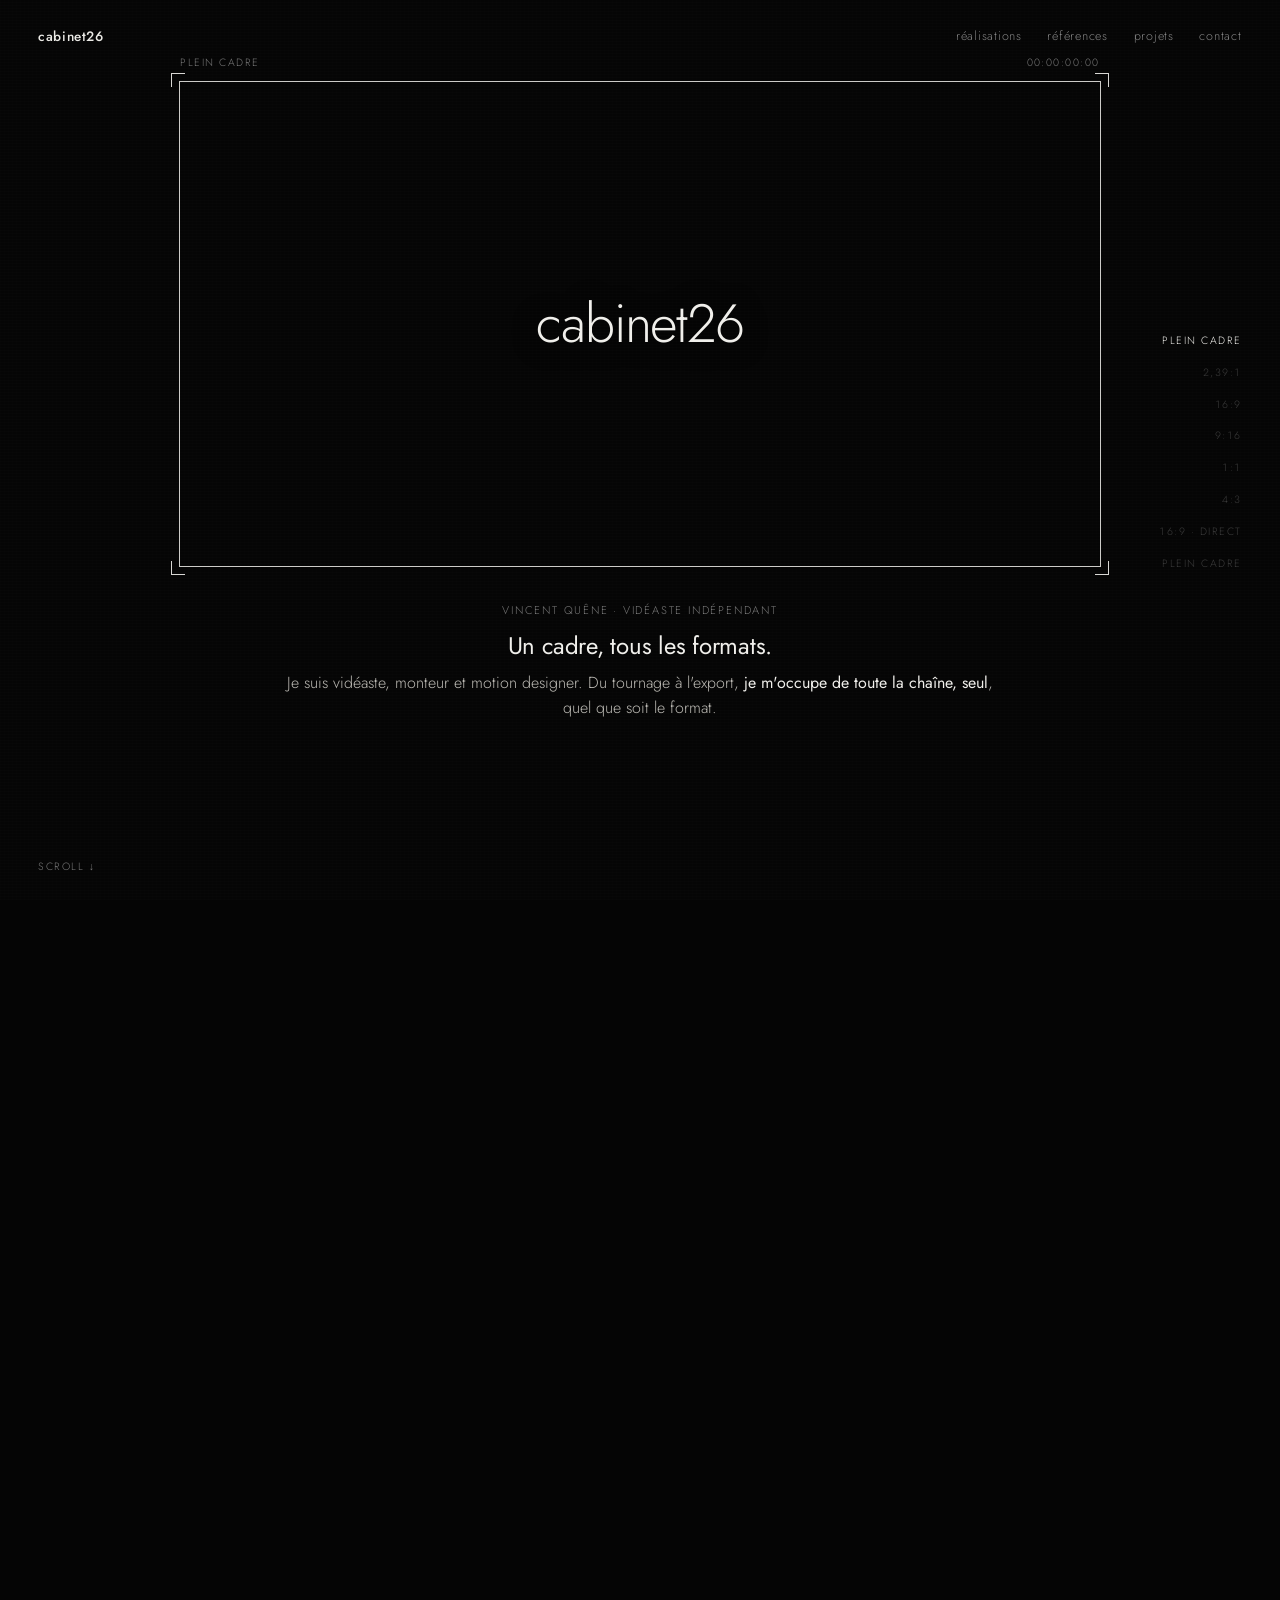
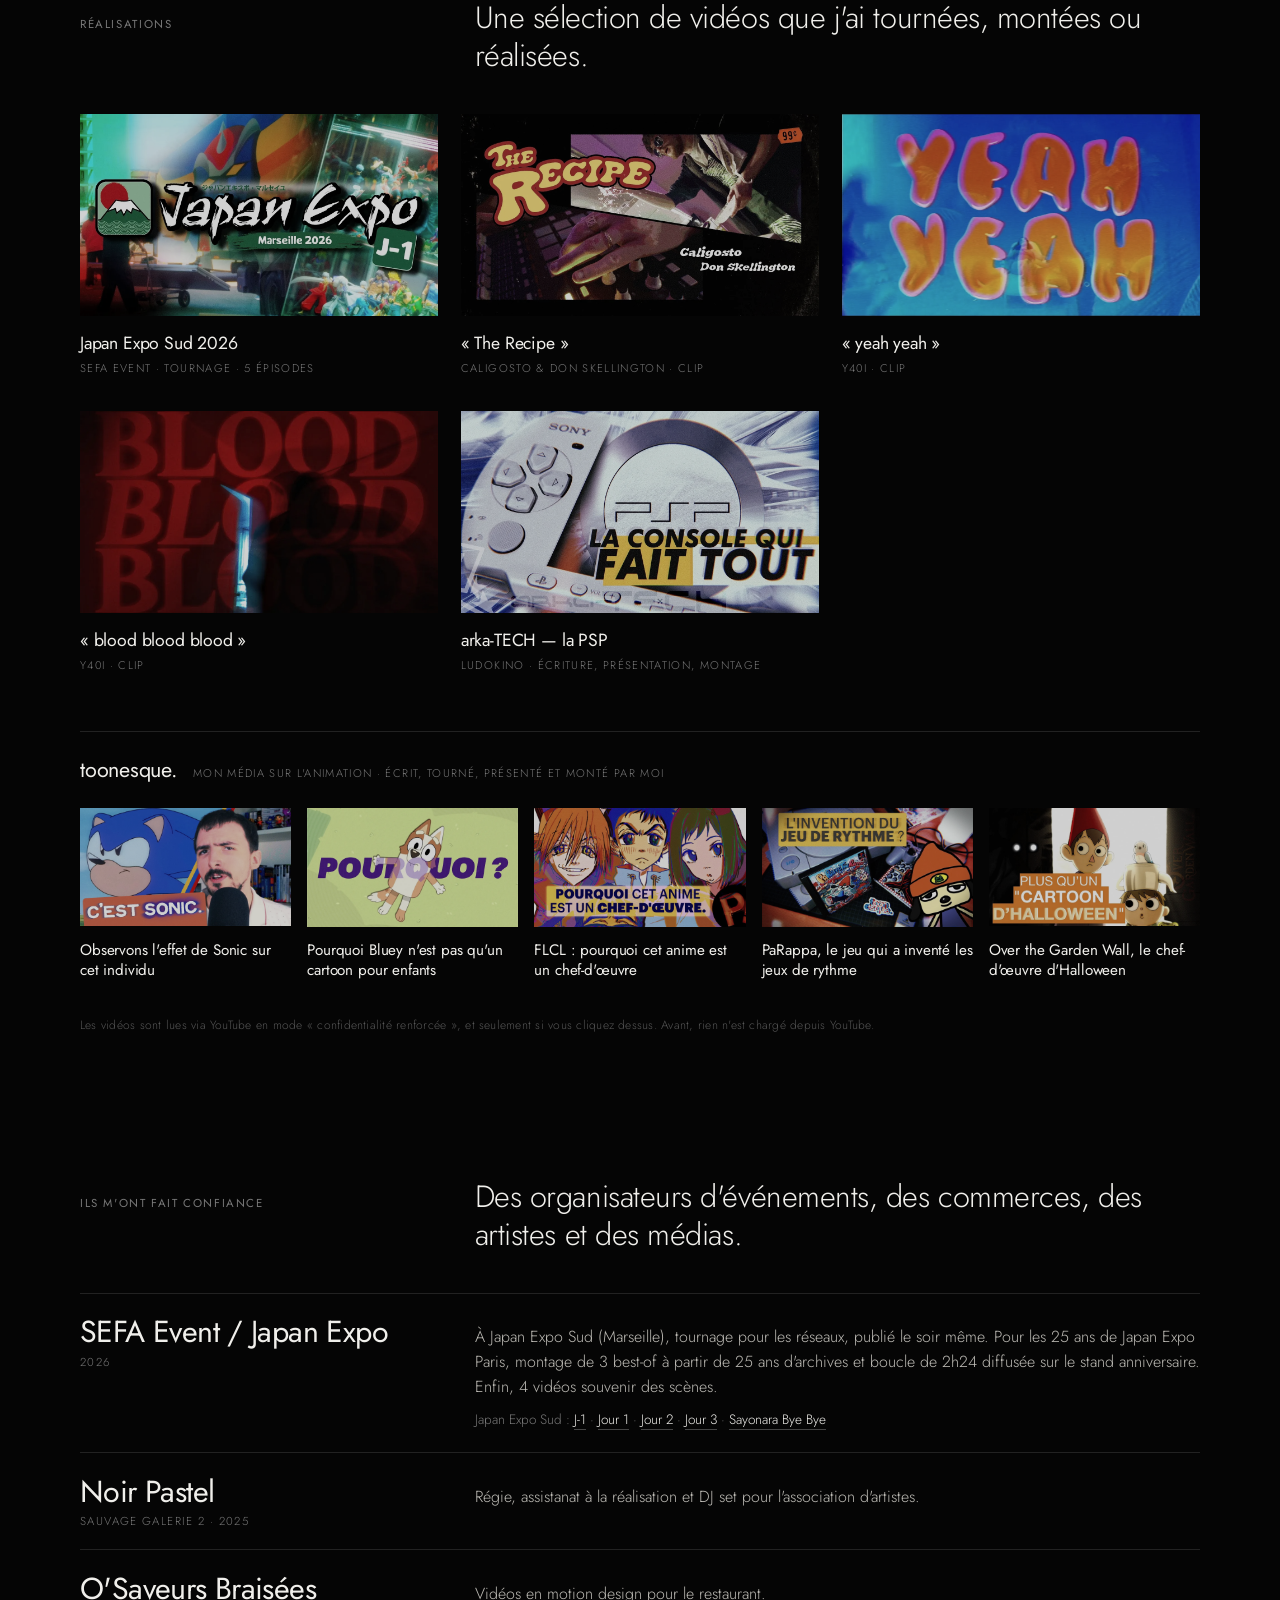
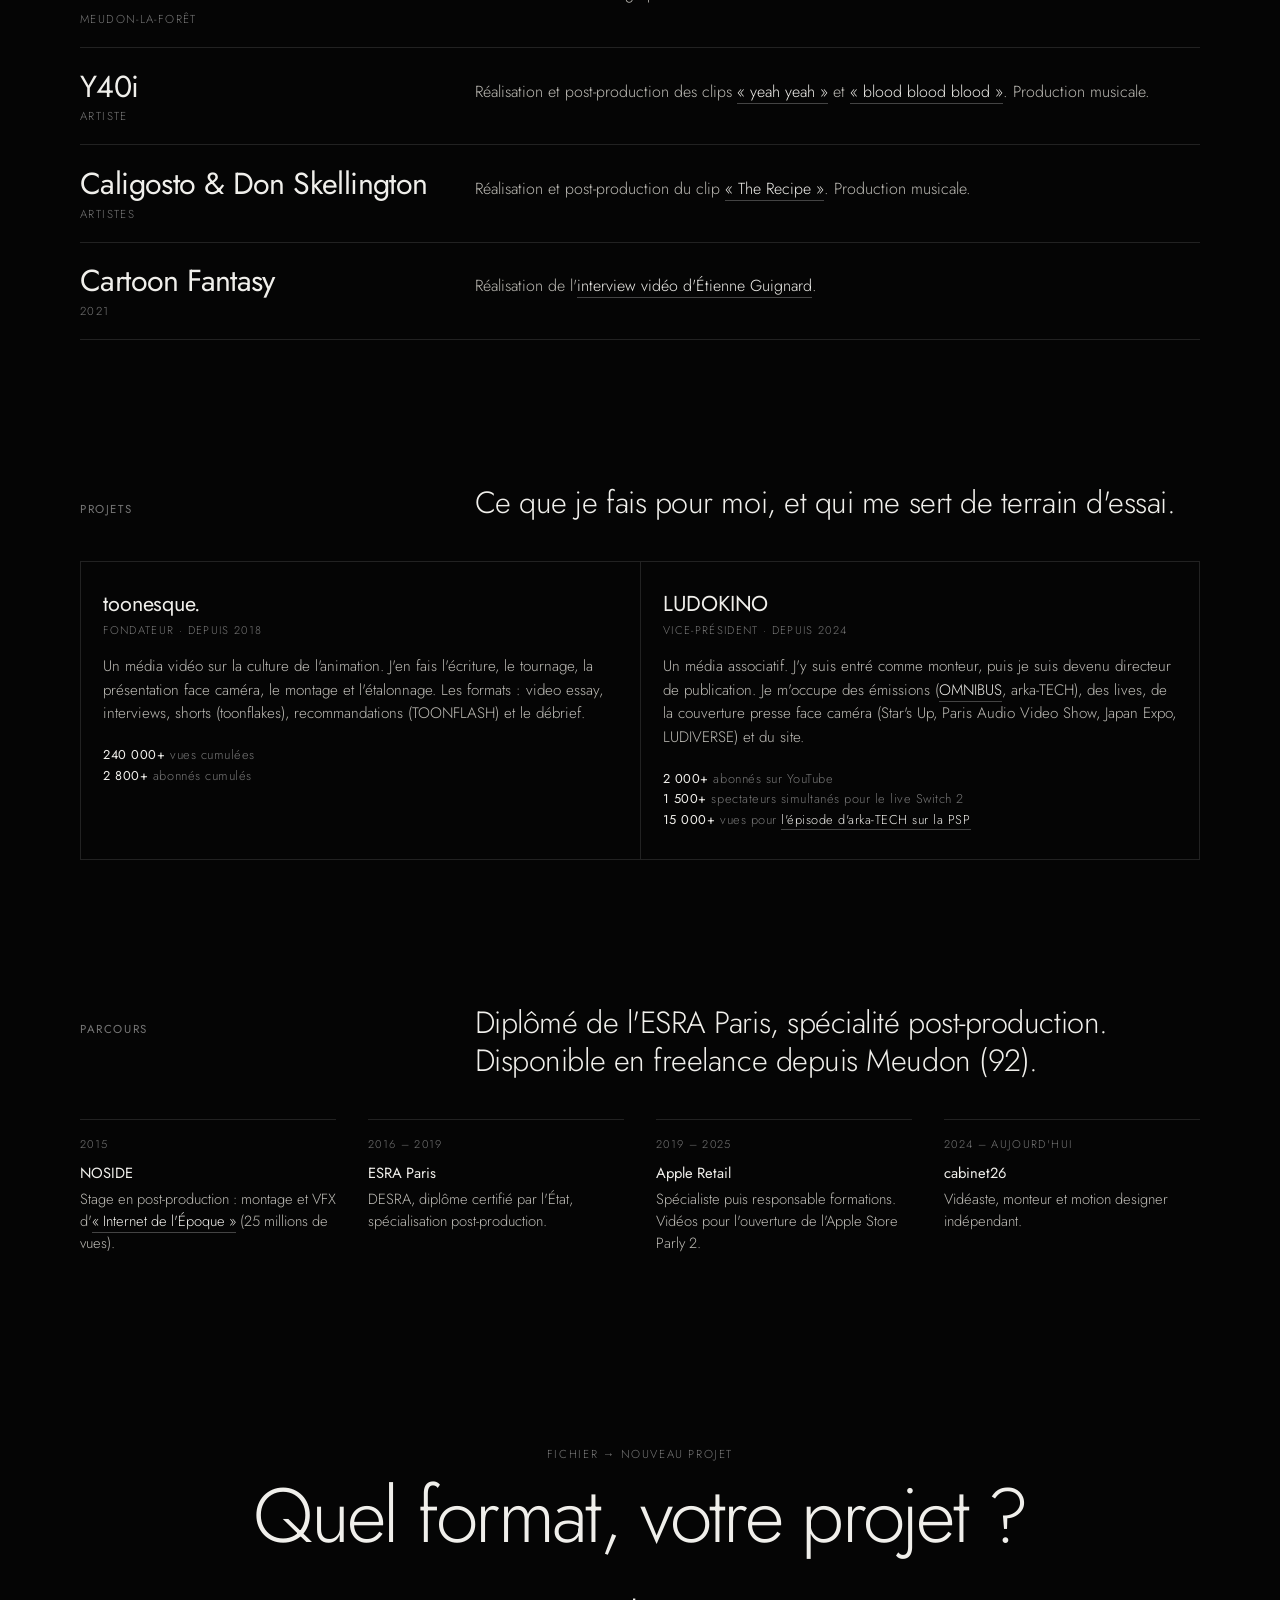
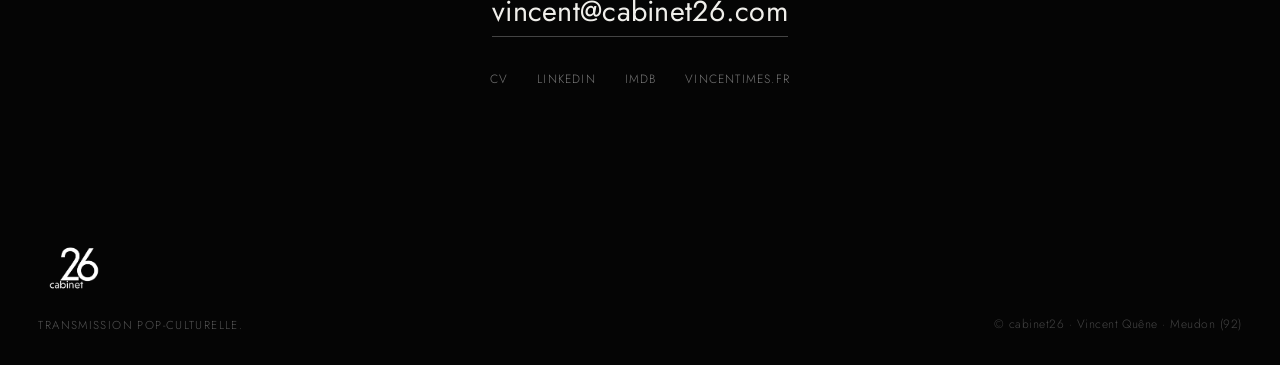
==== index.html @ e019aa06 "Retire « Internet de l'Époque » des réalisations et du cadre animé Vincent ne souhaite pas mettre ce" ====
<!DOCTYPE html>
<html lang="fr">
<head>
  <meta charset="UTF-8" />
  <meta name="viewport" content="width=device-width, initial-scale=1.0"/>
  <title>cabinet26 — Vincent Quêne, vidéaste indépendant</title>
  <meta name="description" content="cabinet26 — l'activité indépendante de Vincent Quêne, vidéaste, monteur et motion designer. Réalisation, montage, étalonnage, réseaux, motion, live, son. Un cadre, tous les formats." />
  <meta name="robots" content="index,follow">
  <link rel="canonical" href="https://cabinet26.com/">

  <meta property="og:type" content="website">
  <meta property="og:site_name" content="cabinet26">
  <meta property="og:title" content="cabinet26 — un cadre, tous les formats">
  <meta property="og:description" content="Vincent Quêne, vidéaste, monteur et motion designer indépendant. Réalisation, montage, réseaux, motion, live, son.">
  <meta property="og:url" content="https://cabinet26.com/">
  <meta property="og:image" content="https://cabinet26.com/og.jpg">
  <meta name="twitter:card" content="summary_large_image">
  <meta name="twitter:title" content="cabinet26 — un cadre, tous les formats">
  <meta name="twitter:description" content="Vincent Quêne, vidéaste, monteur et motion designer indépendant.">
  <meta name="twitter:image" content="https://cabinet26.com/og.jpg">

  <link rel="icon" type="image/png" href="c26_b_txt_background.png" />
  <link rel="preconnect" href="https://fonts.googleapis.com" />
  <link rel="preconnect" href="https://fonts.gstatic.com" crossorigin />
  <link href="https://fonts.googleapis.com/css2?family=Jost:wght@300;400;500&display=swap" rel="stylesheet" />
  <style>
    :root {
      --bg: #050505;
      --txt: #f0efeb;
      --muted: #777;
      --dim: #3a3a3a;
      --line: #222;
      --rec: #ff3b30;
    }
    * { margin: 0; padding: 0; box-sizing: border-box; }
    html { scroll-behavior: smooth; }
    body {
      background: var(--bg); color: var(--txt);
      font-family: 'Jost', 'Helvetica Neue', Helvetica, Arial, sans-serif; font-weight: 300;
      -webkit-font-smoothing: antialiased;
    }
    a { color: inherit; }
    ::selection { background: var(--txt); color: var(--bg); }

    /* grain léger, comme avant */
    body::before {
      content: ""; position: fixed; inset: 0; pointer-events: none; z-index: 100; opacity: .1;
      background-image:
        repeating-linear-gradient(0deg, rgba(255,255,255,.08) 0, rgba(255,255,255,.08) 1px, transparent 1px, transparent 3px),
        repeating-linear-gradient(90deg, rgba(255,255,255,.03) 0, rgba(255,255,255,.03) 1px, transparent 1px, transparent 4px);
      mix-blend-mode: screen; animation: grain 2.5s steps(4) infinite;
    }
    @keyframes grain { 25% { transform: translate(-3px,-4px); } 50% { transform: translate(2px,3px); } 75% { transform: translate(-2px,2px); } }

    /* ─── HEADER ─── */
    header {
      position: fixed; top: 0; left: 0; right: 0; z-index: 50;
      display: flex; justify-content: space-between; align-items: center;
      padding: 1.6rem clamp(1rem, 3vw, 2.5rem);
      mix-blend-mode: difference;
    }
    header .name { font-weight: 500; font-size: .85rem; letter-spacing: .04em; text-decoration: none; }
    header nav { display: flex; gap: 1.6rem; }
    header nav a { font-size: .78rem; letter-spacing: .06em; color: #888; text-decoration: none; transition: color .2s; }
    header nav a:hover { color: var(--txt); }

    /* ─── REEL ─── */
    #reel { position: relative; }
    .stage { position: sticky; top: 0; height: 100vh; height: 100svh; overflow: hidden; }
    .frame-zone { position: absolute; left: 0; right: 0; top: 9vh; height: 54vh; display: grid; place-items: center; }
    .frame {
      position: relative; border: 1px solid rgba(240,239,235,.85);
      will-change: width, height;
    }
    /* repères de coupe */
    .frame i { position: absolute; width: 14px; height: 14px; border-color: var(--txt); border-style: solid; opacity: .9; }
    .frame i:nth-of-type(1) { left: -9px; top: -9px; border-width: 1px 0 0 1px; }
    .frame i:nth-of-type(2) { right: -9px; top: -9px; border-width: 1px 1px 0 0; }
    .frame i:nth-of-type(3) { left: -9px; bottom: -9px; border-width: 0 0 1px 1px; }
    .frame i:nth-of-type(4) { right: -9px; bottom: -9px; border-width: 0 1px 1px 0; }
    .frame .ratio, .frame .tc, .frame .rec {
      position: absolute; font-size: .66rem; letter-spacing: .14em; text-transform: uppercase; color: var(--muted); white-space: nowrap;
    }
    .frame .ratio { left: 0; top: -1.7rem; }
    .frame .tc { right: 0; top: -1.7rem; font-variant-numeric: tabular-nums; }
    .frame .rec { right: .7rem; top: .6rem; color: var(--rec); opacity: 0; transition: opacity .3s; display: flex; align-items: center; gap: .4rem; }
    .frame .rec::before { content: ""; width: 7px; height: 7px; border-radius: 50%; background: var(--rec); animation: blink 1s steps(2) infinite; }
    .frame.live .rec { opacity: 1; }
    .frame.live { border-color: var(--rec); }
    @keyframes blink { 50% { opacity: 0; } }
    .frame .ttl {
      position: absolute; inset: 0; display: grid; place-items: center; text-align: center; padding: 0 1rem;
      font-weight: 300; font-size: clamp(1.4rem, 4.2vw, 3.6rem); letter-spacing: -.02em; line-height: 1;
      transition: opacity .35s; text-shadow: 0 2px 24px rgba(0,0,0,.6); z-index: 2;
    }
    .frame .shots { position: absolute; inset: 0; overflow: hidden; }
    .frame .shots img {
      position: absolute; inset: 0; width: 100%; height: 100%; object-fit: cover;
      opacity: 0; transform: scale(1.04); transition: opacity .6s, transform 1.2s cubic-bezier(.2,.8,.2,1);
    }
    .frame .shots img.on { opacity: .42; transform: none; }
    .frame .credit {
      position: absolute; left: 0; bottom: -1.6rem; font-size: .66rem; letter-spacing: .12em; text-transform: uppercase; color: var(--muted);
      white-space: nowrap;
    }

    /* ─── RÉALISATIONS ─── */
    .works { display: grid; grid-template-columns: repeat(3, 1fr); gap: 2.2rem 1.4rem; }
    .work { display: block; width: 100%; text-align: left; background: none; border: 0; color: inherit; font: inherit; cursor: pointer; }
    .work .pic { position: relative; display: block; aspect-ratio: 16 / 9; overflow: hidden; background: #111; }
    .work .pic img { width: 100%; height: 100%; object-fit: cover; display: block; filter: grayscale(.35) brightness(.82); transition: filter .4s, transform .6s cubic-bezier(.2,.8,.2,1); }
    .work .pic::after {
      content: "▶"; position: absolute; left: 50%; top: 50%; width: 3.2rem; height: 3.2rem; translate: -50% -50%; border: 1px solid rgba(240,239,235,.8); border-radius: 50%;
      display: grid; place-items: center; font-size: .8rem; padding-left: .2rem; opacity: 0; transition: opacity .3s; background: rgba(5,5,5,.35);
    }
    .work:hover .pic img, .work:focus-visible .pic img { filter: none; transform: scale(1.03); }
    .work:hover .pic::after, .work:focus-visible .pic::after { opacity: 1; }
    .work:focus-visible { outline: 1px solid var(--txt); outline-offset: 6px; }
    .work .t { display: block; margin-top: .9rem; font-size: 1.1rem; font-weight: 400; letter-spacing: -.01em; }
    .work .m { display: block; margin-top: .25rem; font-size: .7rem; letter-spacing: .12em; text-transform: uppercase; color: var(--muted); }
    .sub { display: flex; align-items: baseline; gap: 1rem; margin: 3.6rem 0 1.4rem; padding-top: 1.4rem; border-top: 1px solid var(--line); }
    .sub b { font-weight: 400; font-size: 1.35rem; letter-spacing: -.01em; }
    .sub span { font-size: .7rem; letter-spacing: .12em; text-transform: uppercase; color: var(--muted); }
    .works.toon { grid-template-columns: repeat(5, 1fr); gap: 1.6rem 1rem; }
    .works.toon .t { font-size: .95rem; line-height: 1.3; }
    .yt-note { margin-top: 2.2rem; font-size: .75rem; color: #555; letter-spacing: .02em; }

    dialog.player { margin: auto; width: min(1100px, calc(100vw - 2rem)); background: transparent; border: 0; color: var(--txt); overflow: visible; }
    dialog.player::backdrop { background: rgba(5,5,5,.94); }
    .player .screen { position: relative; aspect-ratio: 16 / 9; background: #000; border: 1px solid #333; }
    .player iframe { position: absolute; inset: 0; width: 100%; height: 100%; border: 0; }
    .player .bar { display: flex; justify-content: space-between; align-items: baseline; gap: 1rem; flex-wrap: wrap; margin-top: 1rem; }
    .player .bar b { font-weight: 400; font-size: 1.1rem; }
    .player .bar span { font-size: .7rem; letter-spacing: .12em; text-transform: uppercase; color: var(--muted); margin-left: .8rem; }
    .player .eps { display: flex; flex-wrap: wrap; gap: .4rem; margin-top: .9rem; }
    .player .eps button { font: inherit; font-size: .75rem; letter-spacing: .06em; color: #999; background: none; border: 1px solid #333; padding: .35rem .8rem; cursor: pointer; }
    .player .eps button.on, .player .eps button:hover { color: var(--txt); border-color: var(--txt); }
    .player .x { font: inherit; font-size: .75rem; letter-spacing: .12em; text-transform: uppercase; color: var(--muted); background: none; border: 0; cursor: pointer; }
    .player .x:hover { color: var(--txt); }
    .player .ext { font-size: .75rem; color: var(--muted); }

    .caps { position: absolute; left: 0; right: 0; top: calc(9vh + 54vh + 2.2rem); bottom: 2rem; padding: 0 clamp(1rem, 4vw, 2.5rem); }
    .cap {
      position: absolute; left: 50%; top: 0; width: min(46rem, calc(100% - 2rem)); transform: translate(-50%, 10px);
      text-align: center; opacity: 0; transition: opacity .45s, transform .45s; pointer-events: none;
    }
    .cap.on { opacity: 1; transform: translate(-50%, 0); pointer-events: auto; }
    .cap .k { font-size: .7rem; letter-spacing: .16em; text-transform: uppercase; color: var(--muted); }
    .cap h2 { font-weight: 400; font-size: clamp(1.15rem, 2vw, 1.5rem); letter-spacing: -.01em; margin: .55rem 0 .5rem; }
    .cap p { font-size: clamp(.92rem, 1.25vw, 1.05rem); line-height: 1.55; color: #bdbbb5; }
    .cap p b { color: var(--txt); font-weight: 400; }

    .index {
      position: absolute; right: clamp(1rem, 3vw, 2.5rem); top: 50%; transform: translateY(-50%);
      list-style: none; display: flex; flex-direction: column; gap: .55rem; text-align: right;
    }
    .index a { font-size: .66rem; letter-spacing: .14em; text-transform: uppercase; color: var(--dim); text-decoration: none; transition: color .2s; font-variant-numeric: tabular-nums; }
    .index a:hover { color: #aaa; }
    .index a.on { color: var(--txt); }
    .hint { position: absolute; left: clamp(1rem, 3vw, 2.5rem); bottom: 1.6rem; font-size: .66rem; letter-spacing: .14em; text-transform: uppercase; color: var(--muted); transition: opacity .4s; }

    /* ─── SECTIONS ─── */
    section.s { padding: clamp(5rem, 12vw, 9rem) clamp(1rem, 4vw, 2.5rem) 0; max-width: 1200px; margin: 0 auto; }
    .s-h { display: grid; grid-template-columns: 1fr 2fr; gap: 2rem; margin-bottom: 2.4rem; align-items: baseline; }
    .s-h h3 { font-size: .72rem; font-weight: 400; letter-spacing: .14em; text-transform: uppercase; color: var(--muted); }
    .s-h p { font-size: clamp(1.3rem, 2.4vw, 2rem); line-height: 1.25; letter-spacing: -.015em; }
    .list { list-style: none; border-top: 1px solid var(--line); }
    .list li {
      display: grid; grid-template-columns: 1fr 2fr; gap: 2rem; padding: 1.35rem 0; border-bottom: 1px solid var(--line); align-items: baseline;
      transition: padding-left .3s;
    }
    .list li:hover { padding-left: .6rem; }
    .list .who { font-size: clamp(1.25rem, 2.4vw, 1.9rem); font-weight: 400; letter-spacing: -.02em; line-height: 1.1; }
    .list .who small { display: block; font-size: .72rem; font-weight: 300; letter-spacing: .12em; text-transform: uppercase; color: var(--muted); margin-top: .45rem; }
    .list .what { font-size: 1rem; line-height: 1.55; color: #bdbbb5; }
    .list .what a { color: var(--txt); text-decoration: none; border-bottom: 1px solid #444; }
    .list .what a:hover { border-color: var(--txt); }
    .list .what .watch { display: block; margin-top: .6rem; font-size: .85rem; color: var(--muted); }
    .cols p a, .path a { color: var(--txt); text-decoration: none; border-bottom: 1px solid #444; transition: border-color .2s; }
    .cols p a:hover, .path a:hover { border-color: var(--txt); }

    .cols { display: grid; grid-template-columns: repeat(2, 1fr); gap: 1px; background: var(--line); border: 1px solid var(--line); }
    .cols > div { background: var(--bg); padding: 1.6rem 1.4rem 1.8rem; }
    .cols h4 { font-weight: 400; font-size: 1.35rem; letter-spacing: -.01em; margin-bottom: .2rem; }
    .cols h4 a { text-decoration: none; }
    .cols h4 a:hover { text-decoration: underline; text-underline-offset: 4px; text-decoration-thickness: 1px; }
    .cols .role { font-size: .7rem; letter-spacing: .12em; text-transform: uppercase; color: var(--muted); margin-bottom: 1rem; }
    .cols p { font-size: .95rem; line-height: 1.55; color: #bdbbb5; }
    .cols .n { margin-top: 1.2rem; font-size: .8rem; letter-spacing: .04em; color: var(--muted); line-height: 1.6; }
    .cols .n b { color: var(--txt); font-weight: 400; }

    .path { list-style: none; display: grid; grid-template-columns: repeat(4, 1fr); gap: 2rem; }
    .path li { font-size: .92rem; line-height: 1.5; color: #bdbbb5; border-top: 1px solid var(--line); padding-top: 1rem; }
    .path b { display: block; color: var(--txt); font-weight: 400; margin-bottom: .2rem; }
    .path span { display: block; font-size: .7rem; letter-spacing: .12em; text-transform: uppercase; color: var(--muted); margin-bottom: .6rem; }

    /* ─── CONTACT ─── */
    .contact { padding: clamp(7rem, 16vw, 12rem) clamp(1rem, 4vw, 2.5rem) 0; text-align: center; }
    .contact .k { font-size: .72rem; letter-spacing: .14em; text-transform: uppercase; color: var(--muted); }
    .contact h3 { font-weight: 300; font-size: clamp(2rem, 6vw, 5rem); letter-spacing: -.035em; line-height: 1; margin: 1rem 0 2.2rem; }
    .contact .mail {
      font-weight: 400; font-size: clamp(1.1rem, 2.6vw, 1.8rem); letter-spacing: .01em; text-decoration: none;
      border-bottom: 1px solid #444; padding-bottom: 4px; transition: border-color .2s;
    }
    .contact .mail:hover { border-color: var(--txt); }
    .contact .links { display: flex; justify-content: center; flex-wrap: wrap; gap: .6rem 1.8rem; margin-top: 2.4rem; }
    .contact .links a { font-size: .75rem; letter-spacing: .1em; text-transform: uppercase; color: var(--muted); text-decoration: none; transition: color .2s; }
    .contact .links a:hover { color: var(--txt); }

    footer {
      display: flex; justify-content: space-between; align-items: flex-end; gap: 1rem; flex-wrap: wrap;
      padding: clamp(6rem, 12vw, 9rem) clamp(1rem, 3vw, 2.5rem) 2rem;
    }
    footer img { height: 72px; display: block; margin-bottom: .8rem; }
    footer .manifesto { font-size: .72rem; letter-spacing: .12em; text-transform: uppercase; color: #555; }
    footer .copy { font-size: .75rem; letter-spacing: .04em; color: #444; }

    @media (max-width: 1000px) and (min-width: 761px) {
      .works { grid-template-columns: 1fr 1fr; }
      .works.toon { grid-template-columns: repeat(3, 1fr); }
    }
    @media (max-width: 760px) {
      .frame-zone { top: 11vh; height: 46vh; }
      .caps { top: calc(11vh + 46vh + 2rem); }
      .index { display: none; }
      .hint { display: none; }
      .s-h, .list li { grid-template-columns: 1fr; gap: .6rem; }
      .cols { grid-template-columns: 1fr; }
      .works { grid-template-columns: 1fr; }
      .works.toon { grid-template-columns: 1fr 1fr; }
      .path { grid-template-columns: 1fr 1fr; gap: 1.4rem; }
      header nav a.opt { display: none; }
    }
    @media (max-height: 640px) and (min-width: 761px) {
      .cap p { font-size: .9rem; }
    }
    @media (prefers-reduced-motion: reduce) {
      body::before { animation: none; }
      .cap { transition: none; }
    }
  </style>
</head>
<body>

<header>
  <a class="name" href="#reel">cabinet26</a>
  <nav>
    <a class="opt" href="#travaux">réalisations</a>
    <a class="opt" href="#confiance">références</a>
    <a class="opt" href="#projets">projets</a>
    <a href="#contact">contact</a>
  </nav>
</header>

<main>
  <section id="reel" aria-label="Services">
    <div class="stage">
      <div class="frame-zone">
        <div class="frame" id="frame">
          <i></i><i></i><i></i><i></i>
          <span class="ratio" id="ratio">plein cadre</span>
          <span class="tc" id="tc">00:00:00:00</span>
          <span class="rec">rec</span>
          <div class="shots" id="shots"></div>
          <div class="ttl" id="ttl">cabinet26</div>
          <span class="credit" id="credit"></span>
        </div>
      </div>

      <div class="caps" id="caps"></div>
      <ul class="index" id="index"></ul>
      <span class="hint" id="hint">scroll ↓</span>
    </div>
  </section>

  <section class="s" id="travaux">
    <div class="s-h">
      <h3>Réalisations</h3>
      <p>Une sélection de vidéos que j'ai tournées, montées ou réalisées.</p>
    </div>
    <div class="works" id="works"></div>
    <div class="sub"><b>toonesque.</b><span>Mon média sur l'animation · écrit, tourné, présenté et monté par moi</span></div>
    <div class="works toon" id="toon"></div>
    <p class="yt-note">Les vidéos sont lues via YouTube en mode « confidentialité renforcée », et seulement si vous cliquez dessus. Avant, rien n'est chargé depuis YouTube.</p>
  </section>

  <dialog class="player" id="player" aria-label="Lecteur vidéo">
    <div class="screen" id="pScreen"></div>
    <div class="bar">
      <div><b id="pTitle"></b><span id="pMeta"></span></div>
      <div><a class="ext" id="pExt" href="#" target="_blank" rel="noopener">Ouvrir sur YouTube ↗</a> &nbsp; <button class="x" id="pClose">Fermer ✕</button></div>
    </div>
    <div class="eps" id="pEps"></div>
  </dialog>

  <section class="s" id="confiance">
    <div class="s-h">
      <h3>Ils m'ont fait confiance</h3>
      <p>Des organisateurs d'événements, des commerces, des artistes et des médias.</p>
    </div>
    <ul class="list">
      <li>
        <div class="who">SEFA Event / Japan Expo<small>2026</small></div>
        <div class="what">À Japan Expo Sud (Marseille), tournage pour les réseaux, publié le soir même. Pour les 25 ans de Japan Expo Paris, montage de 3 best-of à partir de 25 ans d'archives et boucle de 2h24 diffusée sur le stand anniversaire. Enfin, 4 vidéos souvenir des scènes.<span class="watch">Japan Expo Sud : <a href="https://youtu.be/3GyMe6xj9gU" target="_blank" rel="noopener">J-1</a> · <a href="https://youtu.be/GbVbN_Lsc2M" target="_blank" rel="noopener">Jour 1</a> · <a href="https://youtu.be/HmaIM-DWOHw" target="_blank" rel="noopener">Jour 2</a> · <a href="https://youtu.be/q0Na3Ldtmdk" target="_blank" rel="noopener">Jour 3</a> · <a href="https://youtu.be/JsCOMHe0b8E" target="_blank" rel="noopener">Sayonara Bye Bye</a></span></div>
      </li>
      <li>
        <div class="who">Noir Pastel<small>Sauvage Galerie 2 · 2025</small></div>
        <div class="what">Régie, assistanat à la réalisation et DJ set pour l'association d'artistes.</div>
      </li>
      <li>
        <div class="who">O'Saveurs Braisées<small>Meudon-la-Forêt</small></div>
        <div class="what">Vidéos en motion design pour le restaurant.</div>
      </li>
      <li>
        <div class="who">Y40i<small>Artiste</small></div>
        <div class="what">Réalisation et post-production des clips <a href="https://youtu.be/fTHX7NXVaVY" target="_blank" rel="noopener">« yeah yeah »</a> et <a href="https://youtu.be/mA5rBViqyx8" target="_blank" rel="noopener">« blood blood blood »</a>. Production musicale.</div>
      </li>
      <li>
        <div class="who">Caligosto &amp; Don Skellington<small>Artistes</small></div>
        <div class="what">Réalisation et post-production du clip <a href="https://youtu.be/pw9u5-dUlKU" target="_blank" rel="noopener">« The Recipe »</a>. Production musicale.</div>
      </li>
      <li>
        <div class="who">Cartoon Fantasy<small>2021</small></div>
        <div class="what">Réalisation de l'<a href="https://beta.cartoon-fantasy.net/studio/interviews/etienne-guignard" target="_blank" rel="noopener">interview vidéo d'Étienne Guignard</a>.</div>
      </li>
    </ul>
  </section>

  <section class="s" id="projets">
    <div class="s-h">
      <h3>Projets</h3>
      <p>Ce que je fais pour moi, et qui me sert de terrain d'essai.</p>
    </div>
    <div class="cols">
      <div>
        <h4><a href="https://toonesque.com" target="_blank" rel="noopener">toonesque.</a></h4>
        <p class="role">Fondateur · depuis 2018</p>
        <p>Un média vidéo sur la culture de l'animation. J'en fais l'écriture, le tournage, la présentation face caméra, le montage et l'étalonnage. Les formats : video essay, interviews, shorts (toonflakes), recommandations (TOONFLASH) et le débrief.</p>
        <p class="n"><b>240 000+</b> vues cumulées<br><b>2 800+</b> abonnés cumulés</p>
      </div>
      <div>
        <h4><a href="https://ludokino.net" target="_blank" rel="noopener">LUDOKINO</a></h4>
        <p class="role">Vice-président · depuis 2024</p>
        <p>Un média associatif. J'y suis entré comme monteur, puis je suis devenu directeur de publication. Je m'occupe des émissions (<a href="https://www.youtube.com/playlist?list=PL13-SWMvlfiwijmK3dQ_rHY67bJj6rJ3P" target="_blank" rel="noopener">OMNIBUS</a>, arka-TECH), des lives, de la couverture presse face caméra (Star's Up, Paris Audio Video Show, Japan Expo, LUDIVERSE) et du site.</p>
        <p class="n"><b>2 000+</b> abonnés sur YouTube<br><b>1 500+</b> spectateurs simultanés pour le live Switch 2<br><b>15 000+</b> vues pour <a href="https://youtu.be/EWIgJvGY6nE" target="_blank" rel="noopener">l'épisode d'arka-TECH sur la PSP</a></p>
      </div>
    </div>
  </section>

  <section class="s" id="parcours">
    <div class="s-h">
      <h3>Parcours</h3>
      <p>Diplômé de l'ESRA Paris, spécialité post-production. Disponible en freelance depuis Meudon (92).</p>
    </div>
    <ul class="path">
      <li><span>2015</span><b>NOSIDE</b>Stage en post-production : montage et VFX d'<a href="https://youtu.be/G5OicZrhkHg" target="_blank" rel="noopener">« Internet de l'Époque »</a> (25 millions de vues).</li>
      <li><span>2016 – 2019</span><b>ESRA Paris</b>DESRA, diplôme certifié par l'État, spécialisation post-production.</li>
      <li><span>2019 – 2025</span><b>Apple Retail</b>Spécialiste puis responsable formations. Vidéos pour l'ouverture de l'Apple Store Parly 2.</li>
      <li><span>2024 – aujourd'hui</span><b>cabinet26</b>Vidéaste, monteur et motion designer indépendant.</li>
    </ul>
  </section>

  <section class="contact" id="contact">
    <p class="k">Fichier → Nouveau projet</p>
    <h3>Quel format, votre projet ?</h3>
    <a class="mail" href="mailto:vincent@cabinet26.com">vincent@cabinet26.com</a>
    <div class="links">
      <a href="https://vincentimes.fr/cv/" target="_blank" rel="noopener">CV</a>
      <a href="https://www.linkedin.com/in/vincentimes" target="_blank" rel="noopener">LinkedIn</a>
      <a href="https://www.imdb.com/fr/name/nm9590204/" target="_blank" rel="noopener">IMDb</a>
      <a href="https://vincentimes.fr" target="_blank" rel="noopener">vincentimes.fr</a>
    </div>
  </section>
</main>

<footer>
  <div>
    <img src="c26_w_txt.png" alt="cabinet26" />
    <p class="manifesto">transmission pop-culturelle.</p>
  </div>
  <span class="copy">© cabinet26 · Vincent Quêne · Meudon (92)</span>
</footer>

<script>
/* Chaque format de cadre correspond à un métier. r = ratio (largeur / hauteur), null = plein cadre. */
const STEPS = [
  { r: null, label: 'plein cadre', ttl: 'cabinet26', k: 'Vincent Quêne · vidéaste indépendant',
    h: 'Un cadre, tous les formats.',
    p: 'Je suis vidéaste, monteur et motion designer. Du tournage à l\'export, <b>je m\'occupe de toute la chaîne, seul</b>, quel que soit le format.' },
  { r: 2.39, label: '2,39:1', ttl: 'Réalisation', k: '01 — Cinémascope', img: 'the-recipe', credit: '« The Recipe » — Caligosto & Don Skellington',
    h: 'Réaliser, cadrer, diriger.',
    p: 'Clips musicaux, bandes-annonces, interviews. J\'ai réalisé et post-produit des clips pour <b>Y40i</b> et pour <b>Caligosto &amp; Don Skellington</b>, et l\'interview d\'Étienne Guignard pour <b>Cartoon Fantasy</b>.' },
  { r: 16 / 9, label: '16:9', ttl: 'Montage', k: '02 — Format écran', img: 'blood-blood-blood', credit: '« blood blood blood » — Y40i',
    h: 'Monter, étalonner, mixer.',
    p: 'Mon cœur de métier, sur DaVinci Resolve Studio et Premiere Pro, avec un mixage propre. Pour les 25 ans de <b>Japan Expo Paris</b>, j\'ai monté 3 best-of à partir de 25 ans d\'archives et une boucle de 2h24 diffusée sur le stand.' },
  { r: 9 / 16, label: '9:16', ttl: 'Réseaux', k: '03 — Vertical', img: 'japan-expo-sud-jour-2', pos: '86% 50%', credit: 'Japan Expo Sud — Jour 2',
    h: 'Tourné le jour, publié le soir.',
    p: 'À <b>Japan Expo Sud</b> (Marseille), j\'ai tourné les images des vidéos réseaux, publiées le soir même. Shorts, sous-titrage, déclinaisons. Je produis et monétise aussi mes contenus sur YouTube, Instagram et TikTok.' },
  { r: 1, label: '1:1', ttl: 'Motion', k: '04 — Carré', img: 'yeah-yeah', credit: '« yeah yeah » — Y40i',
    h: 'Faire bouger l\'image.',
    p: 'Motion design, titres, habillages, visuels. J\'ai fait des vidéos en motion design pour <b>O\'Saveurs Braisées</b> (Meudon-la-Forêt) et j\'habille mes propres émissions.' },
  { r: 4 / 3, label: '4:3', ttl: 'Archives', k: '05 — Format d\'origine', img: 'arka-tech-psp', credit: 'arka-TECH — la PSP',
    h: 'Faire revivre ce qui dort.',
    p: 'Numérisation de cassettes miniDV en FireWire, capture de jeux vidéo, tri et montage d\'archives. Pour Japan Expo, j\'ai repris <b>25 ans d\'images</b>.' },
  { r: 16 / 9, label: '16:9 · direct', ttl: 'En direct', k: '06 — Live & face caméra', live: true,
    h: 'Pas de deuxième prise.',
    p: 'Lives, régie OBS et présentation face caméra. Le live de LUDOKINO pour la sortie de la Switch 2 a réuni <b>plus de 1 500 spectateurs simultanés</b> et s\'est retrouvé en page d\'accueil de Twitch.' },
  { r: null, label: 'plein cadre', ttl: 'Toute la chaîne', k: 'Fin de séquence',
    h: 'Un seul interlocuteur.',
    p: 'Écriture, tournage, montage, étalonnage, mixage, motion, live, diffusion. <a href="#travaux">Voir les réalisations ↓</a>' },
];

const $ = id => document.getElementById(id);
const reel = $('reel'), frame = $('frame'), zone = document.querySelector('.frame-zone');
const N = STEPS.length;
reel.style.height = (N * 85 + 15) + 'vh';

$('shots').innerHTML = STEPS.map((s, i) => s.img ? `<img data-i="${i}" src="img/${s.img}.webp" alt="" decoding="async"${s.pos ? ` style="object-position:${s.pos}"` : ''}>` : '').join('');
const shots = [...document.querySelectorAll('#shots img')];
$('caps').innerHTML = STEPS.map((s, i) => `<div class="cap" data-i="${i}"><p class="k">${s.k}</p><h2>${s.h}</h2><p>${s.p}</p></div>`).join('');
$('index').innerHTML = STEPS.map((s, i) => `<li><a href="#" data-i="${i}">${s.label}</a></li>`).join('');
const caps = [...document.querySelectorAll('.cap')], idx = [...document.querySelectorAll('.index a')];

const ease = x => x < .5 ? 4 * x * x * x : 1 - Math.pow(-2 * x + 2, 3) / 2;
const clamp = (v, a, b) => Math.max(a, Math.min(b, v));
const tc = s => { const f = Math.floor(s * 25); return [Math.floor(f / 90000), Math.floor(f / 1500) % 60, Math.floor(f / 25) % 60, f % 25].map(n => String(n).padStart(2, '0')).join(':'); };

let cur = -1, prog = 0;
function geom() {
  const W = zone.clientWidth * (innerWidth < 761 ? .9 : .72), H = zone.clientHeight;
  return { W, H, full: W / H };
}
function sizeFor(r, g) {
  r = r ?? g.full;
  let w = Math.min(g.W, g.H * r), h = w / r;
  return [w, h];
}
function render() {
  const rect = reel.getBoundingClientRect();
  const total = reel.offsetHeight - innerHeight;
  prog = clamp(-rect.top / total, 0, 1);
  const s = prog * (N - 1);
  const i = Math.min(N - 2, Math.floor(s)), f = s - i;
  // tient le format 55 % du temps, puis glisse vers le suivant
  const m = ease(clamp((f - .55) / .45, 0, 1));
  const g = geom();
  const [w1, h1] = sizeFor(STEPS[i].r, g), [w2, h2] = sizeFor(STEPS[i + 1].r, g);
  // interpolation en log pour un mouvement régulier entre formats extrêmes
  const w = Math.exp(Math.log(w1) + (Math.log(w2) - Math.log(w1)) * m);
  const h = Math.exp(Math.log(h1) + (Math.log(h2) - Math.log(h1)) * m);
  frame.style.width = w + 'px'; frame.style.height = h + 'px';

  const a = prog >= 1 ? N - 1 : (m > .5 ? i + 1 : i);
  if (a !== cur) {
    cur = a; const st = STEPS[a];
    caps.forEach((c, k) => c.classList.toggle('on', k === a));
    idx.forEach((c, k) => c.classList.toggle('on', k === a));
    $('ratio').textContent = st.label;
    $('ttl').textContent = st.ttl;
    frame.classList.toggle('live', !!st.live);
    shots.forEach(im => im.classList.toggle('on', +im.dataset.i === a));
    $('credit').textContent = st.credit || '';
  }
  $('tc').textContent = tc(prog * 128);
  $('hint').style.opacity = prog > .02 ? 0 : 1;
}


document.getElementById('index').addEventListener('click', e => {
  const a = e.target.closest('a'); if (!a) return; e.preventDefault();
  const k = +a.dataset.i, total = reel.offsetHeight - innerHeight;
  // vise le milieu de la phase de maintien du format
  const p = k === 0 ? 0 : k === N - 1 ? 1 : (k + .25) / (N - 1);
  scrollTo({ top: reel.offsetTop + p * total, behavior: 'smooth' });
});

/* Réalisations : la vidéo YouTube n'est chargée qu'au clic (youtube-nocookie). */
const WORKS = [
  { img: 'japan-expo-sud-j-1', t: 'Japan Expo Sud 2026', m: 'SEFA Event · tournage', eps: [
    ['3GyMe6xj9gU', 'J-1'], ['GbVbN_Lsc2M', 'Jour 1'], ['HmaIM-DWOHw', 'Jour 2'], ['q0Na3Ldtmdk', 'Jour 3'], ['JsCOMHe0b8E', 'Sayonara Bye Bye']] },
  { img: 'the-recipe', t: '« The Recipe »', m: 'Caligosto & Don Skellington · clip', eps: [['pw9u5-dUlKU']] },
  { img: 'yeah-yeah', t: '« yeah yeah »', m: 'Y40i · clip', eps: [['fTHX7NXVaVY']] },
  { img: 'blood-blood-blood', t: '« blood blood blood »', m: 'Y40i · clip', eps: [['mA5rBViqyx8']] },
  { img: 'arka-tech-psp', t: 'arka-TECH — la PSP', m: 'LUDOKINO · écriture, présentation, montage', eps: [['EWIgJvGY6nE']] },
  { toon: 1, img: 'toonesque-sonic', t: 'Observons l\'effet de Sonic sur cet individu', m: 'toonesque.', eps: [['dG3NYwPIhZ4']] },
  { toon: 1, img: 'toonesque-bluey', t: 'Pourquoi Bluey n\'est pas qu\'un cartoon pour enfants', m: 'toonesque.', eps: [['TYJdYJiw23A']] },
  { toon: 1, img: 'toonesque-flcl', t: 'FLCL : pourquoi cet anime est un chef-d\'œuvre', m: 'toonesque.', eps: [['IEKdNtuIxe0']] },
  { toon: 1, img: 'toonesque-parappa', t: 'PaRappa, le jeu qui a inventé les jeux de rythme', m: 'toonesque.', eps: [['ar6qSb8skdY']] },
  { toon: 1, img: 'toonesque-over-the-garden-wall', t: 'Over the Garden Wall, le chef-d\'œuvre d\'Halloween', m: 'toonesque.', eps: [['xpJjlingy0k']] },
];
const tile = (w, i) => `<button class="work" data-w="${i}">
  <span class="pic"><img src="img/${w.img}.webp" alt="" loading="lazy" decoding="async"></span>
  <span class="t">${w.t}</span>${w.toon ? '' : `<span class="m">${w.m}${w.eps.length > 1 ? ` · ${w.eps.length} épisodes` : ''}</span>`}</button>`;
$('works').innerHTML = WORKS.map((w, i) => w.toon ? '' : tile(w, i)).join('');
$('toon').innerHTML = WORKS.map((w, i) => w.toon ? tile(w, i) : '').join('');

const player = $('player');
function play(w, e = 0) {
  const W = WORKS[w], [id] = W.eps[e];
  $('pScreen').innerHTML = `<iframe src="https://www.youtube-nocookie.com/embed/${id}?autoplay=1&rel=0" title="${W.t}" allow="autoplay; encrypted-media; picture-in-picture; fullscreen" allowfullscreen></iframe>`;
  $('pTitle').textContent = W.t;
  $('pMeta').textContent = W.m;
  $('pExt').href = `https://youtu.be/${id}`;
  $('pEps').innerHTML = W.eps.length > 1 ? W.eps.map(([, l], k) => `<button data-e="${k}" class="${k === e ? 'on' : ''}">${l}</button>`).join('') : '';
  $('pEps').onclick = ev => { const b = ev.target.closest('[data-e]'); if (b) play(w, +b.dataset.e); };
  if (!player.open) player.showModal();
}
$('travaux').addEventListener('click', e => { const b = e.target.closest('.work'); if (b) play(+b.dataset.w); });
$('pClose').addEventListener('click', () => player.close());
player.addEventListener('click', e => { if (e.target === player) player.close(); });
player.addEventListener('close', () => { $('pScreen').innerHTML = ''; });

addEventListener('scroll', render, { passive: true });
addEventListener('resize', render);
render();
</script>
</body>
</html>
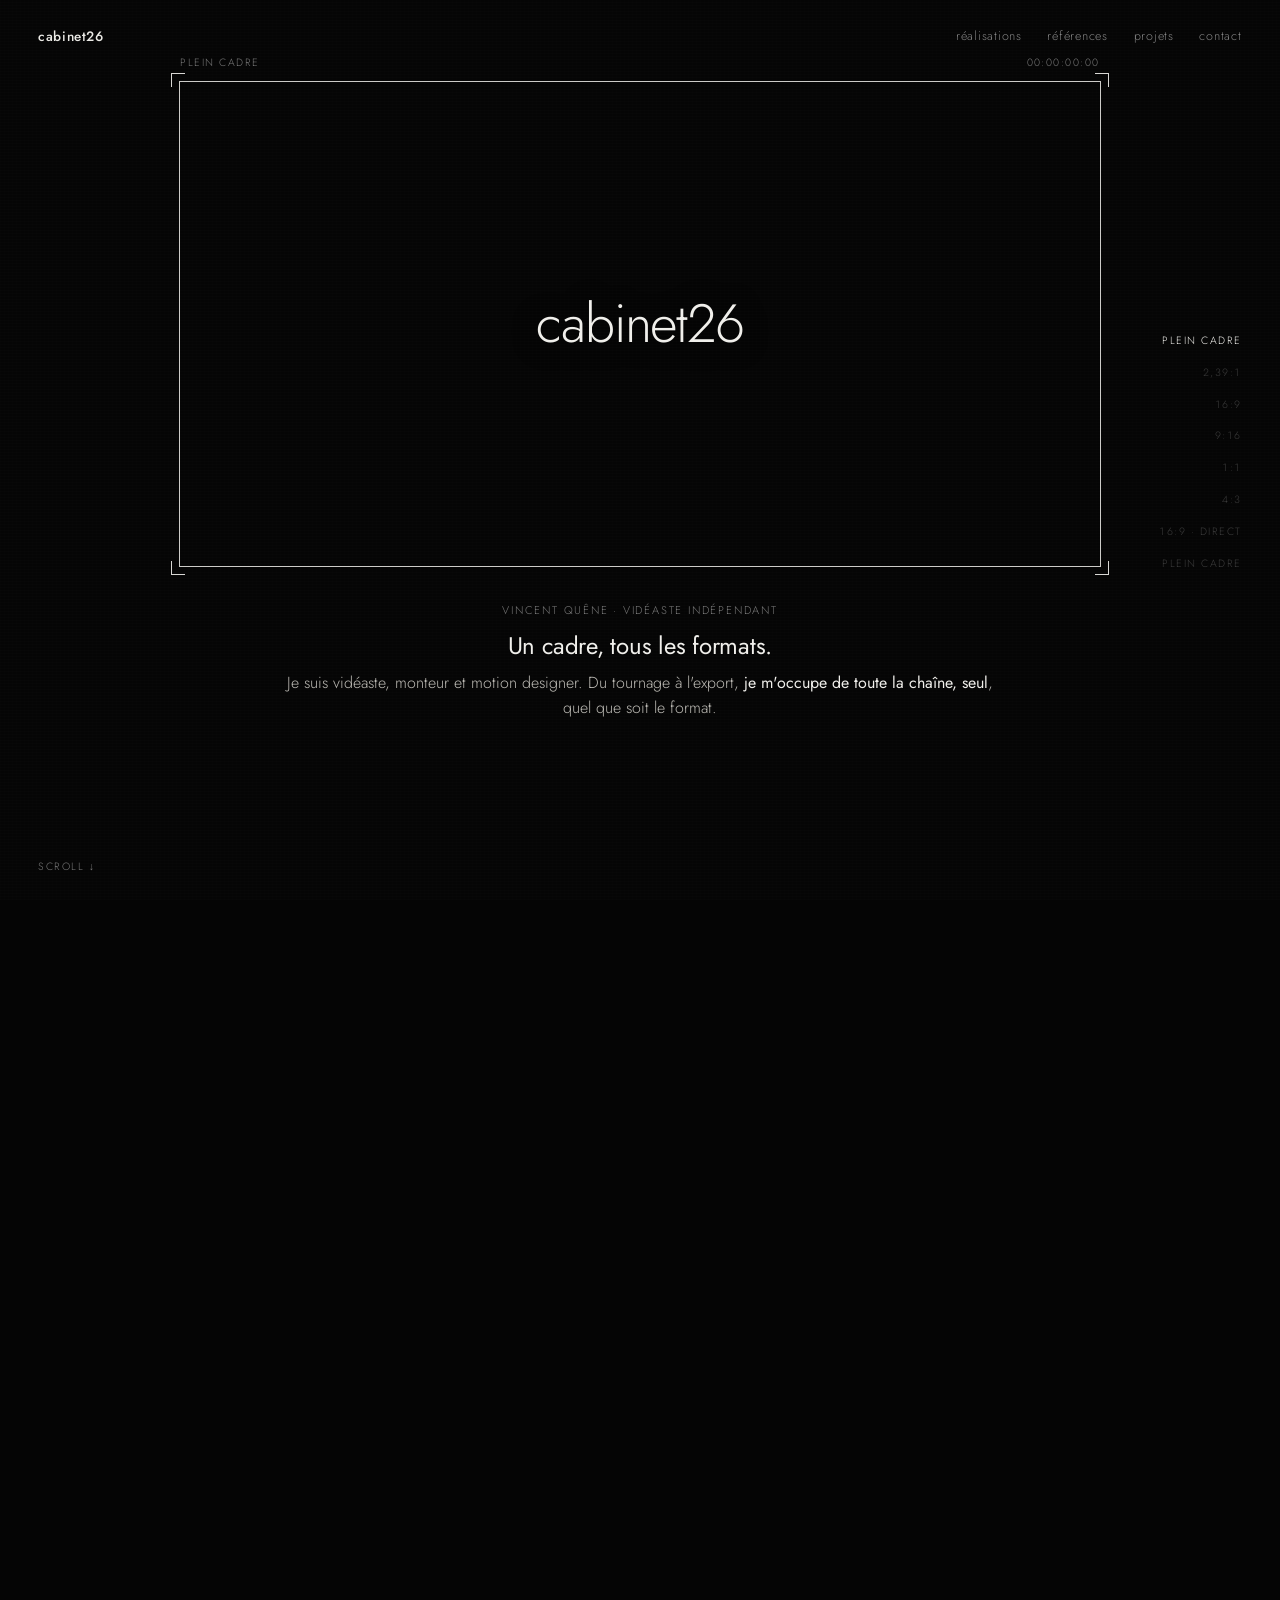
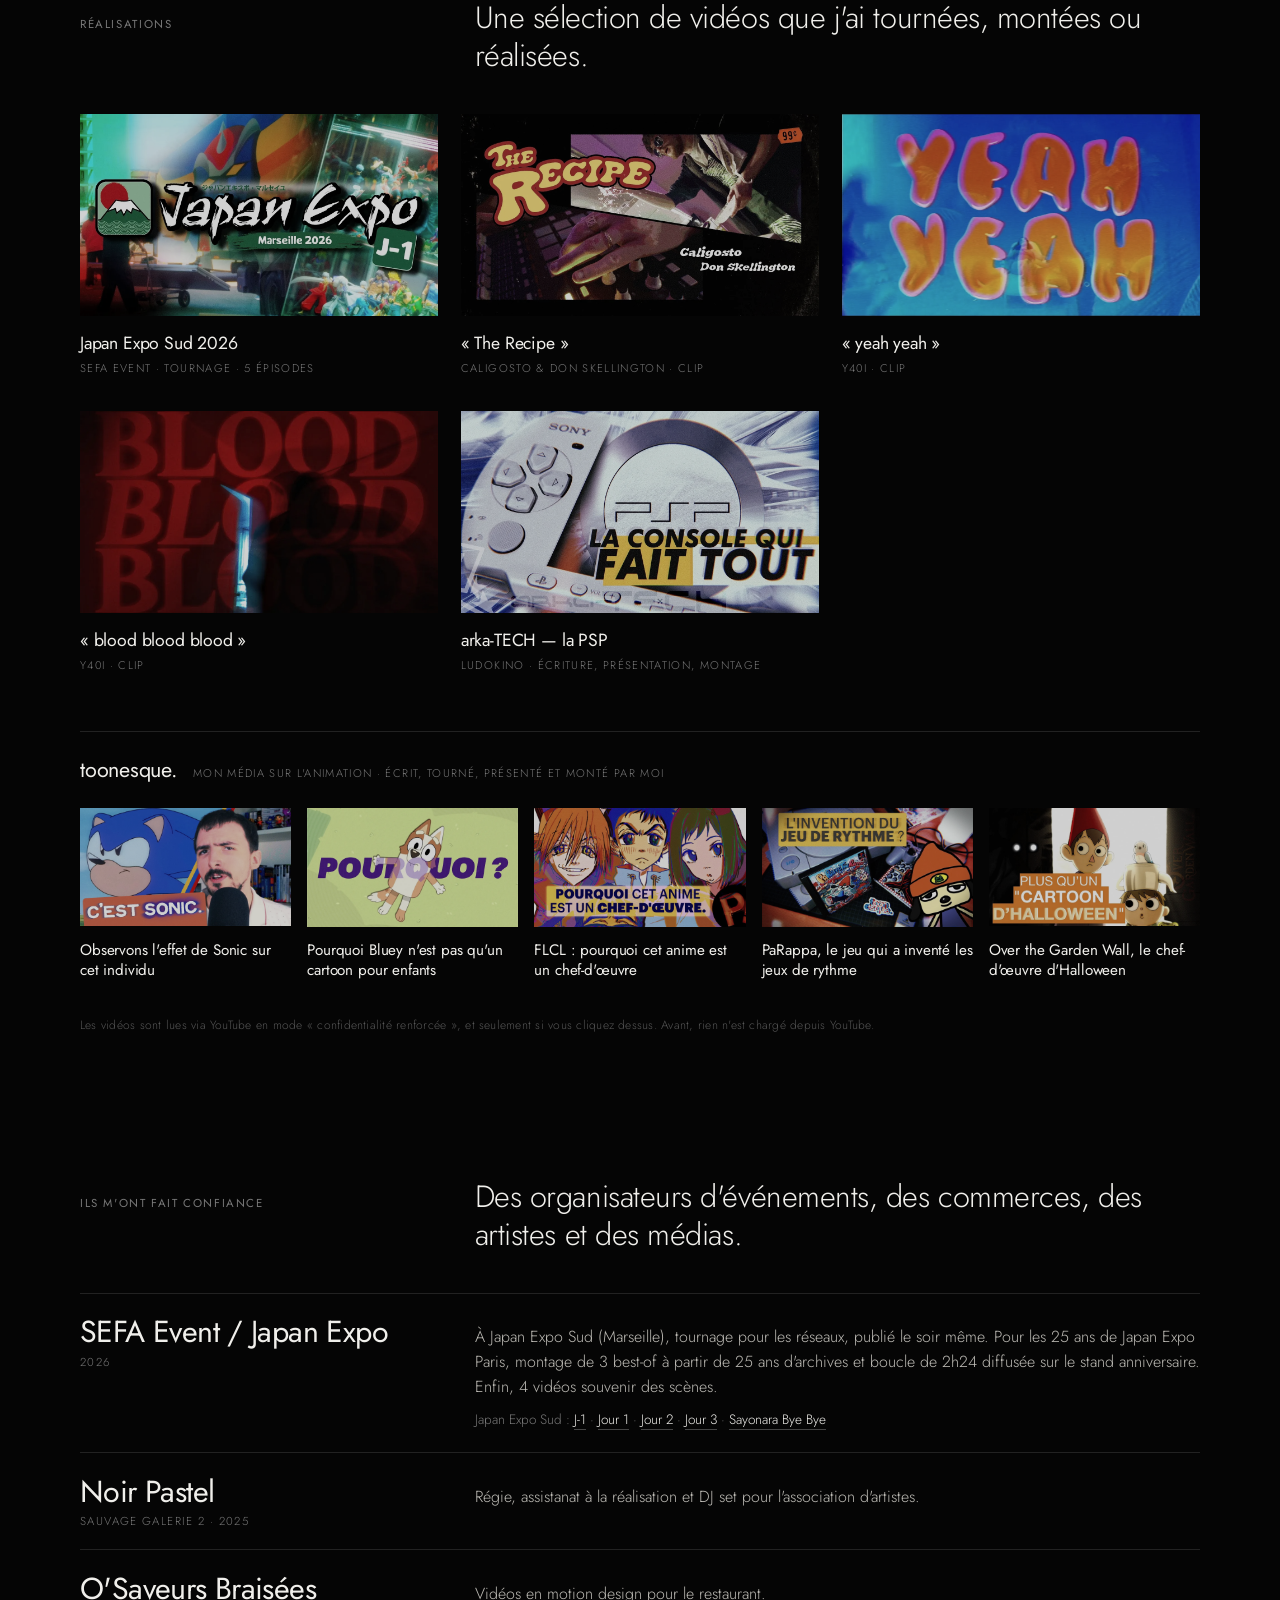
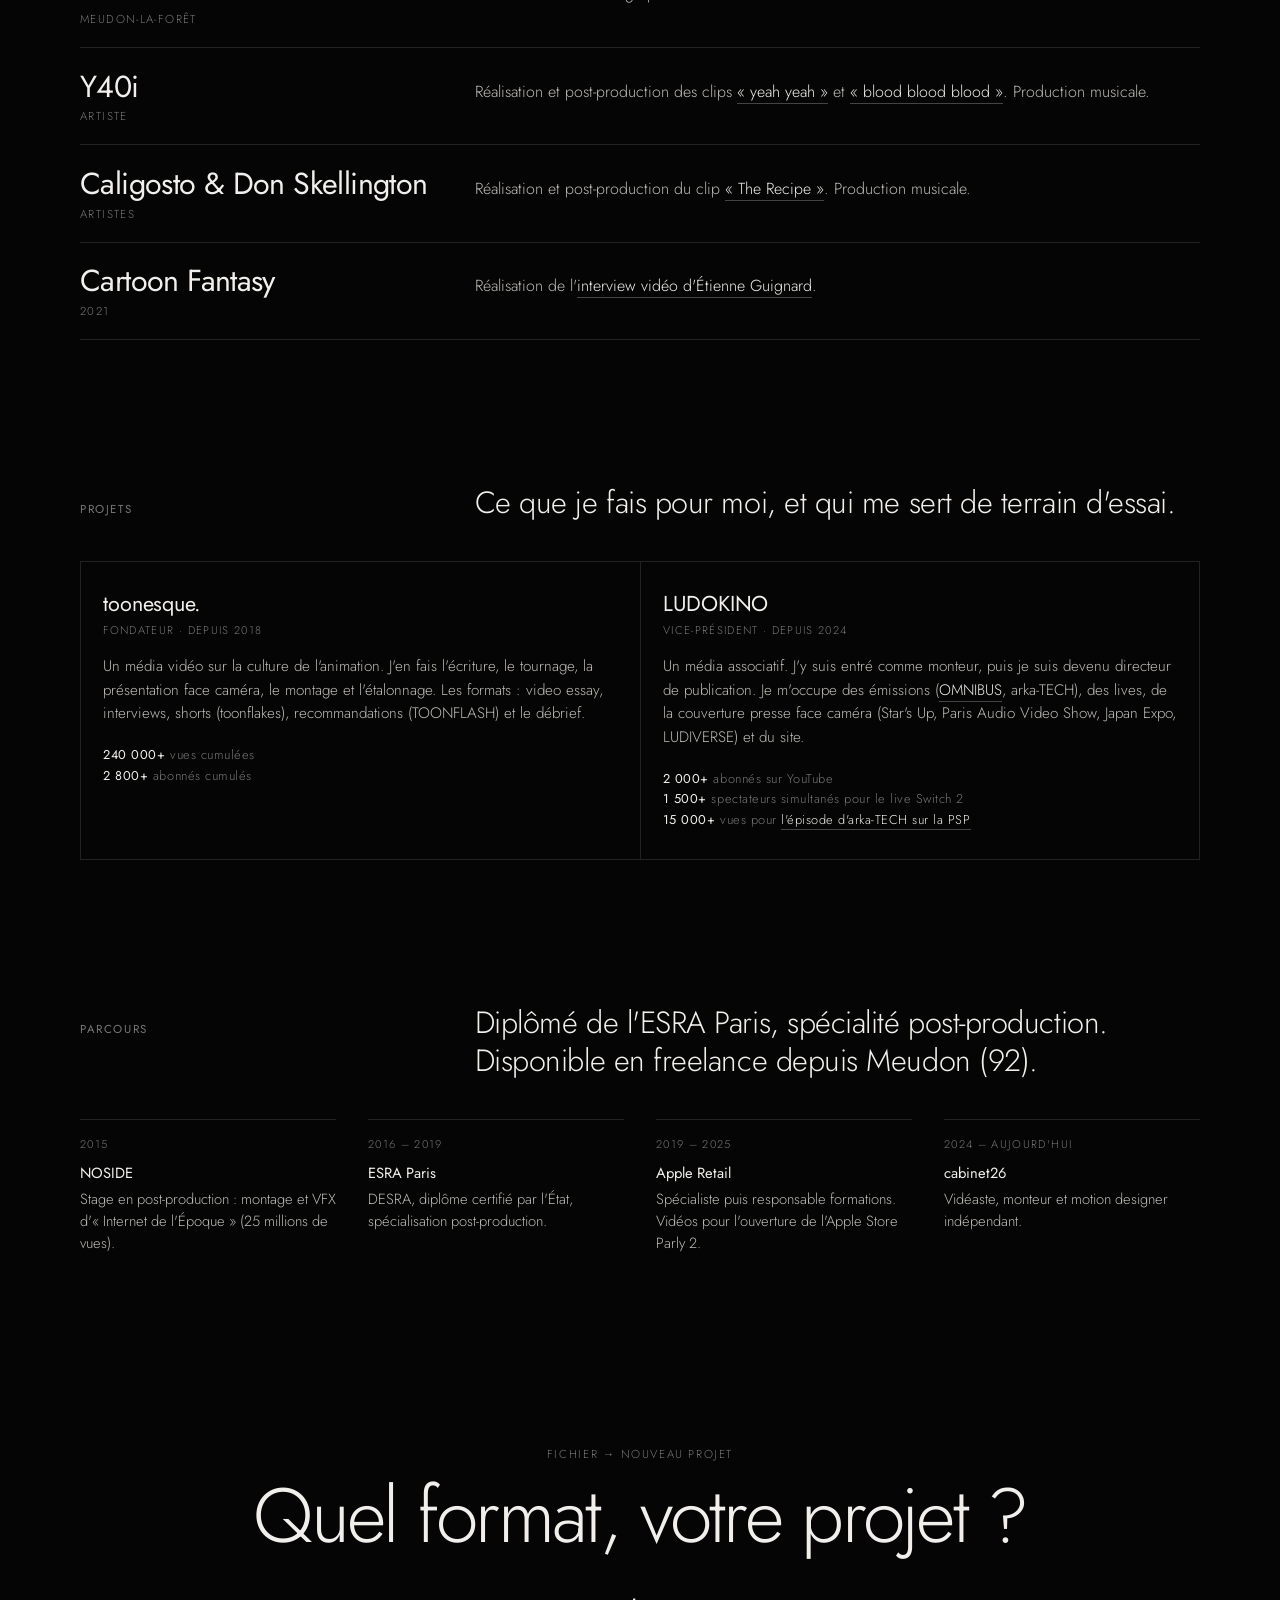
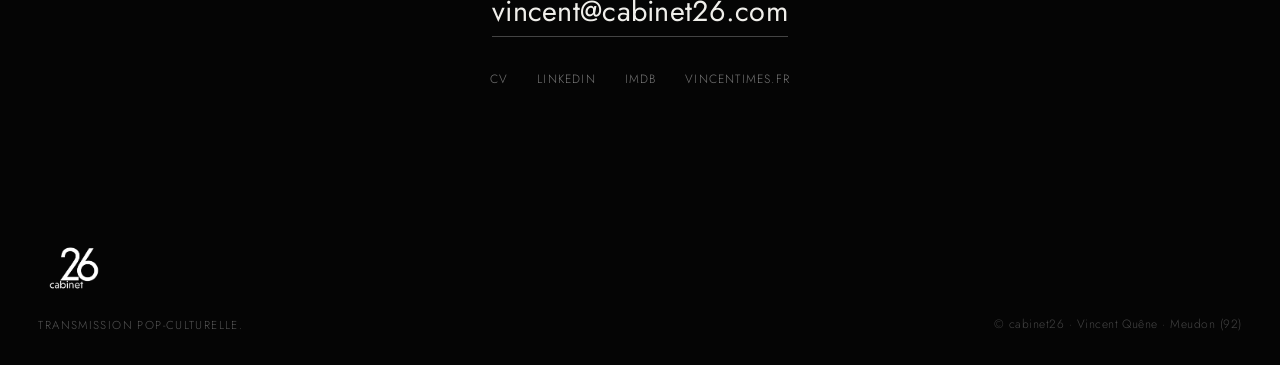
==== commit f9ed8120: "Mentionne « Internet de l'Époque » en texte seul dans le parcours Co-Authored-By: Claude Opus 5.5 <n" ====
--- a/index.html
+++ b/index.html
@@ -353,7 +353,7 @@
       <p>Diplômé de l'ESRA Paris, spécialité post-production. Disponible en freelance depuis Meudon (92).</p>
     </div>
     <ul class="path">
-      <li><span>2015</span><b>NOSIDE</b>Stage en post-production : montage et VFX d'<a href="https://youtu.be/G5OicZrhkHg" target="_blank" rel="noopener">« Internet de l'Époque »</a> (25 millions de vues).</li>
+      <li><span>2015</span><b>NOSIDE</b>Stage en post-production : montage et VFX d'« Internet de l'Époque » (25 millions de vues).</li>
       <li><span>2016 – 2019</span><b>ESRA Paris</b>DESRA, diplôme certifié par l'État, spécialisation post-production.</li>
       <li><span>2019 – 2025</span><b>Apple Retail</b>Spécialiste puis responsable formations. Vidéos pour l'ouverture de l'Apple Store Parly 2.</li>
       <li><span>2024 – aujourd'hui</span><b>cabinet26</b>Vidéaste, monteur et motion designer indépendant.</li>
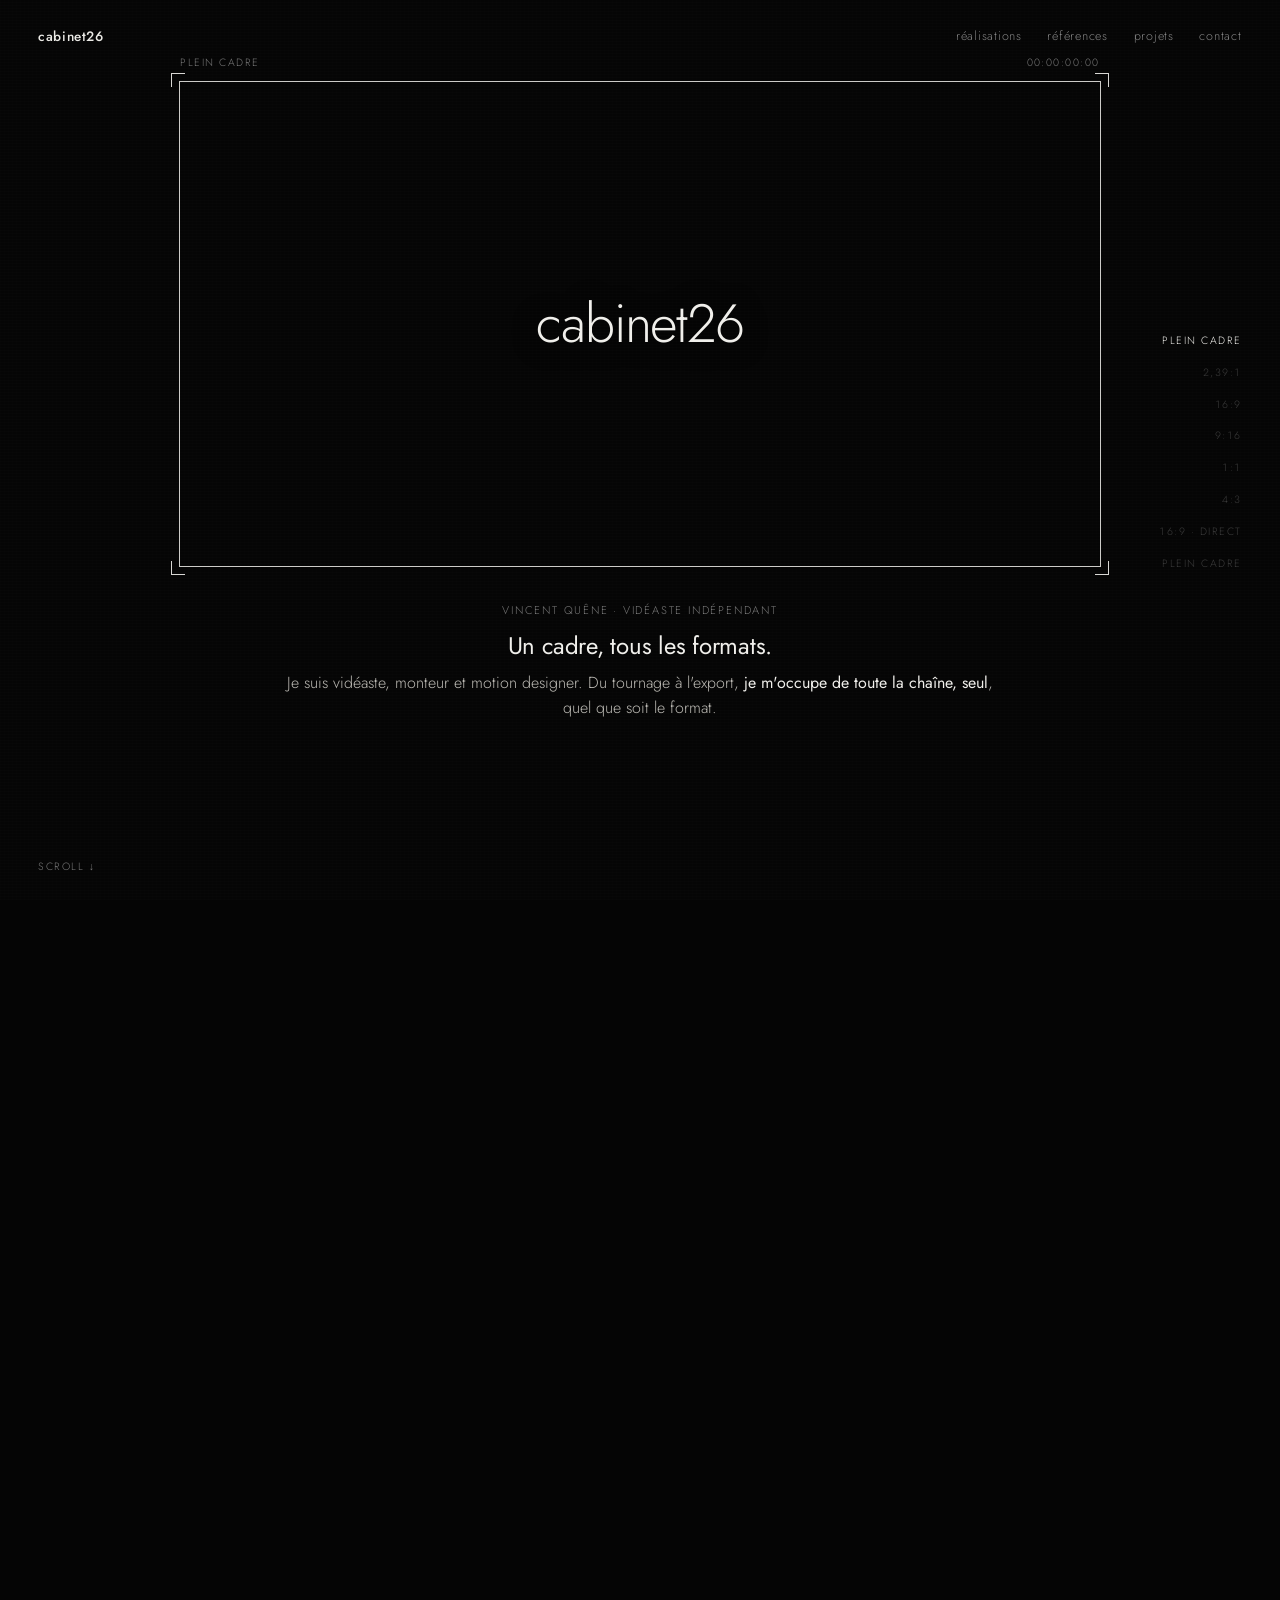
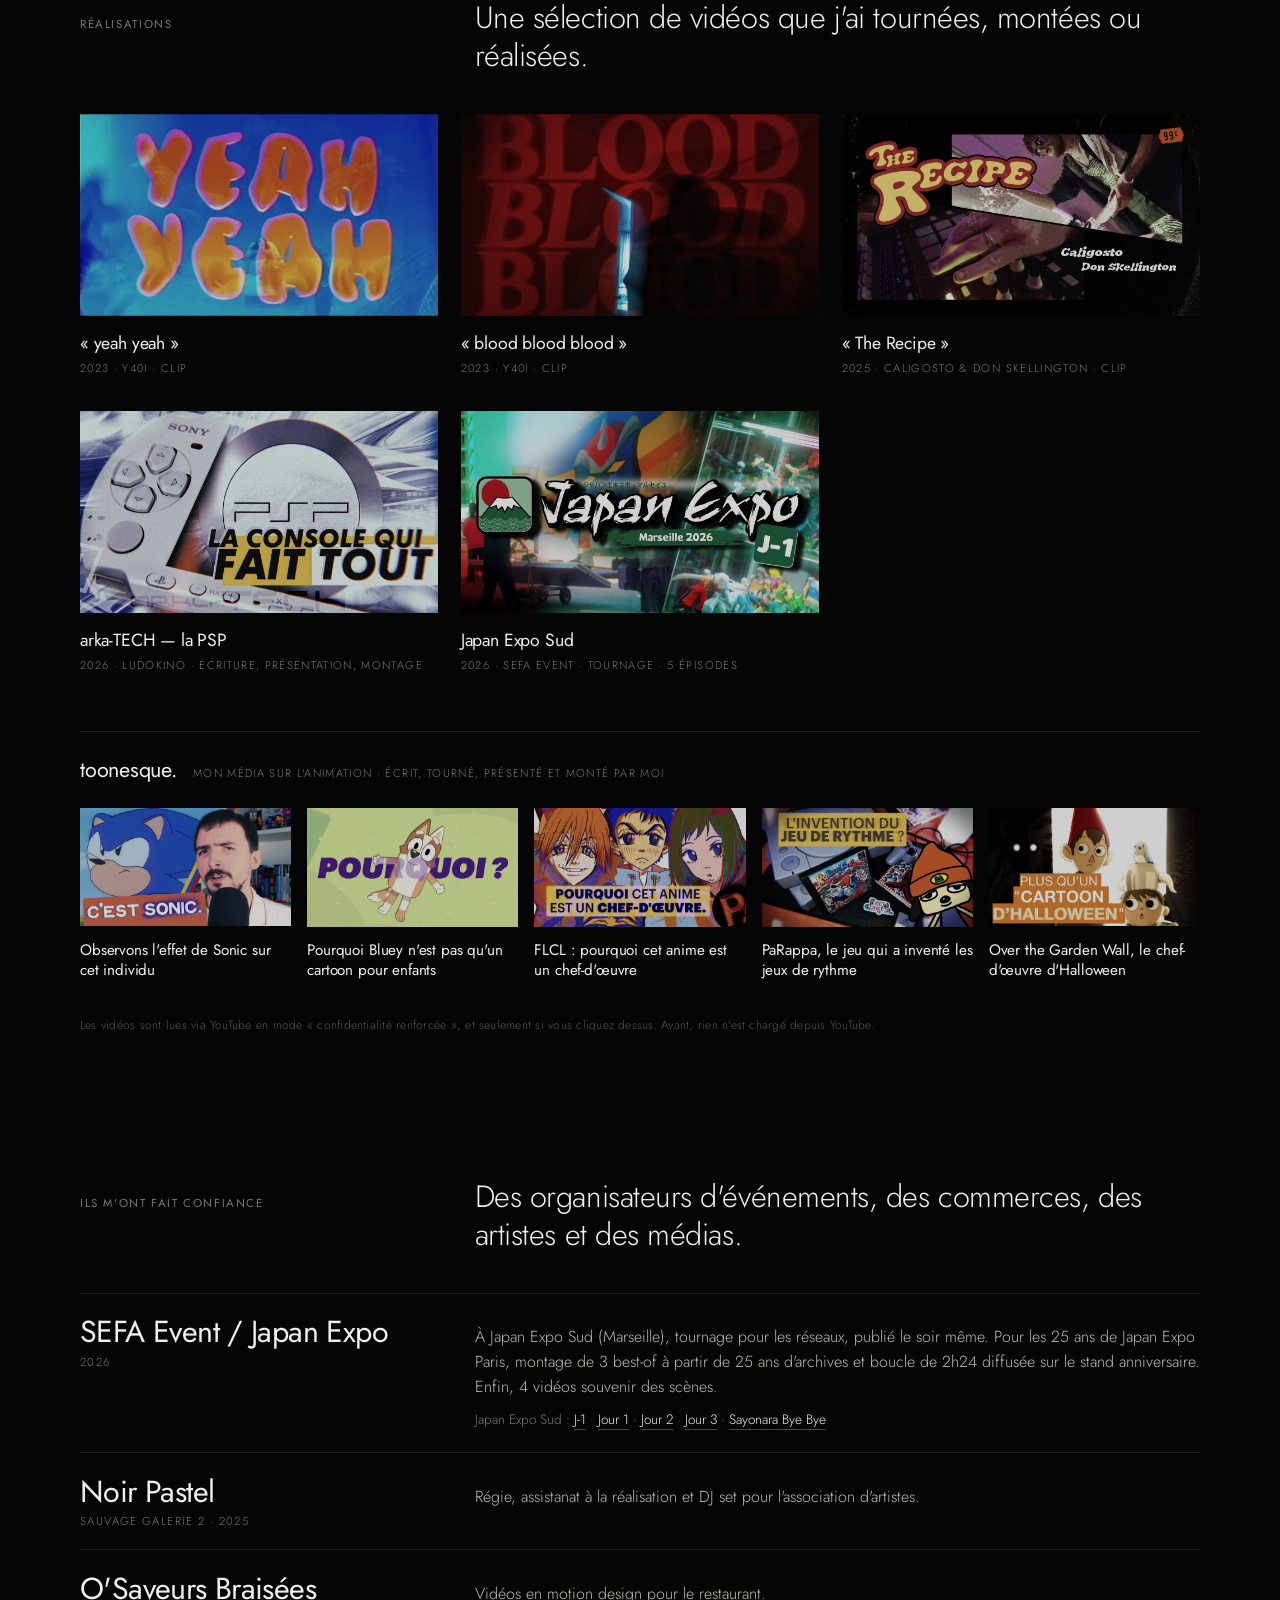
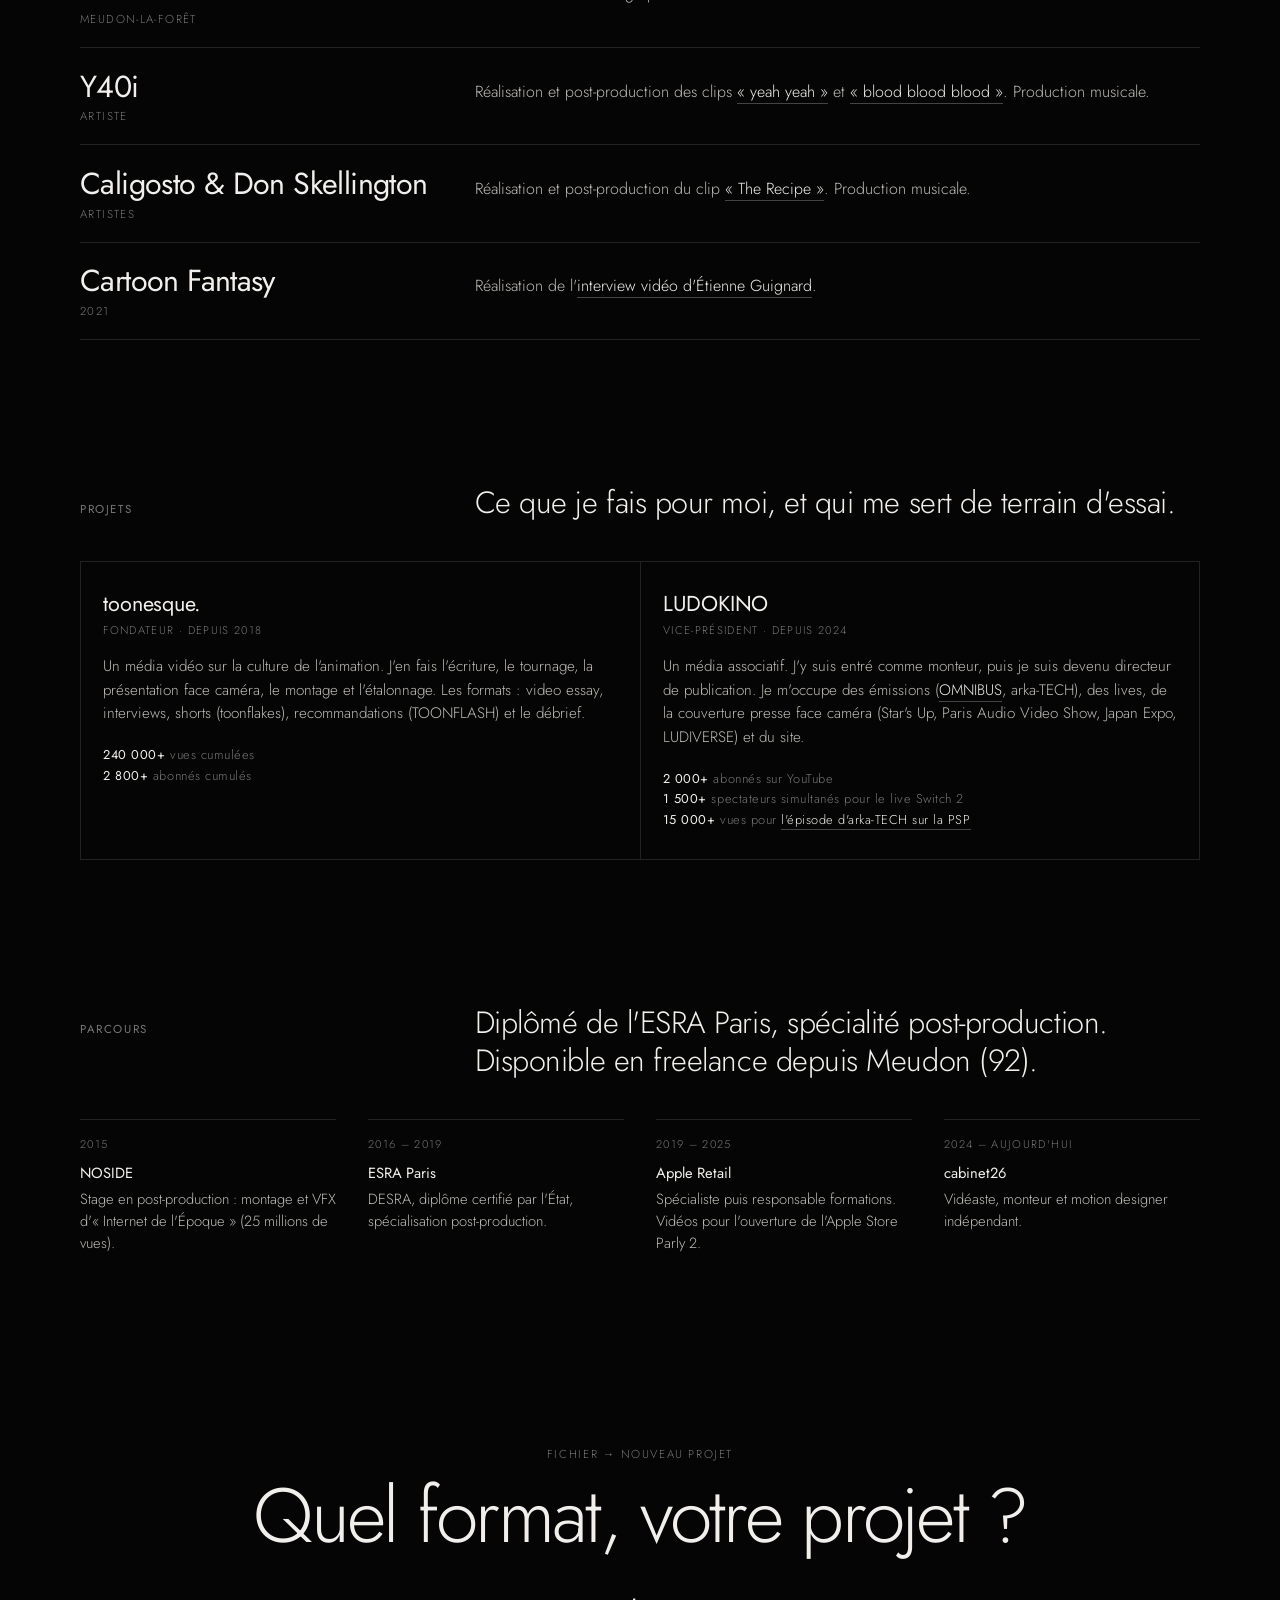
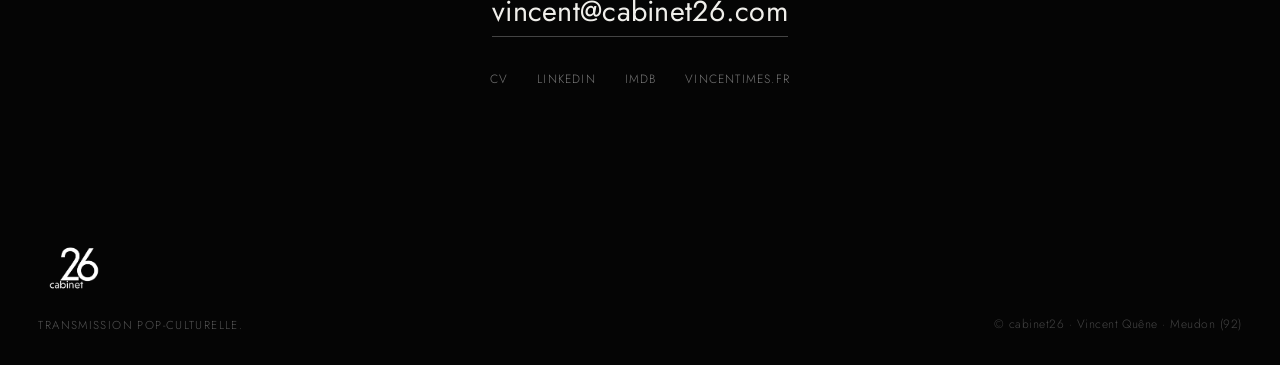
==== commit e3ca4101: "Classe les réalisations dans l'ordre chronologique Grille principale triée par date de publication, " ====
--- a/index.html
+++ b/index.html
@@ -474,14 +474,15 @@
   scrollTo({ top: reel.offsetTop + p * total, behavior: 'smooth' });
 });
 
-/* Réalisations : la vidéo YouTube n'est chargée qu'au clic (youtube-nocookie). */
+/* Réalisations (ordre chronologique) : la vidéo YouTube n'est chargée qu'au clic (youtube-nocookie). */
 const WORKS = [
-  { img: 'japan-expo-sud-j-1', t: 'Japan Expo Sud 2026', m: 'SEFA Event · tournage', eps: [
+  { y: 2023, img: 'yeah-yeah', t: '« yeah yeah »', m: 'Y40i · clip', eps: [['fTHX7NXVaVY']] },
+  { y: 2023, img: 'blood-blood-blood', t: '« blood blood blood »', m: 'Y40i · clip', eps: [['mA5rBViqyx8']] },
+  { y: 2025, img: 'the-recipe', t: '« The Recipe »', m: 'Caligosto & Don Skellington · clip', eps: [['pw9u5-dUlKU']] },
+  { y: 2026, img: 'arka-tech-psp', t: 'arka-TECH — la PSP', m: 'LUDOKINO · écriture, présentation, montage', eps: [['EWIgJvGY6nE']] },
+  { y: 2026, img: 'japan-expo-sud-j-1', t: 'Japan Expo Sud', m: 'SEFA Event · tournage', eps: [
     ['3GyMe6xj9gU', 'J-1'], ['GbVbN_Lsc2M', 'Jour 1'], ['HmaIM-DWOHw', 'Jour 2'], ['q0Na3Ldtmdk', 'Jour 3'], ['JsCOMHe0b8E', 'Sayonara Bye Bye']] },
-  { img: 'the-recipe', t: '« The Recipe »', m: 'Caligosto & Don Skellington · clip', eps: [['pw9u5-dUlKU']] },
-  { img: 'yeah-yeah', t: '« yeah yeah »', m: 'Y40i · clip', eps: [['fTHX7NXVaVY']] },
-  { img: 'blood-blood-blood', t: '« blood blood blood »', m: 'Y40i · clip', eps: [['mA5rBViqyx8']] },
-  { img: 'arka-tech-psp', t: 'arka-TECH — la PSP', m: 'LUDOKINO · écriture, présentation, montage', eps: [['EWIgJvGY6nE']] },
+  /* toonesque. : dans l'ordre choisi par Vincent */
   { toon: 1, img: 'toonesque-sonic', t: 'Observons l\'effet de Sonic sur cet individu', m: 'toonesque.', eps: [['dG3NYwPIhZ4']] },
   { toon: 1, img: 'toonesque-bluey', t: 'Pourquoi Bluey n\'est pas qu\'un cartoon pour enfants', m: 'toonesque.', eps: [['TYJdYJiw23A']] },
   { toon: 1, img: 'toonesque-flcl', t: 'FLCL : pourquoi cet anime est un chef-d\'œuvre', m: 'toonesque.', eps: [['IEKdNtuIxe0']] },
@@ -490,7 +491,7 @@
 ];
 const tile = (w, i) => `<button class="work" data-w="${i}">
   <span class="pic"><img src="img/${w.img}.webp" alt="" loading="lazy" decoding="async"></span>
-  <span class="t">${w.t}</span>${w.toon ? '' : `<span class="m">${w.m}${w.eps.length > 1 ? ` · ${w.eps.length} épisodes` : ''}</span>`}</button>`;
+  <span class="t">${w.t}</span>${w.toon ? '' : `<span class="m">${w.y} · ${w.m}${w.eps.length > 1 ? ` · ${w.eps.length} épisodes` : ''}</span>`}</button>`;
 $('works').innerHTML = WORKS.map((w, i) => w.toon ? '' : tile(w, i)).join('');
 $('toon').innerHTML = WORKS.map((w, i) => w.toon ? tile(w, i) : '').join('');
 
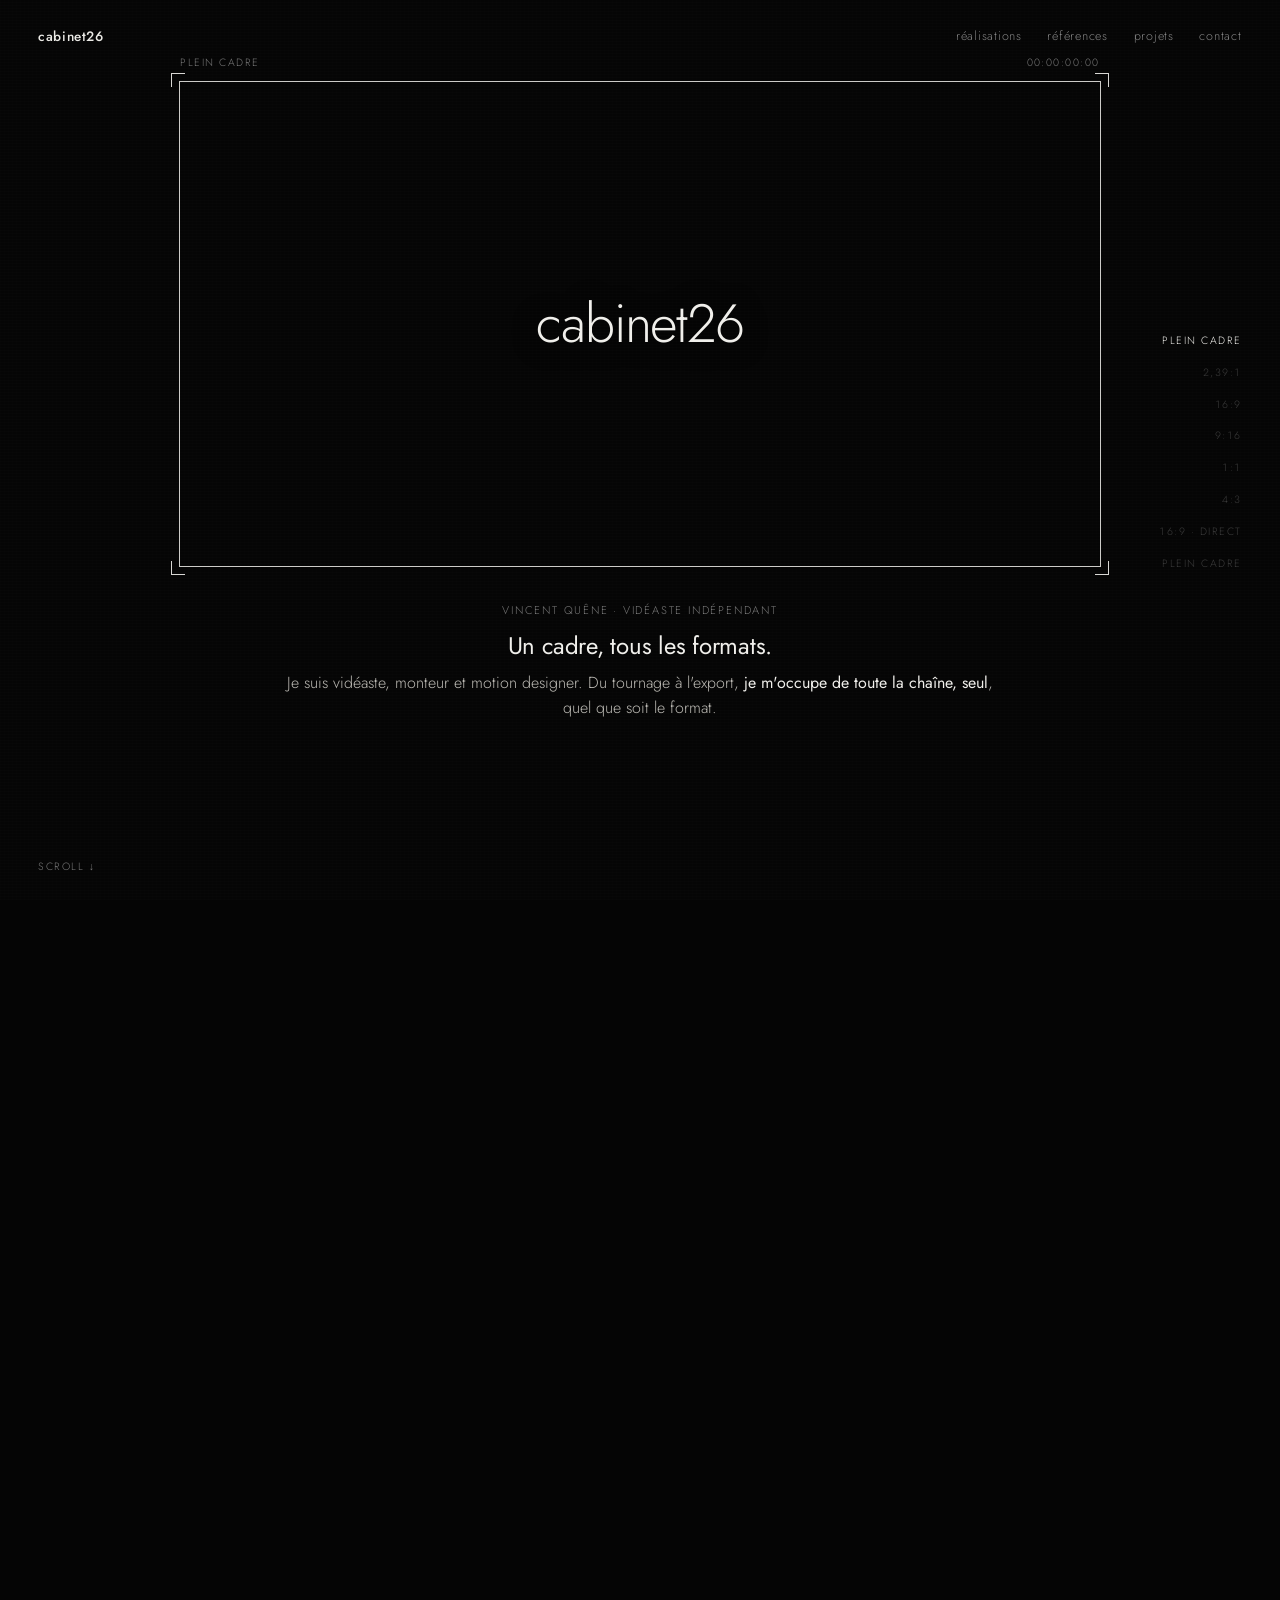
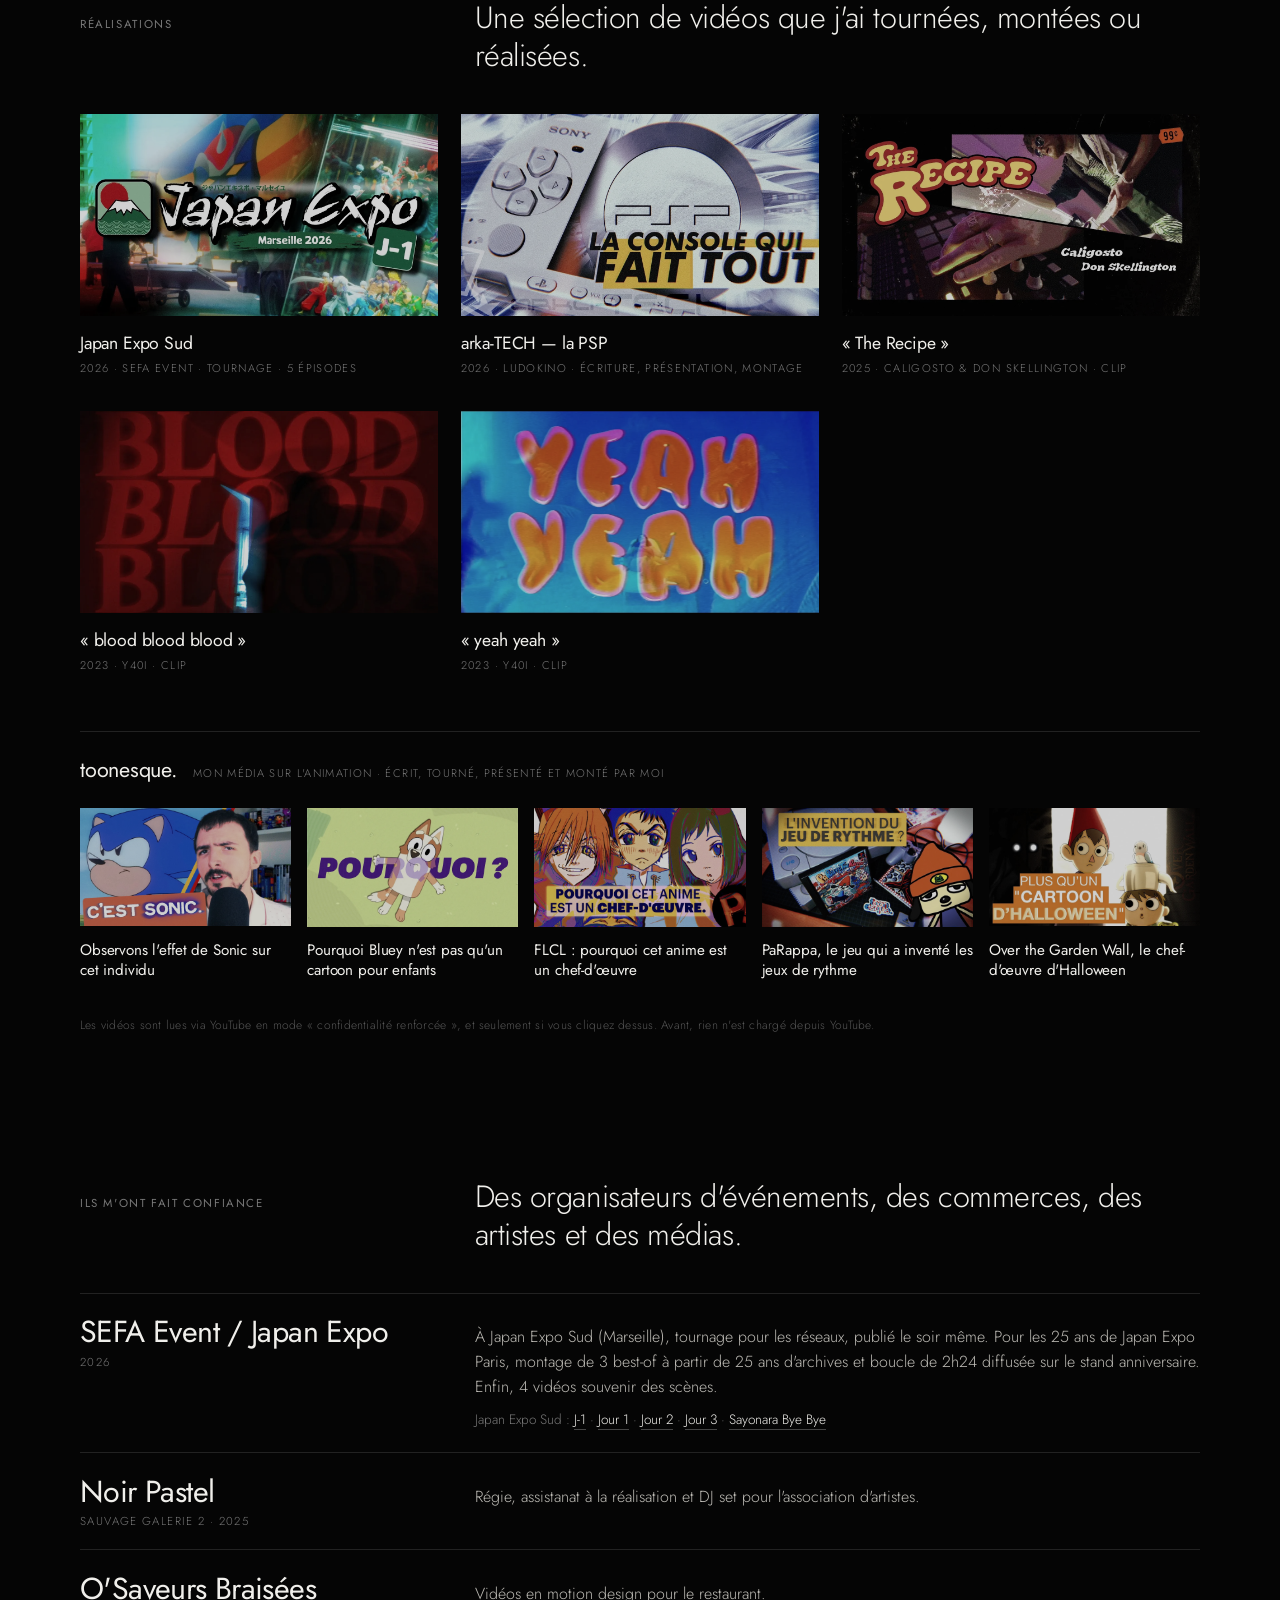
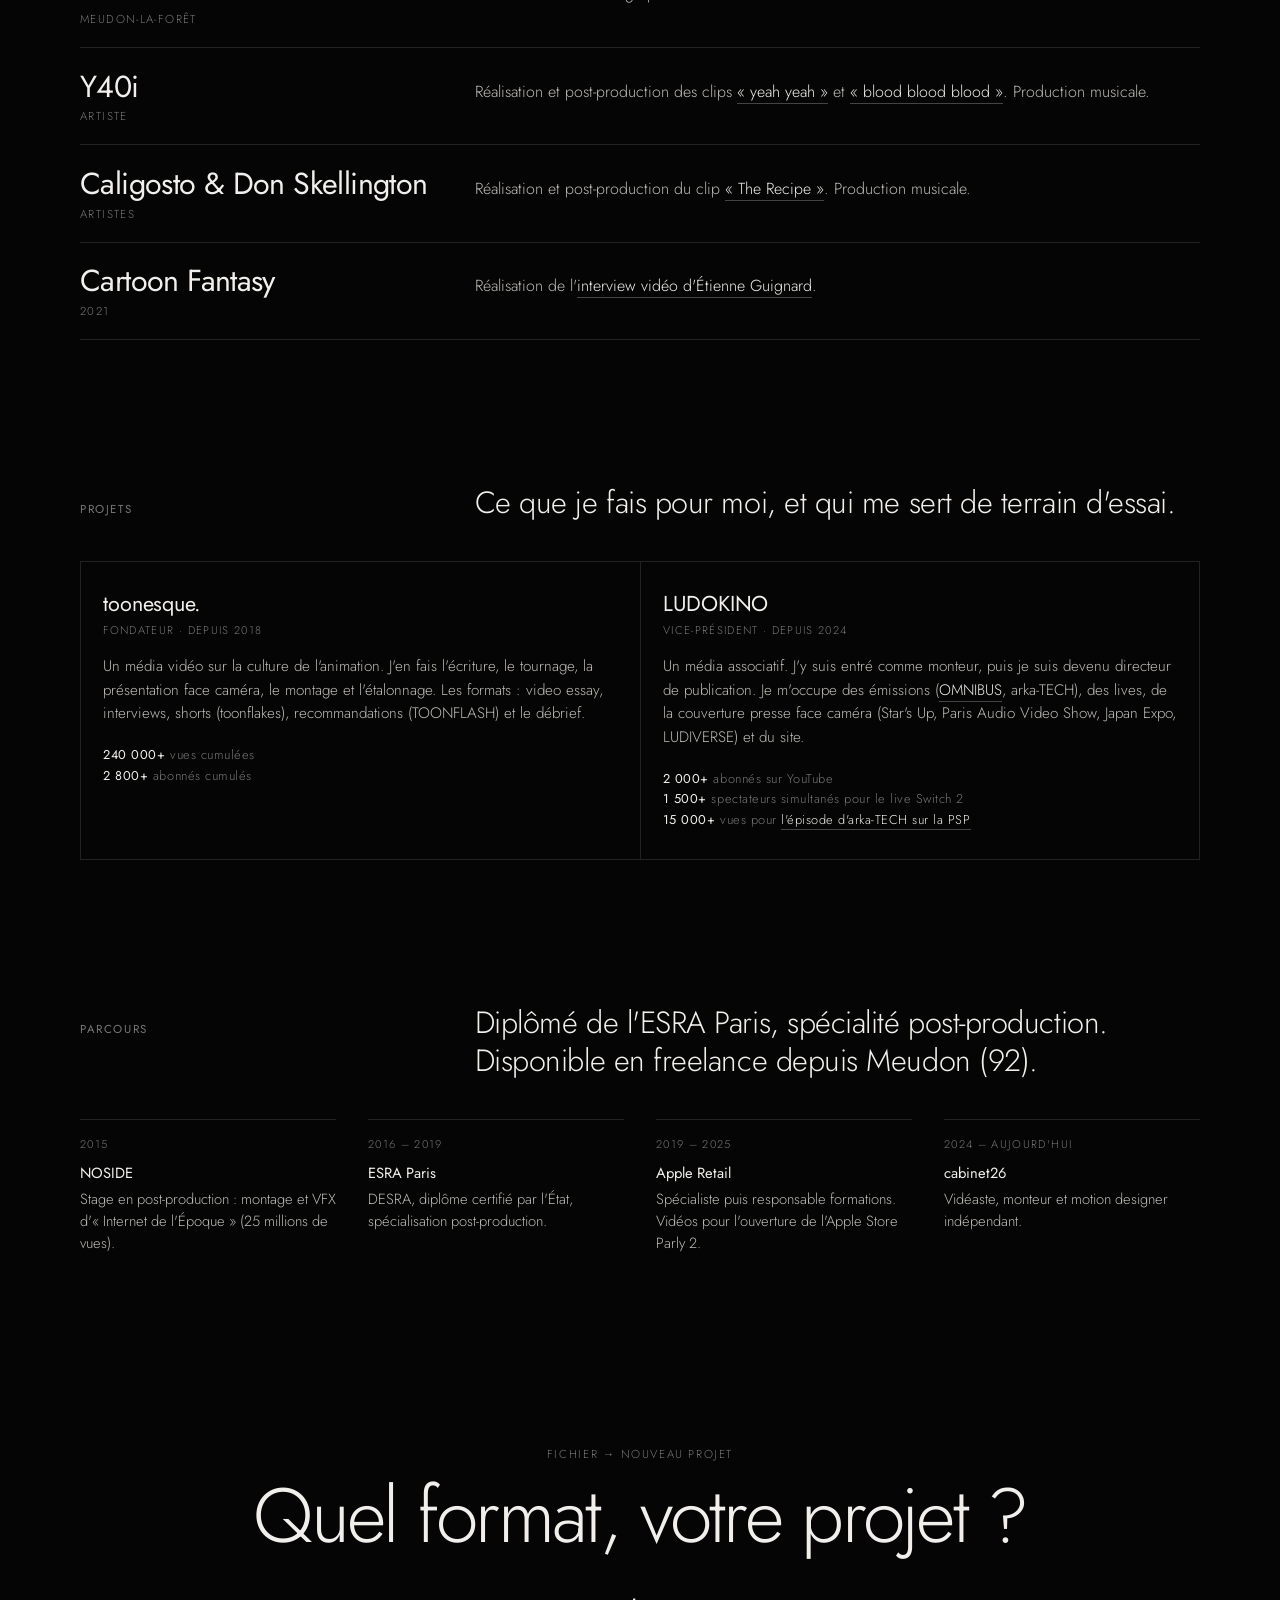
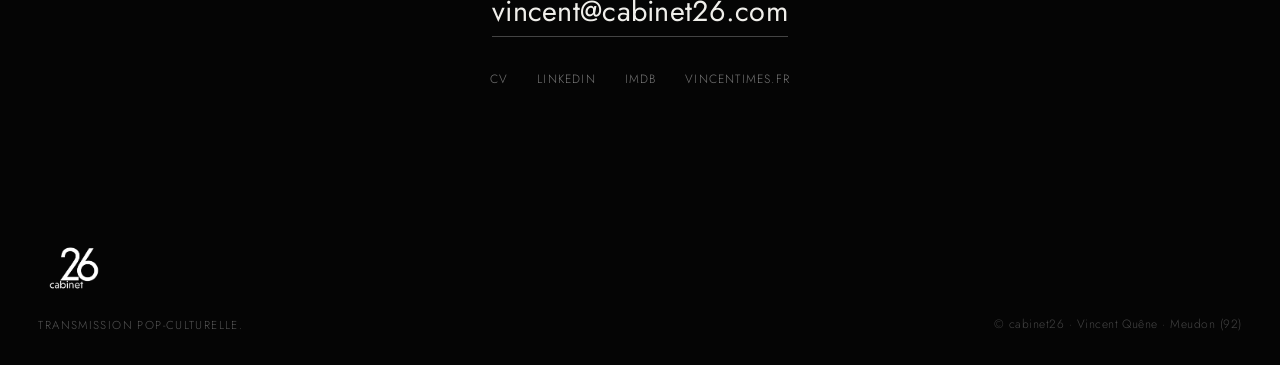
==== commit e662593f: "Affiche les réalisations les plus récentes en premier Co-Authored-By: Claude Opus 5.5 <noreply@anthr" ====
--- a/index.html
+++ b/index.html
@@ -474,14 +474,14 @@
   scrollTo({ top: reel.offsetTop + p * total, behavior: 'smooth' });
 });
 
-/* Réalisations (ordre chronologique) : la vidéo YouTube n'est chargée qu'au clic (youtube-nocookie). */
+/* Réalisations (les plus récentes d'abord) : la vidéo YouTube n'est chargée qu'au clic (youtube-nocookie). */
 const WORKS = [
-  { y: 2023, img: 'yeah-yeah', t: '« yeah yeah »', m: 'Y40i · clip', eps: [['fTHX7NXVaVY']] },
-  { y: 2023, img: 'blood-blood-blood', t: '« blood blood blood »', m: 'Y40i · clip', eps: [['mA5rBViqyx8']] },
-  { y: 2025, img: 'the-recipe', t: '« The Recipe »', m: 'Caligosto & Don Skellington · clip', eps: [['pw9u5-dUlKU']] },
-  { y: 2026, img: 'arka-tech-psp', t: 'arka-TECH — la PSP', m: 'LUDOKINO · écriture, présentation, montage', eps: [['EWIgJvGY6nE']] },
   { y: 2026, img: 'japan-expo-sud-j-1', t: 'Japan Expo Sud', m: 'SEFA Event · tournage', eps: [
     ['3GyMe6xj9gU', 'J-1'], ['GbVbN_Lsc2M', 'Jour 1'], ['HmaIM-DWOHw', 'Jour 2'], ['q0Na3Ldtmdk', 'Jour 3'], ['JsCOMHe0b8E', 'Sayonara Bye Bye']] },
+  { y: 2026, img: 'arka-tech-psp', t: 'arka-TECH — la PSP', m: 'LUDOKINO · écriture, présentation, montage', eps: [['EWIgJvGY6nE']] },
+  { y: 2025, img: 'the-recipe', t: '« The Recipe »', m: 'Caligosto & Don Skellington · clip', eps: [['pw9u5-dUlKU']] },
+  { y: 2023, img: 'blood-blood-blood', t: '« blood blood blood »', m: 'Y40i · clip', eps: [['mA5rBViqyx8']] },
+  { y: 2023, img: 'yeah-yeah', t: '« yeah yeah »', m: 'Y40i · clip', eps: [['fTHX7NXVaVY']] },
   /* toonesque. : dans l'ordre choisi par Vincent */
   { toon: 1, img: 'toonesque-sonic', t: 'Observons l\'effet de Sonic sur cet individu', m: 'toonesque.', eps: [['dG3NYwPIhZ4']] },
   { toon: 1, img: 'toonesque-bluey', t: 'Pourquoi Bluey n\'est pas qu\'un cartoon pour enfants', m: 'toonesque.', eps: [['TYJdYJiw23A']] },
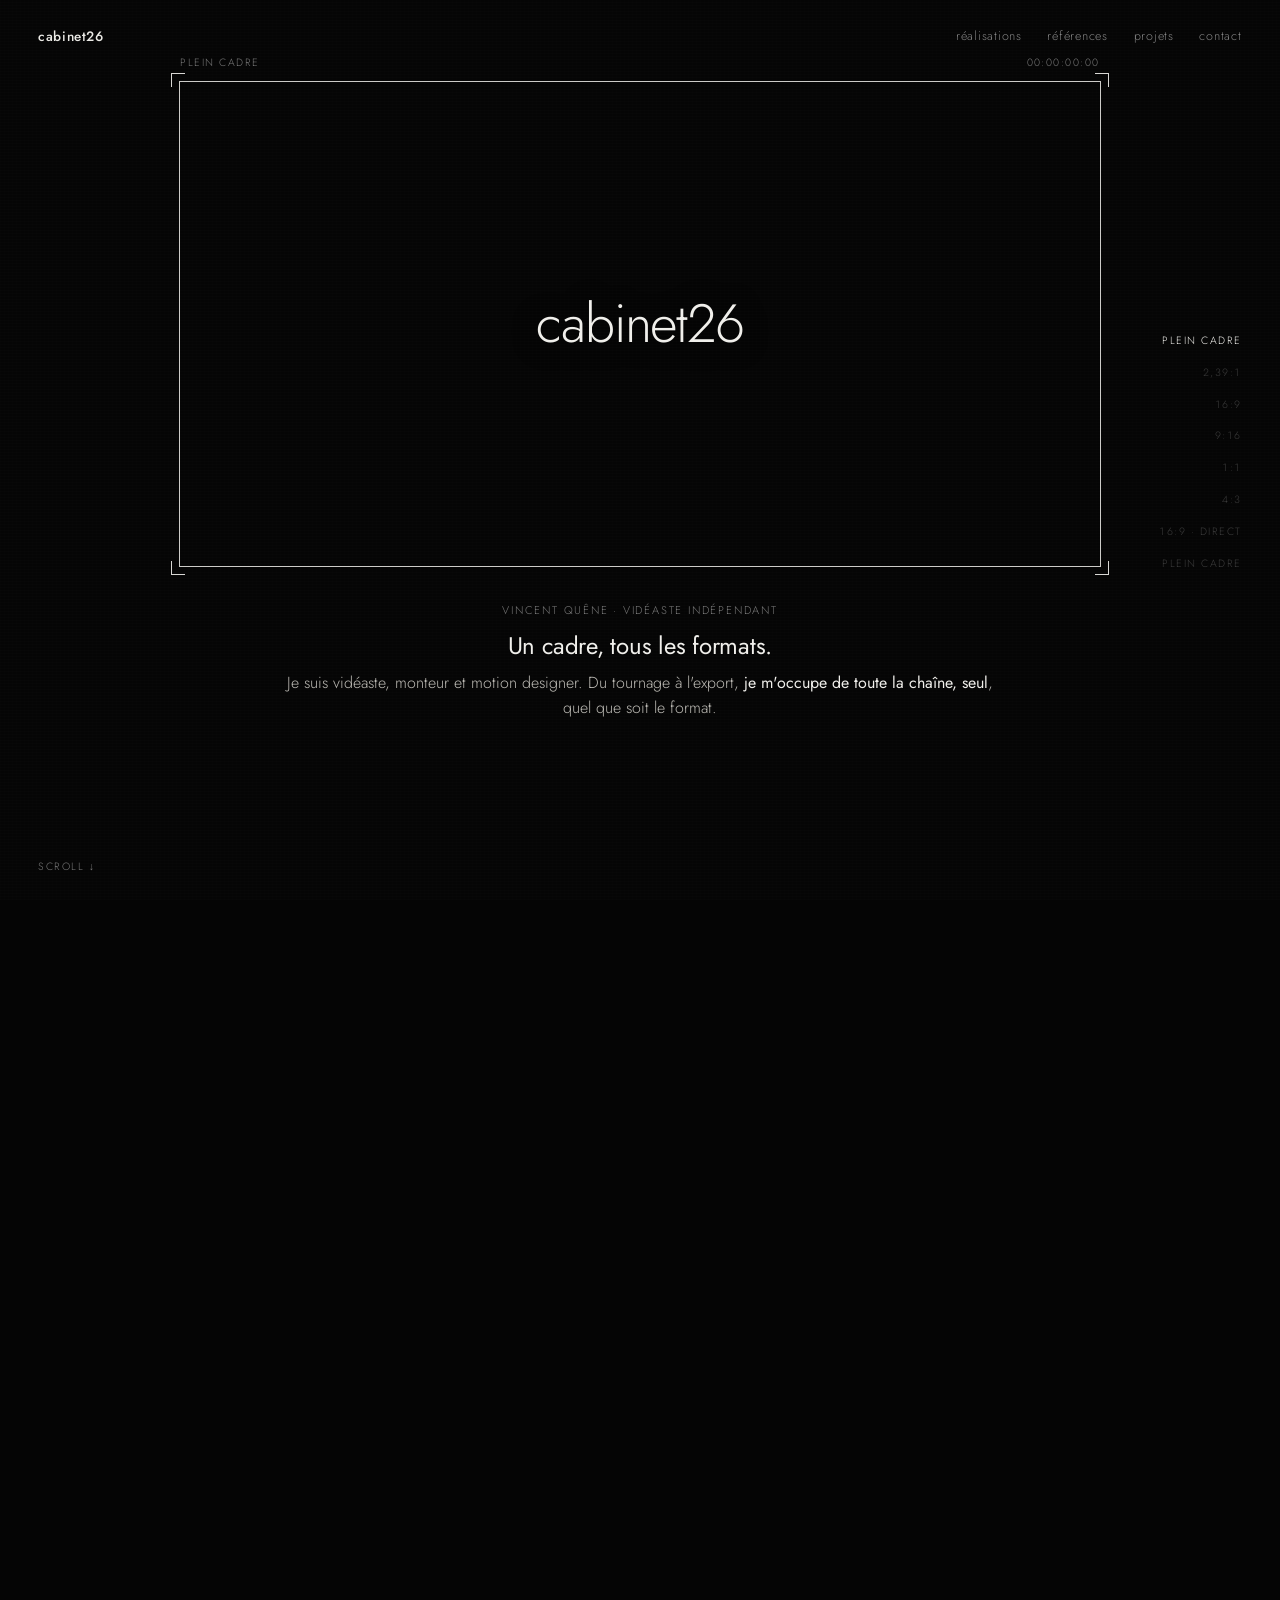
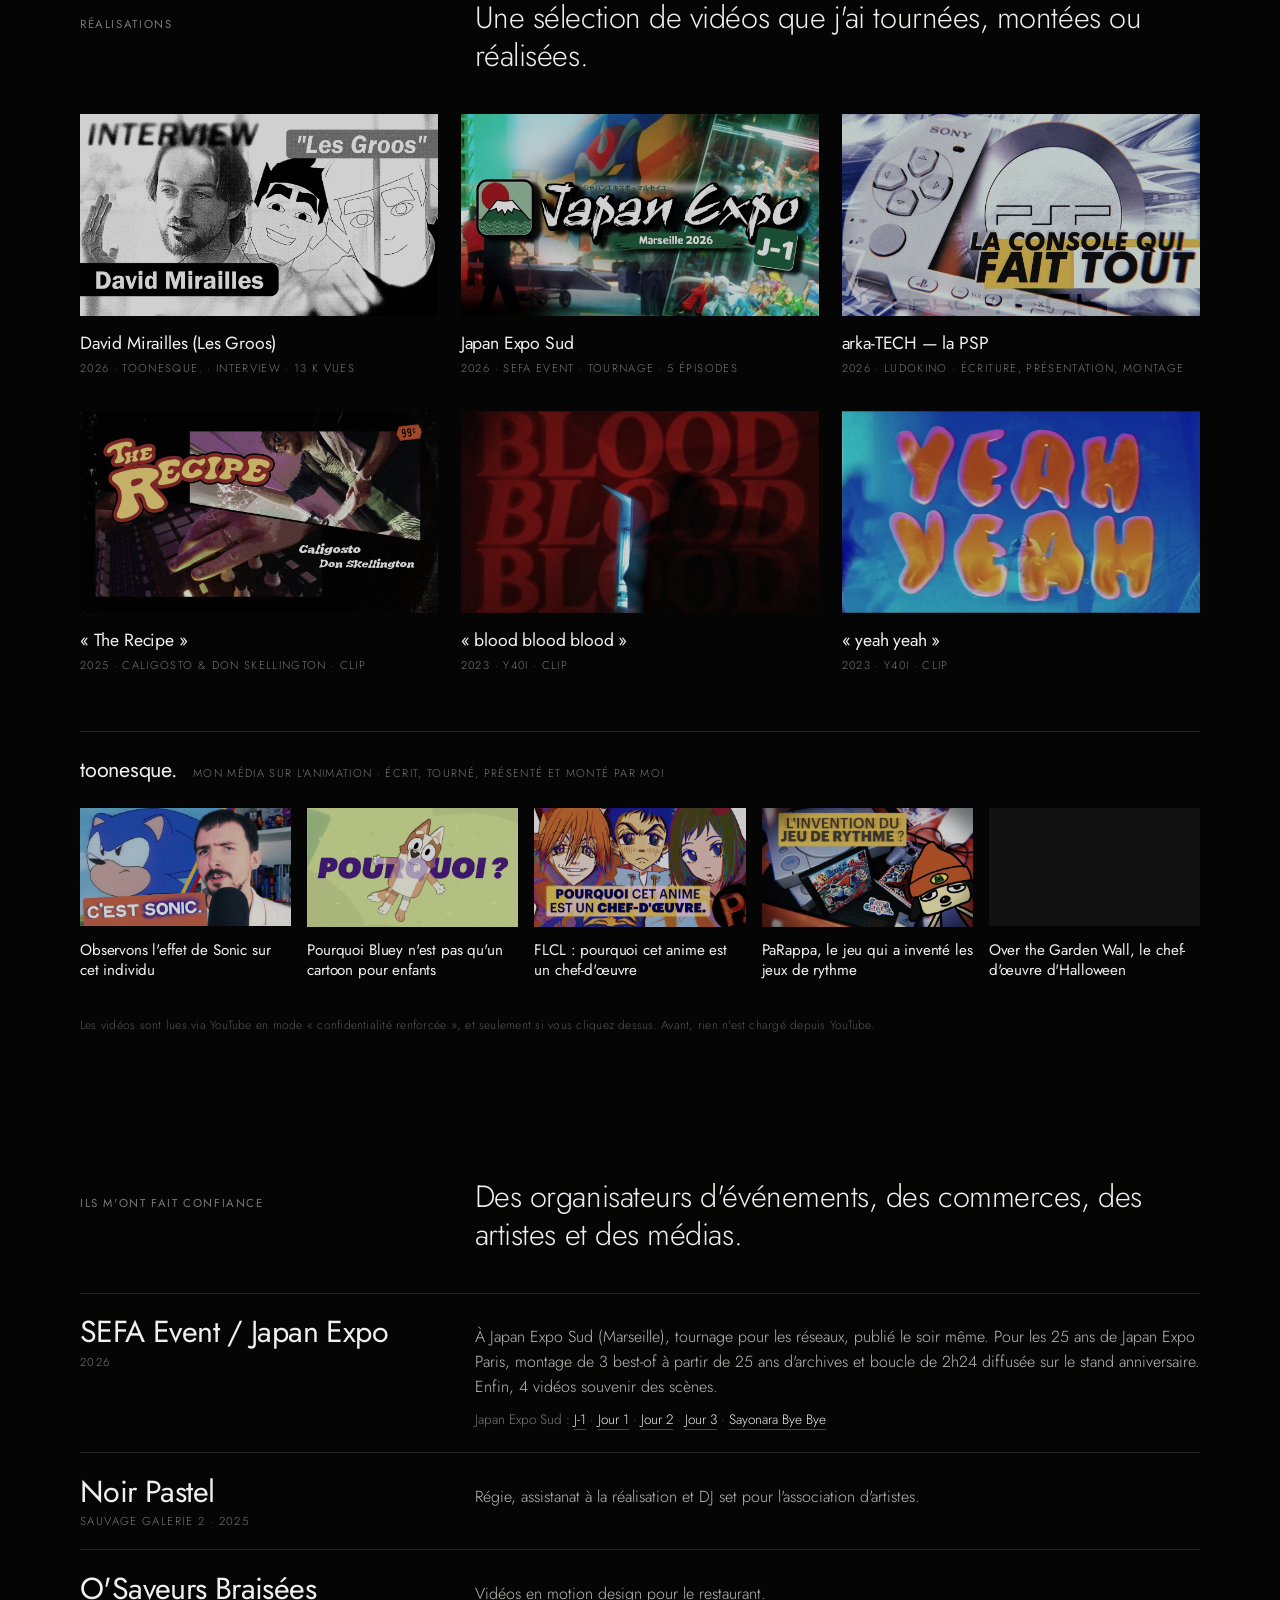
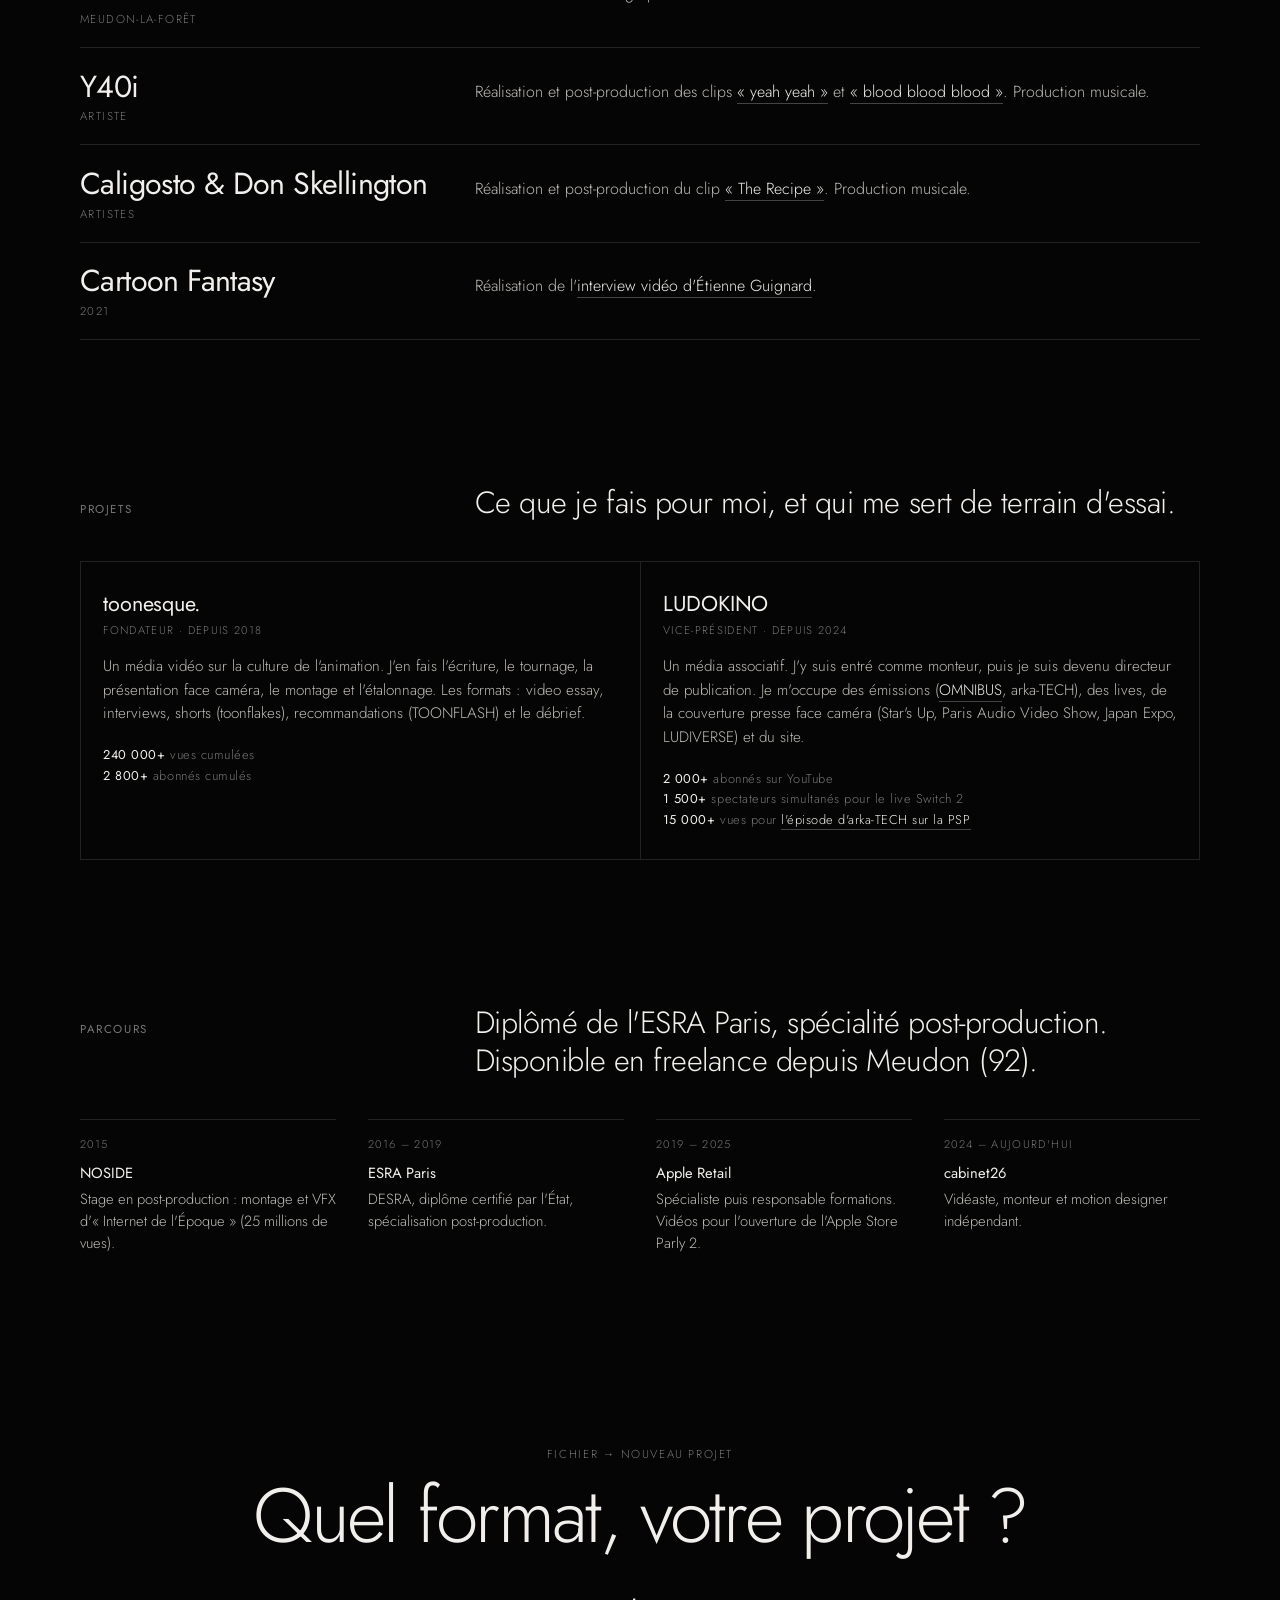
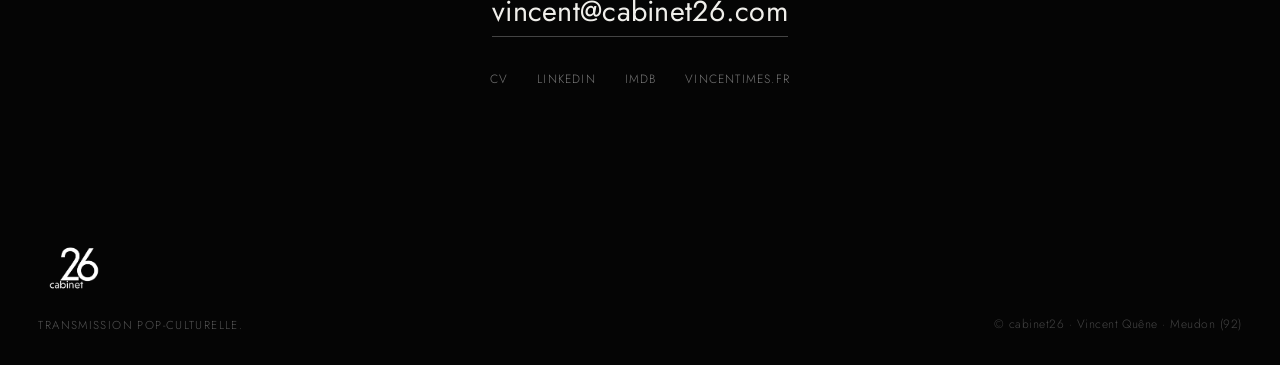
==== commit c08a9596: "Ajoute l'interview de David Mirailles aux réalisations Interview toonesque. publiée en mai 2026 (13 " ====
--- a/index.html
+++ b/index.html
@@ -476,6 +476,7 @@
 
 /* Réalisations (les plus récentes d'abord) : la vidéo YouTube n'est chargée qu'au clic (youtube-nocookie). */
 const WORKS = [
+  { y: 2026, img: 'interview-david-mirailles', t: 'David Mirailles (Les Groos)', m: 'toonesque. · interview · 13 K vues', eps: [['0130feobEtk']] },
   { y: 2026, img: 'japan-expo-sud-j-1', t: 'Japan Expo Sud', m: 'SEFA Event · tournage', eps: [
     ['3GyMe6xj9gU', 'J-1'], ['GbVbN_Lsc2M', 'Jour 1'], ['HmaIM-DWOHw', 'Jour 2'], ['q0Na3Ldtmdk', 'Jour 3'], ['JsCOMHe0b8E', 'Sayonara Bye Bye']] },
   { y: 2026, img: 'arka-tech-psp', t: 'arka-TECH — la PSP', m: 'LUDOKINO · écriture, présentation, montage', eps: [['EWIgJvGY6nE']] },
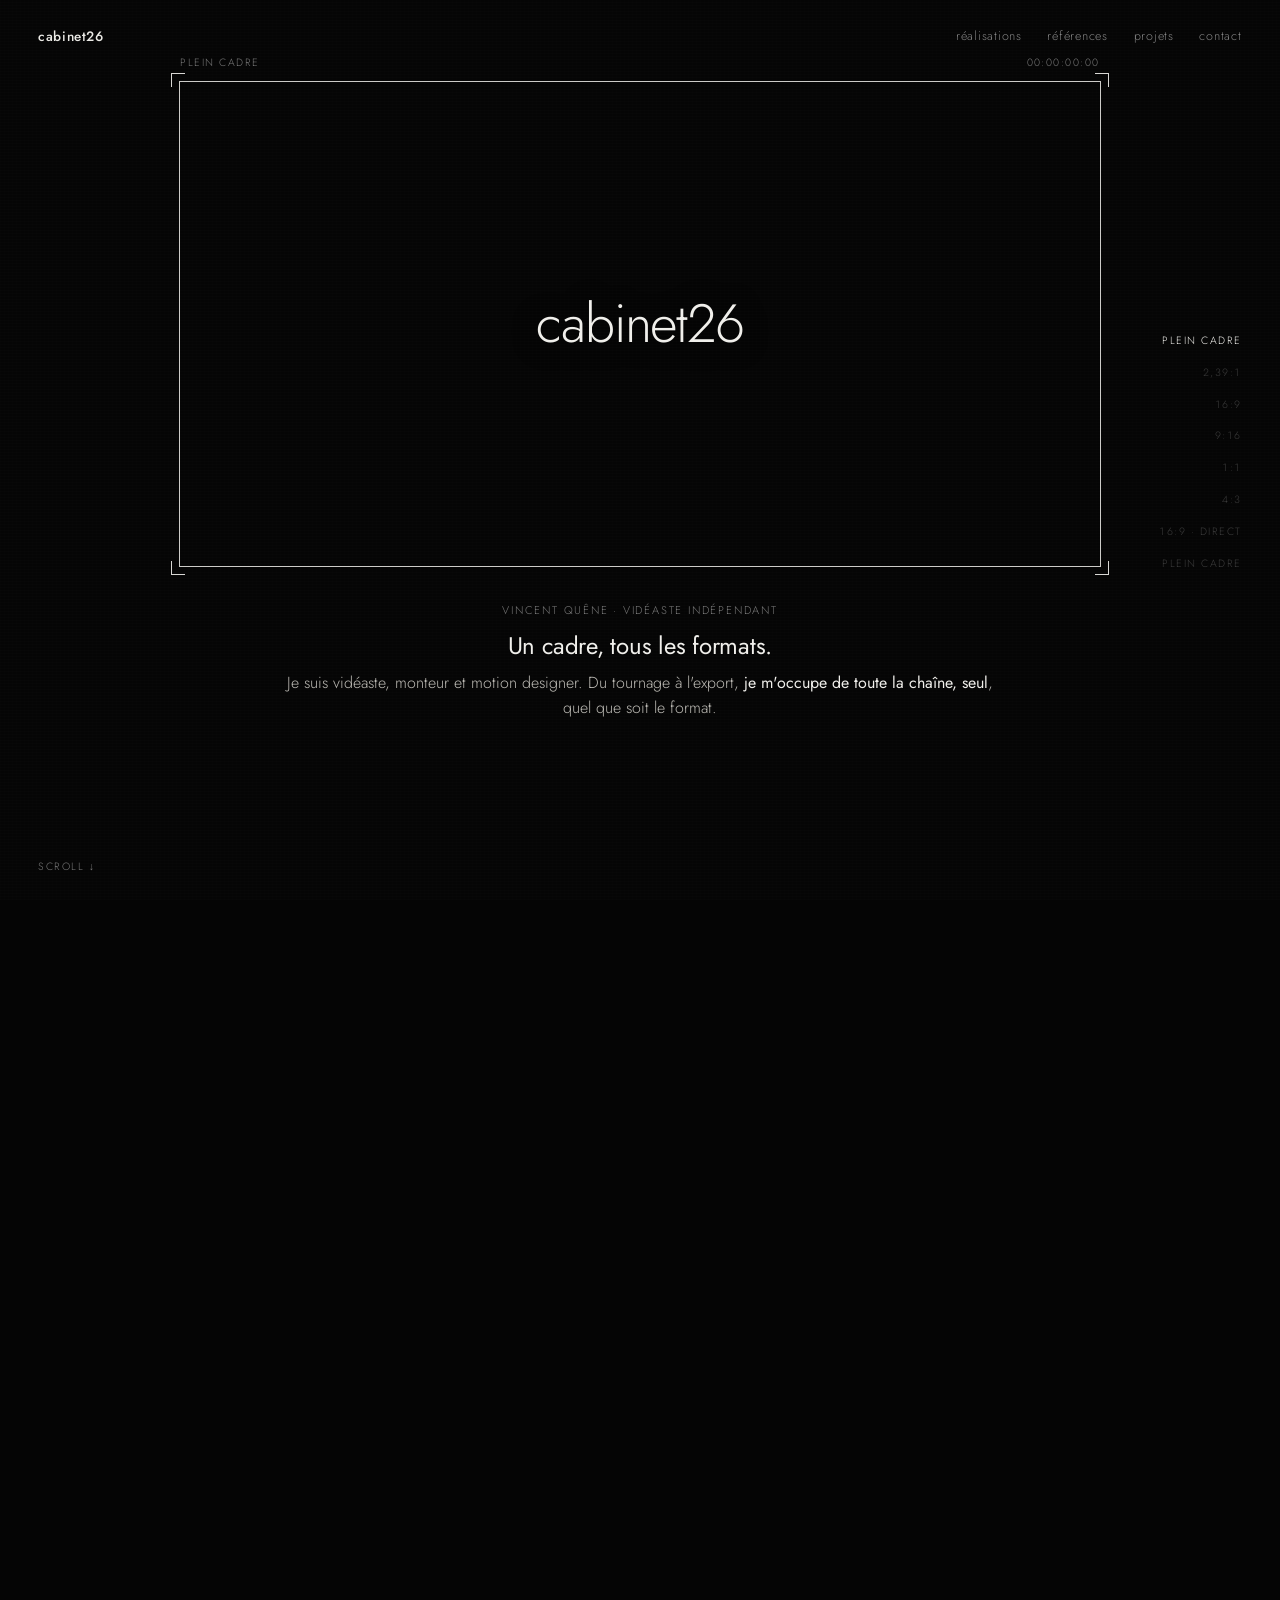
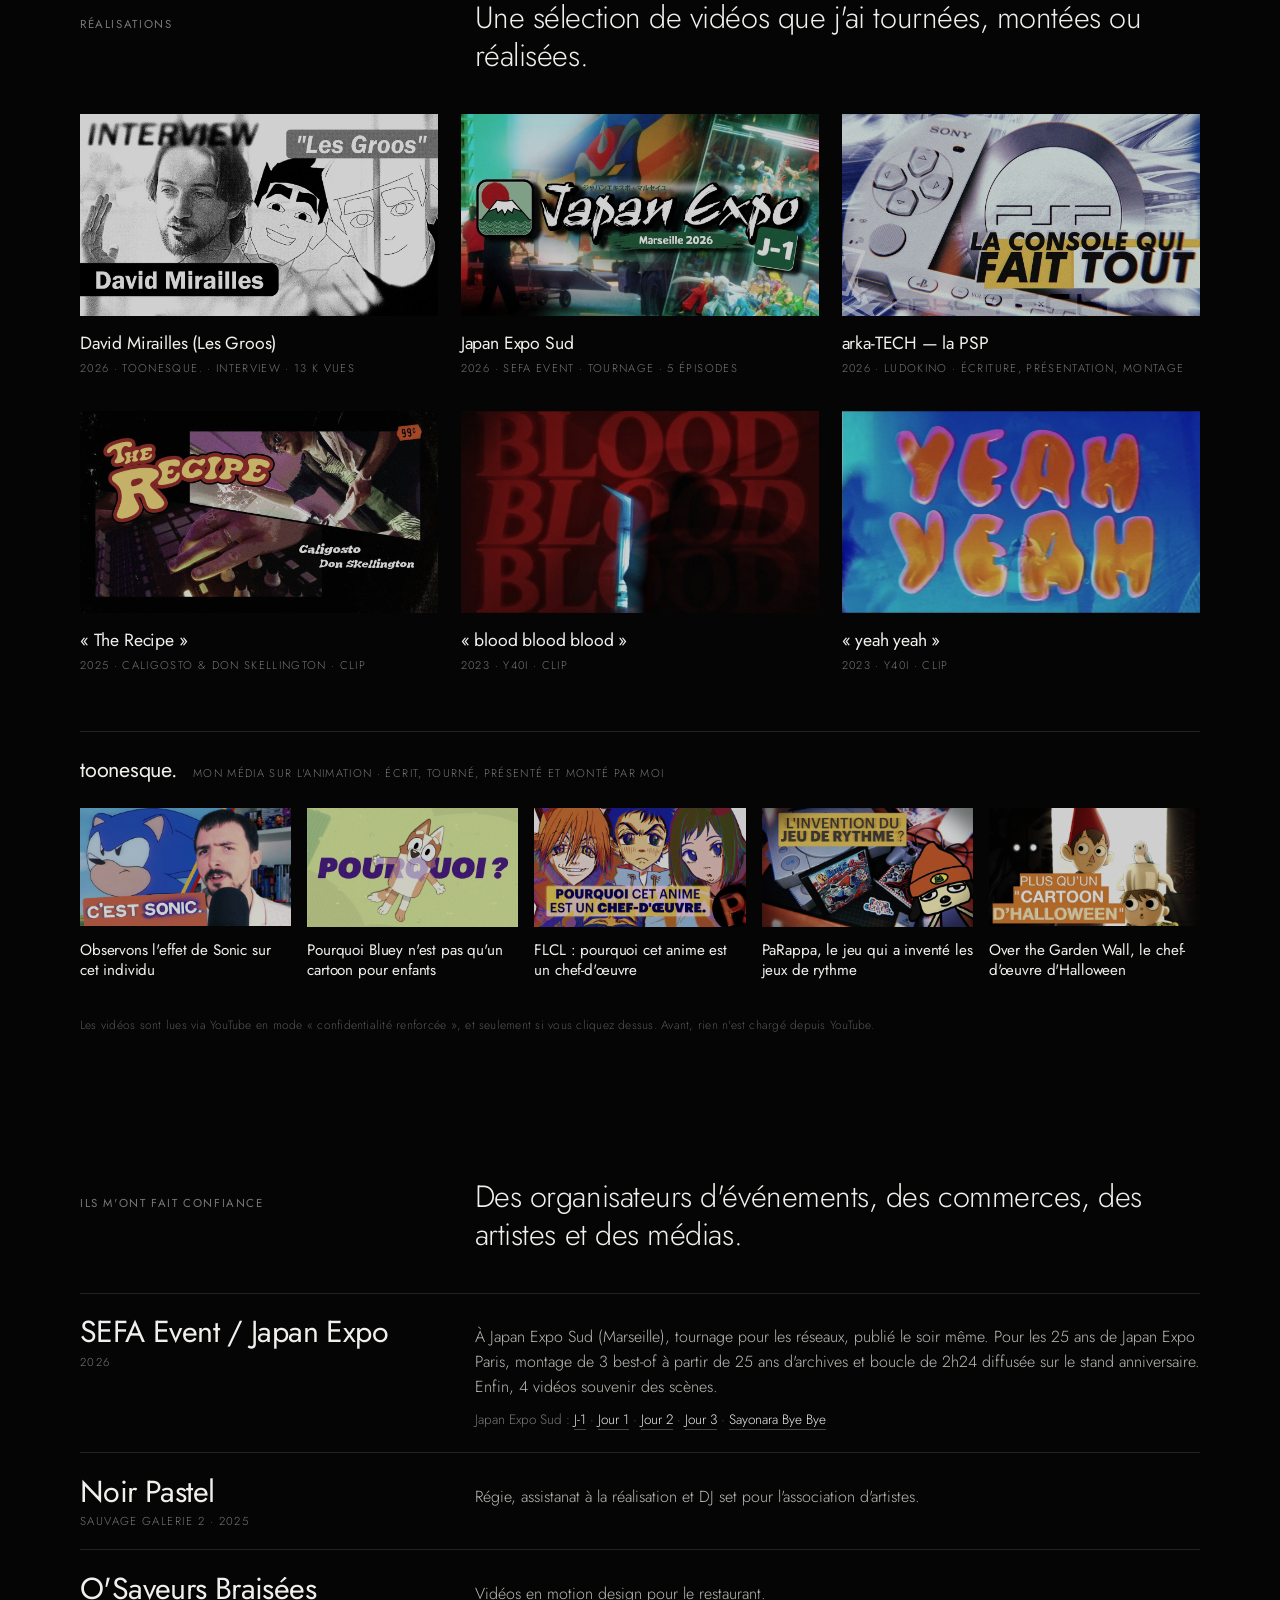
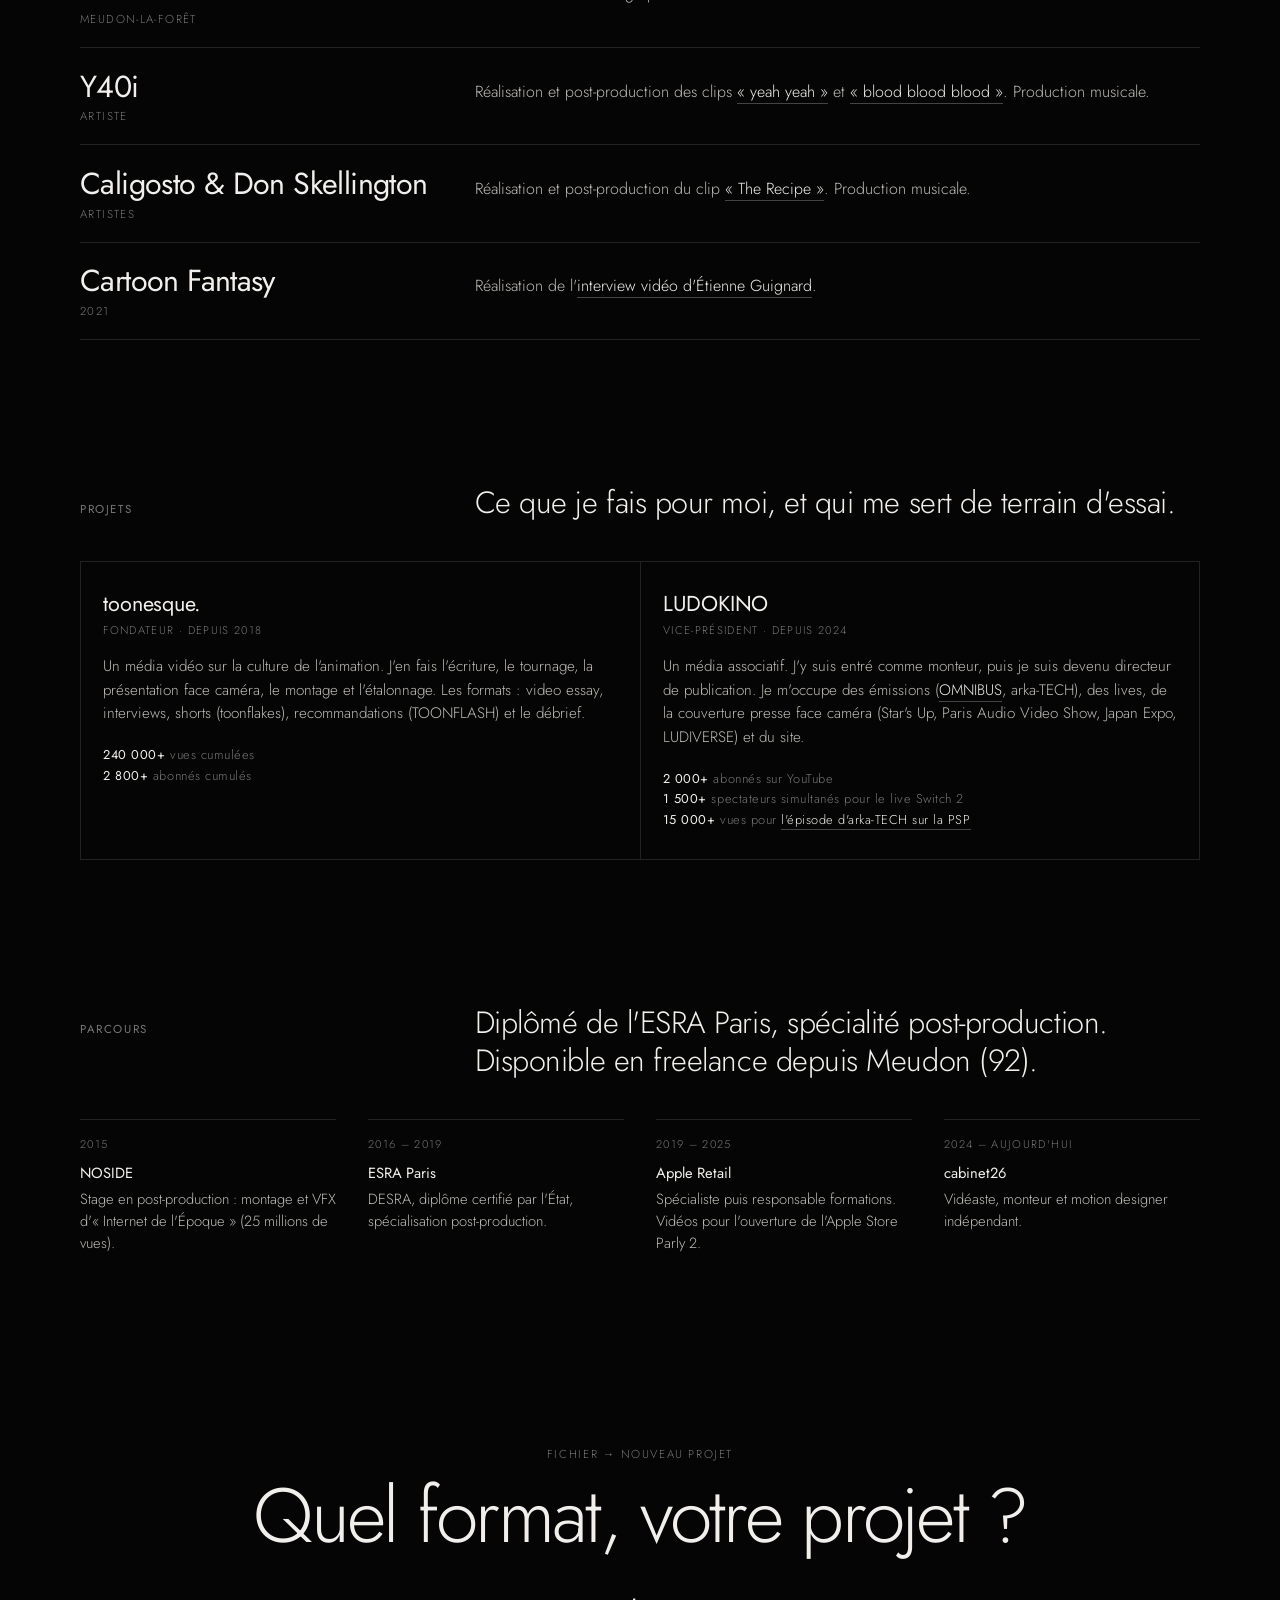
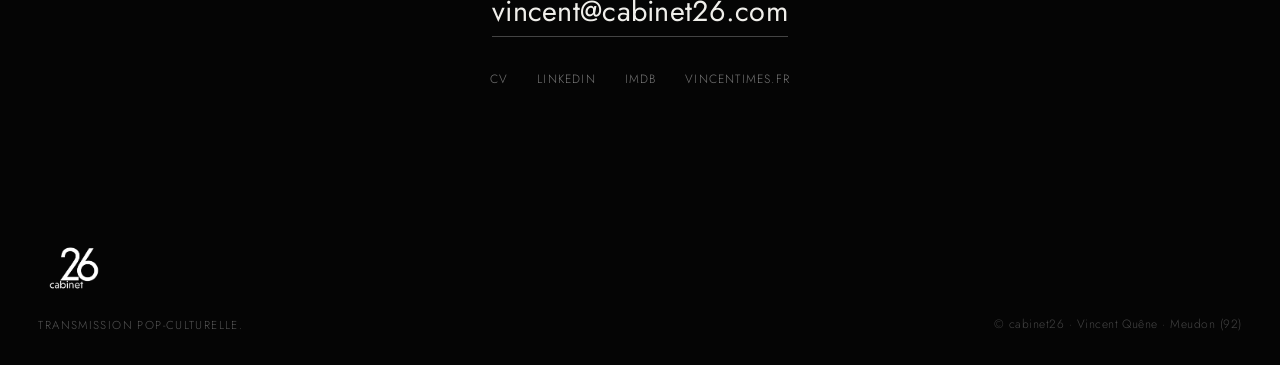
==== commit 97c8d1ea: "Refait la page 404 et ajoute le SEO de base - 404 « Hors champ » dans le style du site (cadre vide, " ====
--- a/index.html
+++ b/index.html
@@ -3,23 +3,80 @@
 <head>
   <meta charset="UTF-8" />
   <meta name="viewport" content="width=device-width, initial-scale=1.0"/>
-  <title>cabinet26 — Vincent Quêne, vidéaste indépendant</title>
-  <meta name="description" content="cabinet26 — l'activité indépendante de Vincent Quêne, vidéaste, monteur et motion designer. Réalisation, montage, étalonnage, réseaux, motion, live, son. Un cadre, tous les formats." />
-  <meta name="robots" content="index,follow">
+  <title>Vincent Quêne — vidéaste freelance, monteur & motion designer | cabinet26</title>
+  <meta name="description" content="Vidéaste freelance en Île-de-France : réalisation, tournage, montage, étalonnage, motion design, réseaux et live. Un seul interlocuteur, du tournage à l'export." />
+  <meta name="author" content="Vincent Quêne">
+  <meta name="robots" content="index,follow,max-image-preview:large">
+  <meta name="theme-color" content="#050505">
   <link rel="canonical" href="https://cabinet26.com/">
 
   <meta property="og:type" content="website">
+  <meta property="og:locale" content="fr_FR">
   <meta property="og:site_name" content="cabinet26">
   <meta property="og:title" content="cabinet26 — un cadre, tous les formats">
-  <meta property="og:description" content="Vincent Quêne, vidéaste, monteur et motion designer indépendant. Réalisation, montage, réseaux, motion, live, son.">
+  <meta property="og:description" content="Vincent Quêne, vidéaste, monteur et motion designer indépendant. Réalisation, montage, réseaux, motion, live.">
   <meta property="og:url" content="https://cabinet26.com/">
   <meta property="og:image" content="https://cabinet26.com/og.jpg">
+  <meta property="og:image:width" content="1200">
+  <meta property="og:image:height" content="630">
+  <meta property="og:image:alt" content="cabinet26 — Un cadre, tous les formats. Vincent Quêne, vidéaste, monteur, motion designer.">
   <meta name="twitter:card" content="summary_large_image">
   <meta name="twitter:title" content="cabinet26 — un cadre, tous les formats">
   <meta name="twitter:description" content="Vincent Quêne, vidéaste, monteur et motion designer indépendant.">
   <meta name="twitter:image" content="https://cabinet26.com/og.jpg">
 
-  <link rel="icon" type="image/png" href="c26_b_txt_background.png" />
+  <link rel="icon" type="image/png" sizes="48x48" href="favicon.png" />
+  <link rel="icon" type="image/png" sizes="512x512" href="icon-512.png" />
+  <link rel="apple-touch-icon" href="apple-touch-icon.png" />
+
+  <script type="application/ld+json">
+  {
+    "@context": "https://schema.org",
+    "@graph": [
+      {
+        "@type": "Person",
+        "@id": "https://cabinet26.com/#vincent",
+        "name": "Vincent Quêne",
+        "jobTitle": "Vidéaste, monteur et motion designer",
+        "url": "https://cabinet26.com/",
+        "email": "mailto:vincent@cabinet26.com",
+        "address": { "@type": "PostalAddress", "addressLocality": "Meudon", "postalCode": "92190", "addressRegion": "Île-de-France", "addressCountry": "FR" },
+        "alumniOf": { "@type": "EducationalOrganization", "name": "ESRA Paris" },
+        "worksFor": { "@id": "https://cabinet26.com/#cabinet26" },
+        "knowsLanguage": ["fr", "en"],
+        "sameAs": [
+          "https://vincentimes.fr/",
+          "https://www.linkedin.com/in/vincentimes",
+          "https://www.imdb.com/name/nm9590204/",
+          "https://instagram.com/vincentimes",
+          "https://youtube.com/@vincentimesfr"
+        ]
+      },
+      {
+        "@type": "ProfessionalService",
+        "@id": "https://cabinet26.com/#cabinet26",
+        "name": "cabinet26",
+        "description": "Vidéaste freelance en Île-de-France : réalisation, tournage, montage, étalonnage, motion design, réseaux et live. Un seul interlocuteur, du tournage à l'export.",
+        "url": "https://cabinet26.com/",
+        "logo": "https://cabinet26.com/icon-512.png",
+        "image": "https://cabinet26.com/og.jpg",
+        "email": "vincent@cabinet26.com",
+        "founder": { "@id": "https://cabinet26.com/#vincent" },
+        "address": { "@type": "PostalAddress", "addressLocality": "Meudon", "postalCode": "92190", "addressRegion": "Île-de-France", "addressCountry": "FR" },
+        "areaServed": [{ "@type": "AdministrativeArea", "name": "Île-de-France" }, { "@type": "Country", "name": "France" }],
+        "knowsAbout": ["Réalisation vidéo", "Tournage", "Montage vidéo", "Étalonnage", "Motion design", "Contenus pour les réseaux sociaux", "Live streaming", "Interview vidéo", "Clip musical"]
+      },
+      {
+        "@type": "WebSite",
+        "@id": "https://cabinet26.com/#site",
+        "url": "https://cabinet26.com/",
+        "name": "cabinet26",
+        "inLanguage": "fr-FR",
+        "publisher": { "@id": "https://cabinet26.com/#cabinet26" }
+      }
+    ]
+  }
+  </script>
   <link rel="preconnect" href="https://fonts.googleapis.com" />
   <link rel="preconnect" href="https://fonts.gstatic.com" crossorigin />
   <link href="https://fonts.googleapis.com/css2?family=Jost:wght@300;400;500&display=swap" rel="stylesheet" />
@@ -40,6 +97,7 @@
       -webkit-font-smoothing: antialiased;
     }
     a { color: inherit; }
+    .sr-only { position: absolute; width: 1px; height: 1px; padding: 0; margin: -1px; overflow: hidden; clip: rect(0 0 0 0); white-space: nowrap; border: 0; }
     ::selection { background: var(--txt); color: var(--bg); }
 
     /* grain léger, comme avant */
@@ -253,6 +311,7 @@
 </header>
 
 <main>
+  <h1 class="sr-only">Vincent Quêne, vidéaste freelance, monteur et motion designer en Île-de-France — cabinet26</h1>
   <section id="reel" aria-label="Services">
     <div class="stage">
       <div class="frame-zone">
@@ -491,7 +550,7 @@
   { toon: 1, img: 'toonesque-over-the-garden-wall', t: 'Over the Garden Wall, le chef-d\'œuvre d\'Halloween', m: 'toonesque.', eps: [['xpJjlingy0k']] },
 ];
 const tile = (w, i) => `<button class="work" data-w="${i}">
-  <span class="pic"><img src="img/${w.img}.webp" alt="" loading="lazy" decoding="async"></span>
+  <span class="pic"><img src="img/${w.img}.webp" alt="${w.t.replace(/"/g, '&quot;')} — ${w.toon ? 'toonesque.' : w.m}" width="1280" height="720" loading="lazy" decoding="async"></span>
   <span class="t">${w.t}</span>${w.toon ? '' : `<span class="m">${w.y} · ${w.m}${w.eps.length > 1 ? ` · ${w.eps.length} épisodes` : ''}</span>`}</button>`;
 $('works').innerHTML = WORKS.map((w, i) => w.toon ? '' : tile(w, i)).join('');
 $('toon').innerHTML = WORKS.map((w, i) => w.toon ? tile(w, i) : '').join('');
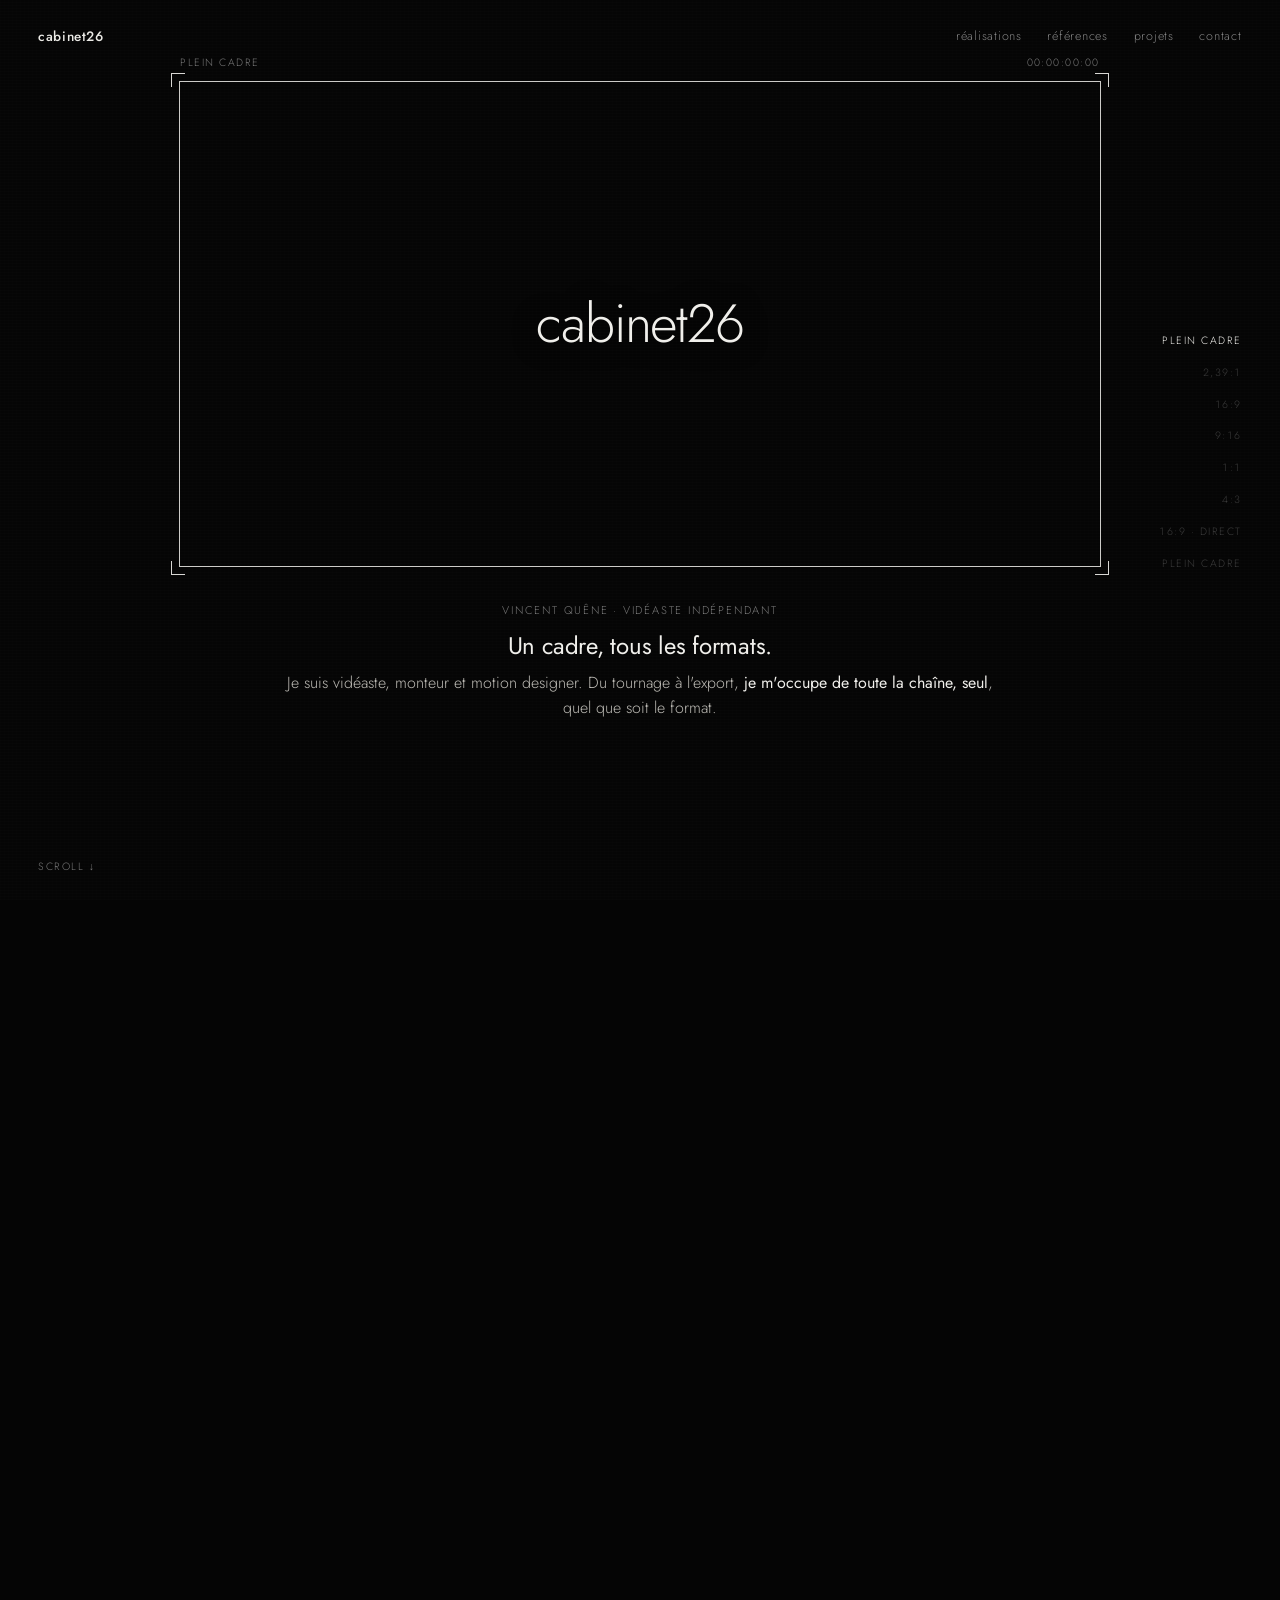
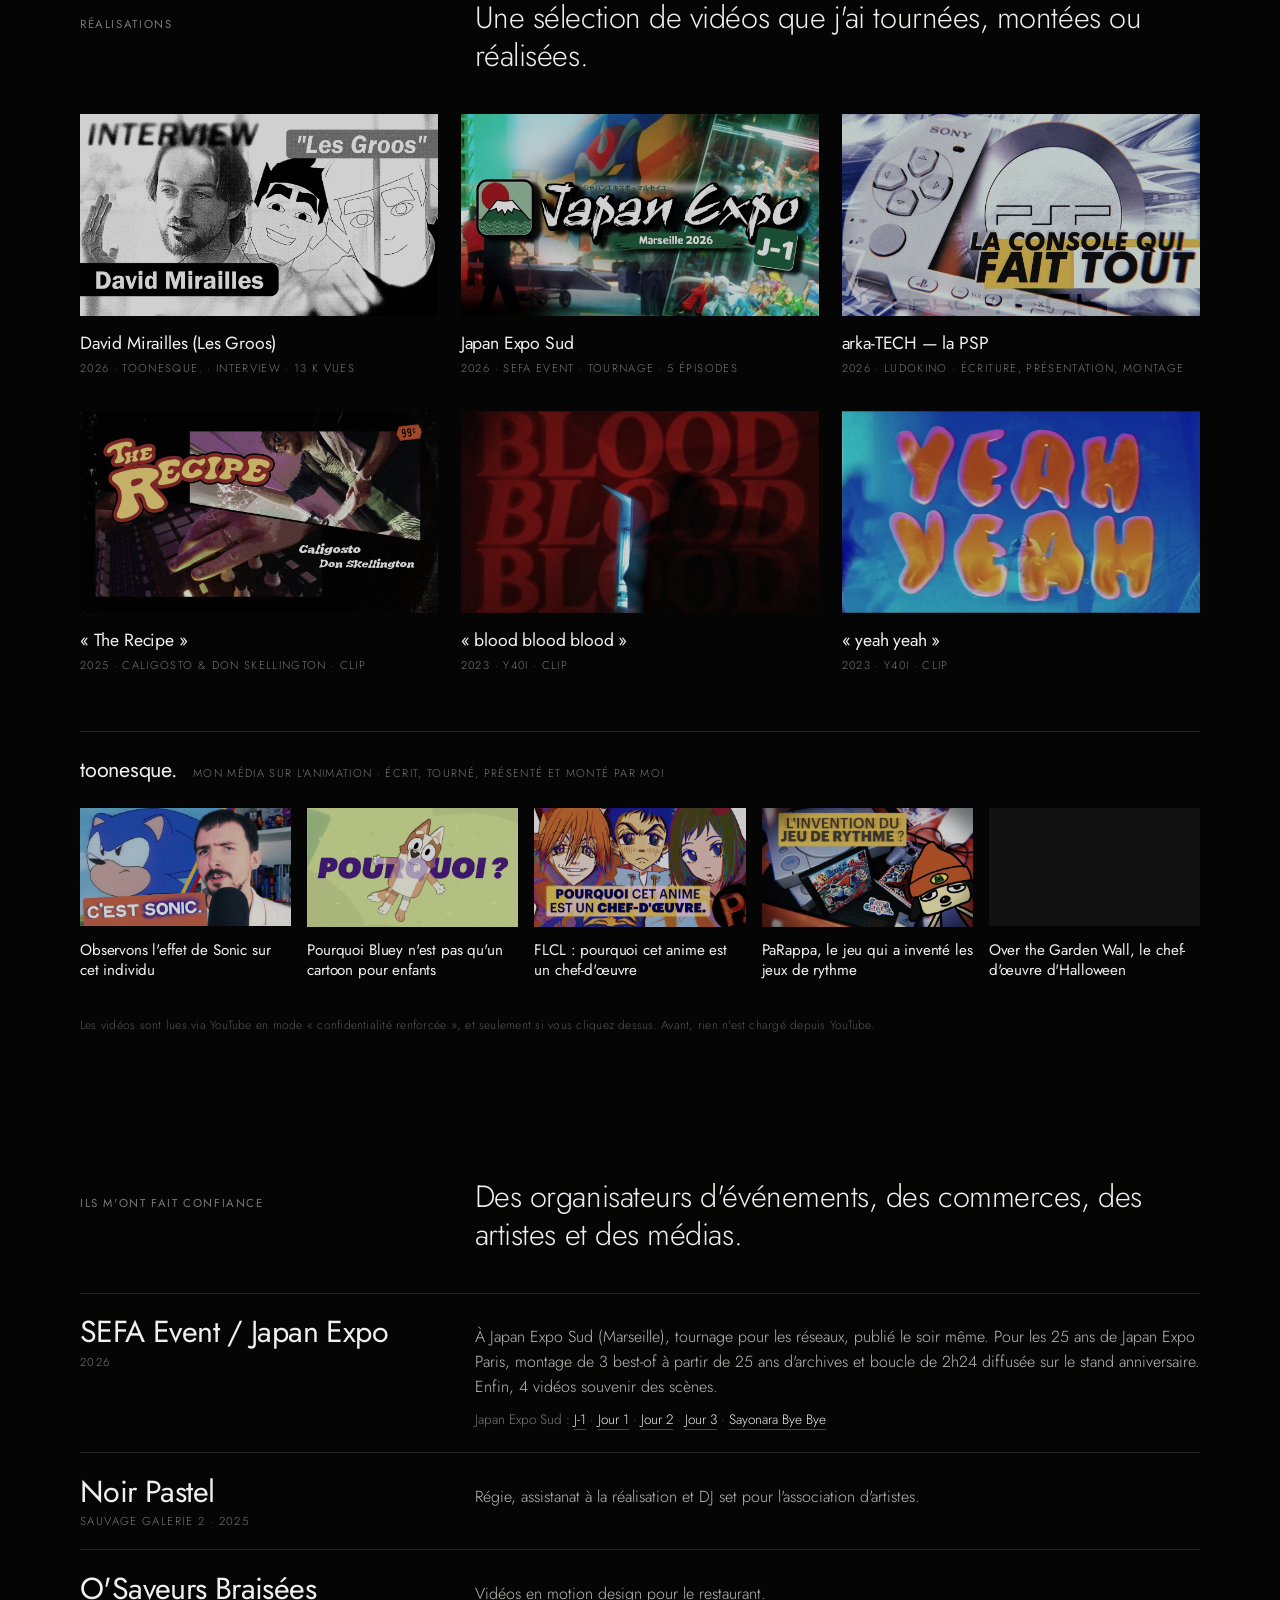
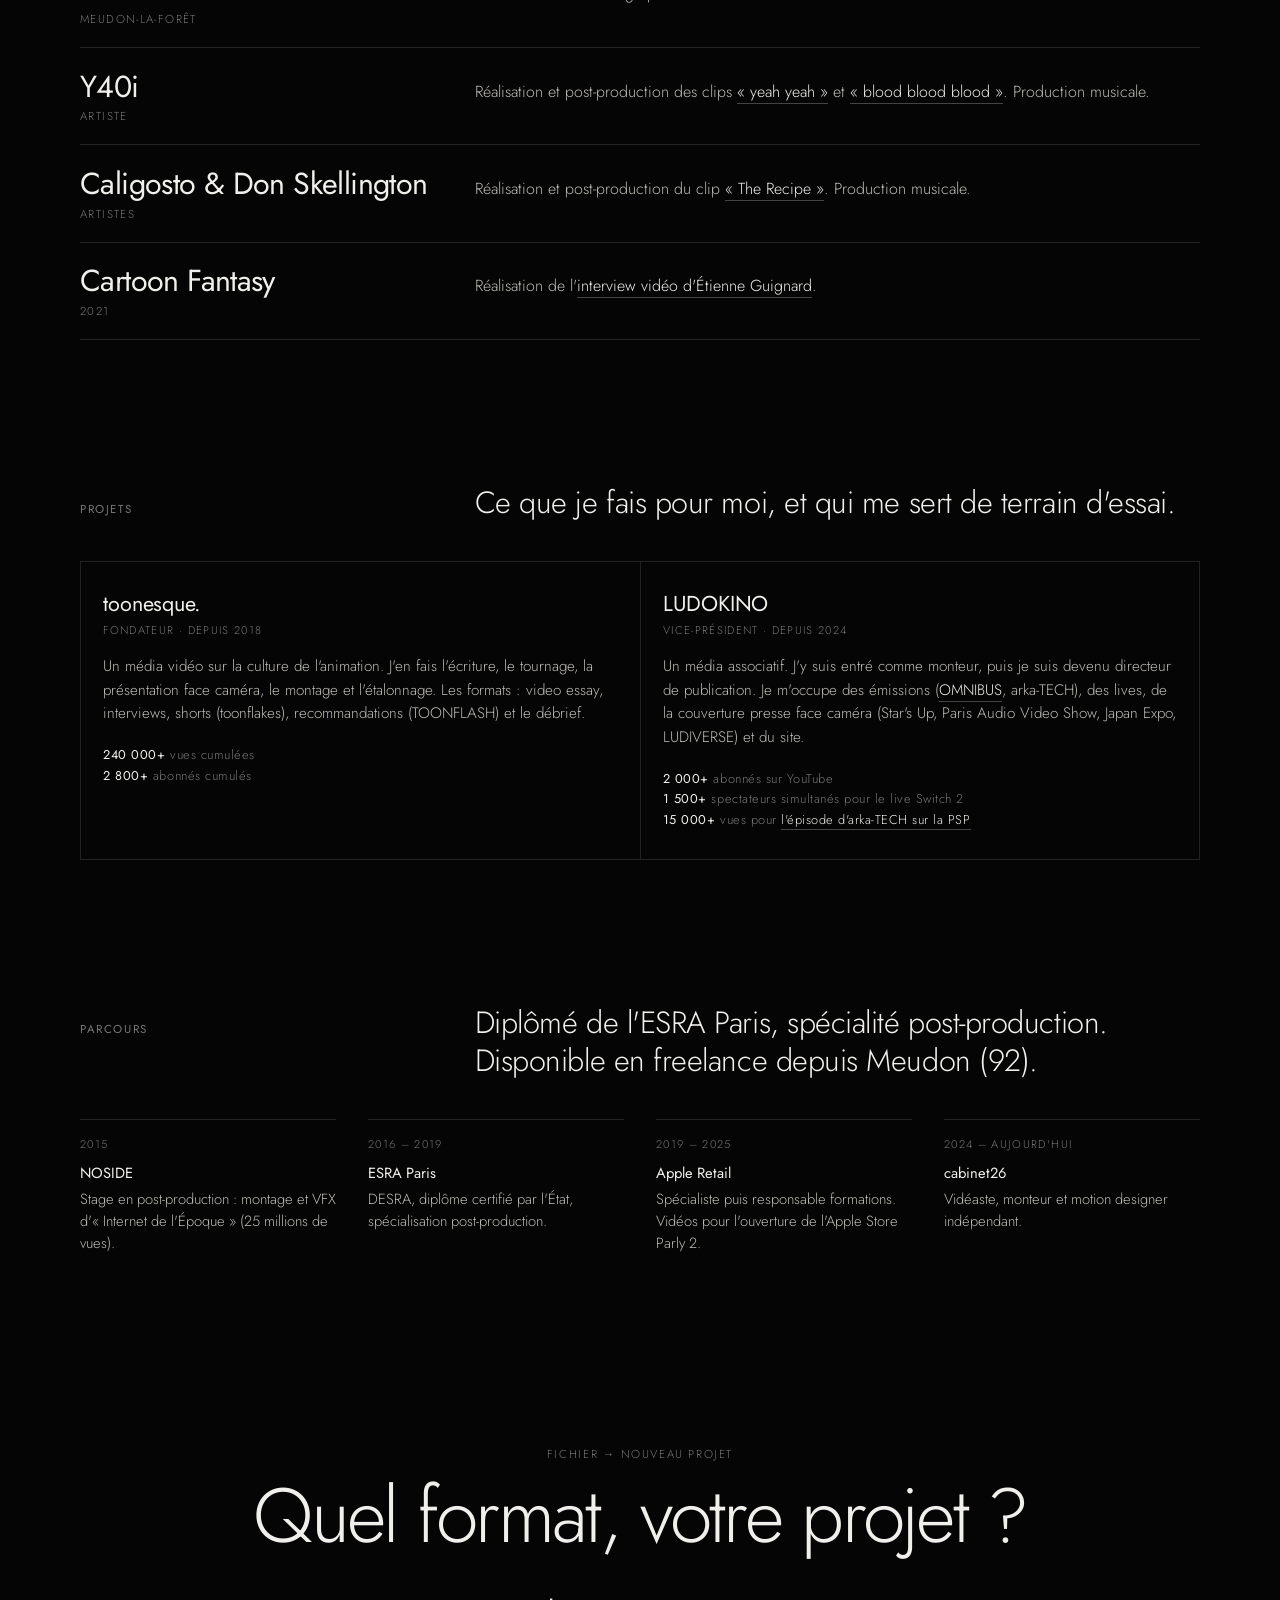
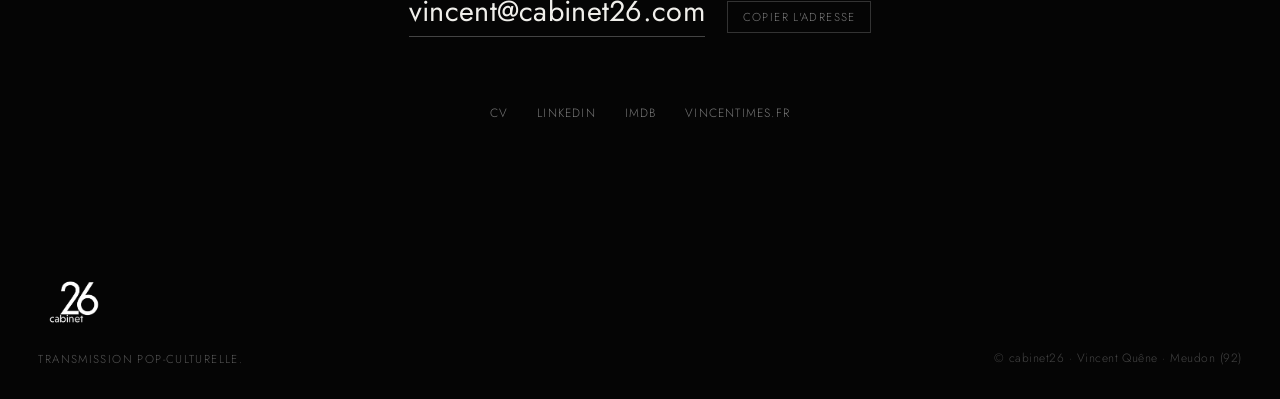
==== commit ef1606a5: "Ajoute un bouton pour copier l'adresse mail Pour les visiteurs sans logiciel de mail configuré : le " ====
--- a/index.html
+++ b/index.html
@@ -261,6 +261,14 @@
       border-bottom: 1px solid #444; padding-bottom: 4px; transition: border-color .2s;
     }
     .contact .mail:hover { border-color: var(--txt); }
+    .contact .mail-row { display: flex; justify-content: center; align-items: baseline; flex-wrap: wrap; gap: 1rem 1.4rem; }
+    .contact .copy {
+      font: inherit; font-size: .72rem; letter-spacing: .12em; text-transform: uppercase; color: var(--muted);
+      background: none; border: 1px solid #333; padding: .45rem .9rem; cursor: pointer; transition: color .2s, border-color .2s;
+    }
+    .contact .copy:hover, .contact .copy:focus-visible { color: var(--txt); border-color: var(--txt); outline: none; }
+    .contact .copy.done { color: var(--txt); border-color: var(--txt); }
+    .contact .copy-status { min-height: 1.2em; margin-top: .9rem; font-size: .75rem; letter-spacing: .04em; color: var(--muted); }
     .contact .links { display: flex; justify-content: center; flex-wrap: wrap; gap: .6rem 1.8rem; margin-top: 2.4rem; }
     .contact .links a { font-size: .75rem; letter-spacing: .1em; text-transform: uppercase; color: var(--muted); text-decoration: none; transition: color .2s; }
     .contact .links a:hover { color: var(--txt); }
@@ -422,7 +430,11 @@
   <section class="contact" id="contact">
     <p class="k">Fichier → Nouveau projet</p>
     <h3>Quel format, votre projet ?</h3>
-    <a class="mail" href="mailto:vincent@cabinet26.com">vincent@cabinet26.com</a>
+    <div class="mail-row">
+      <a class="mail" href="mailto:vincent@cabinet26.com">vincent@cabinet26.com</a>
+      <button class="copy" id="copyMail" type="button" data-mail="vincent@cabinet26.com">Copier l'adresse</button>
+    </div>
+    <p class="copy-status" id="copyStatus" role="status" aria-live="polite"></p>
     <div class="links">
       <a href="https://vincentimes.fr/cv/" target="_blank" rel="noopener">CV</a>
       <a href="https://www.linkedin.com/in/vincentimes" target="_blank" rel="noopener">LinkedIn</a>
@@ -497,7 +509,8 @@
 function render() {
   const rect = reel.getBoundingClientRect();
   const total = reel.offsetHeight - innerHeight;
-  prog = clamp(-rect.top / total, 0, 1);
+  // fenêtre de hauteur nulle (onglet masqué au chargement) : on reste sur le premier format
+  prog = total > 0 ? clamp(-rect.top / total, 0, 1) : 0;
   const s = prog * (N - 1);
   const i = Math.min(N - 2, Math.floor(s)), f = s - i;
   // tient le format 55 % du temps, puis glisse vers le suivant
@@ -571,6 +584,26 @@
 player.addEventListener('click', e => { if (e.target === player) player.close(); });
 player.addEventListener('close', () => { $('pScreen').innerHTML = ''; });
 
+/* Copier l'adresse, pour ceux qui n'ont pas de logiciel de mail configuré. */
+const copyBtn = $('copyMail');
+copyBtn.addEventListener('click', async () => {
+  const mail = copyBtn.dataset.mail;
+  let ok = false;
+  try { await navigator.clipboard.writeText(mail); ok = true; } catch {
+    // repli pour les navigateurs sans API presse-papiers (http, anciens navigateurs)
+    const ta = document.createElement('textarea');
+    ta.value = mail; ta.setAttribute('readonly', ''); ta.style.position = 'fixed'; ta.style.opacity = '0';
+    document.body.appendChild(ta); ta.select();
+    try { ok = document.execCommand('copy'); } catch { ok = false; }
+    ta.remove();
+  }
+  copyBtn.textContent = ok ? 'Adresse copiée ✓' : 'Copier l\'adresse';
+  copyBtn.classList.toggle('done', ok);
+  $('copyStatus').textContent = ok ? 'C\'est dans votre presse-papiers.' : 'La copie a échoué : sélectionnez l\'adresse à la main.';
+  clearTimeout(copyBtn._t);
+  copyBtn._t = setTimeout(() => { copyBtn.textContent = 'Copier l\'adresse'; copyBtn.classList.remove('done'); $('copyStatus').textContent = ''; }, 2500);
+});
+
 addEventListener('scroll', render, { passive: true });
 addEventListener('resize', render);
 render();
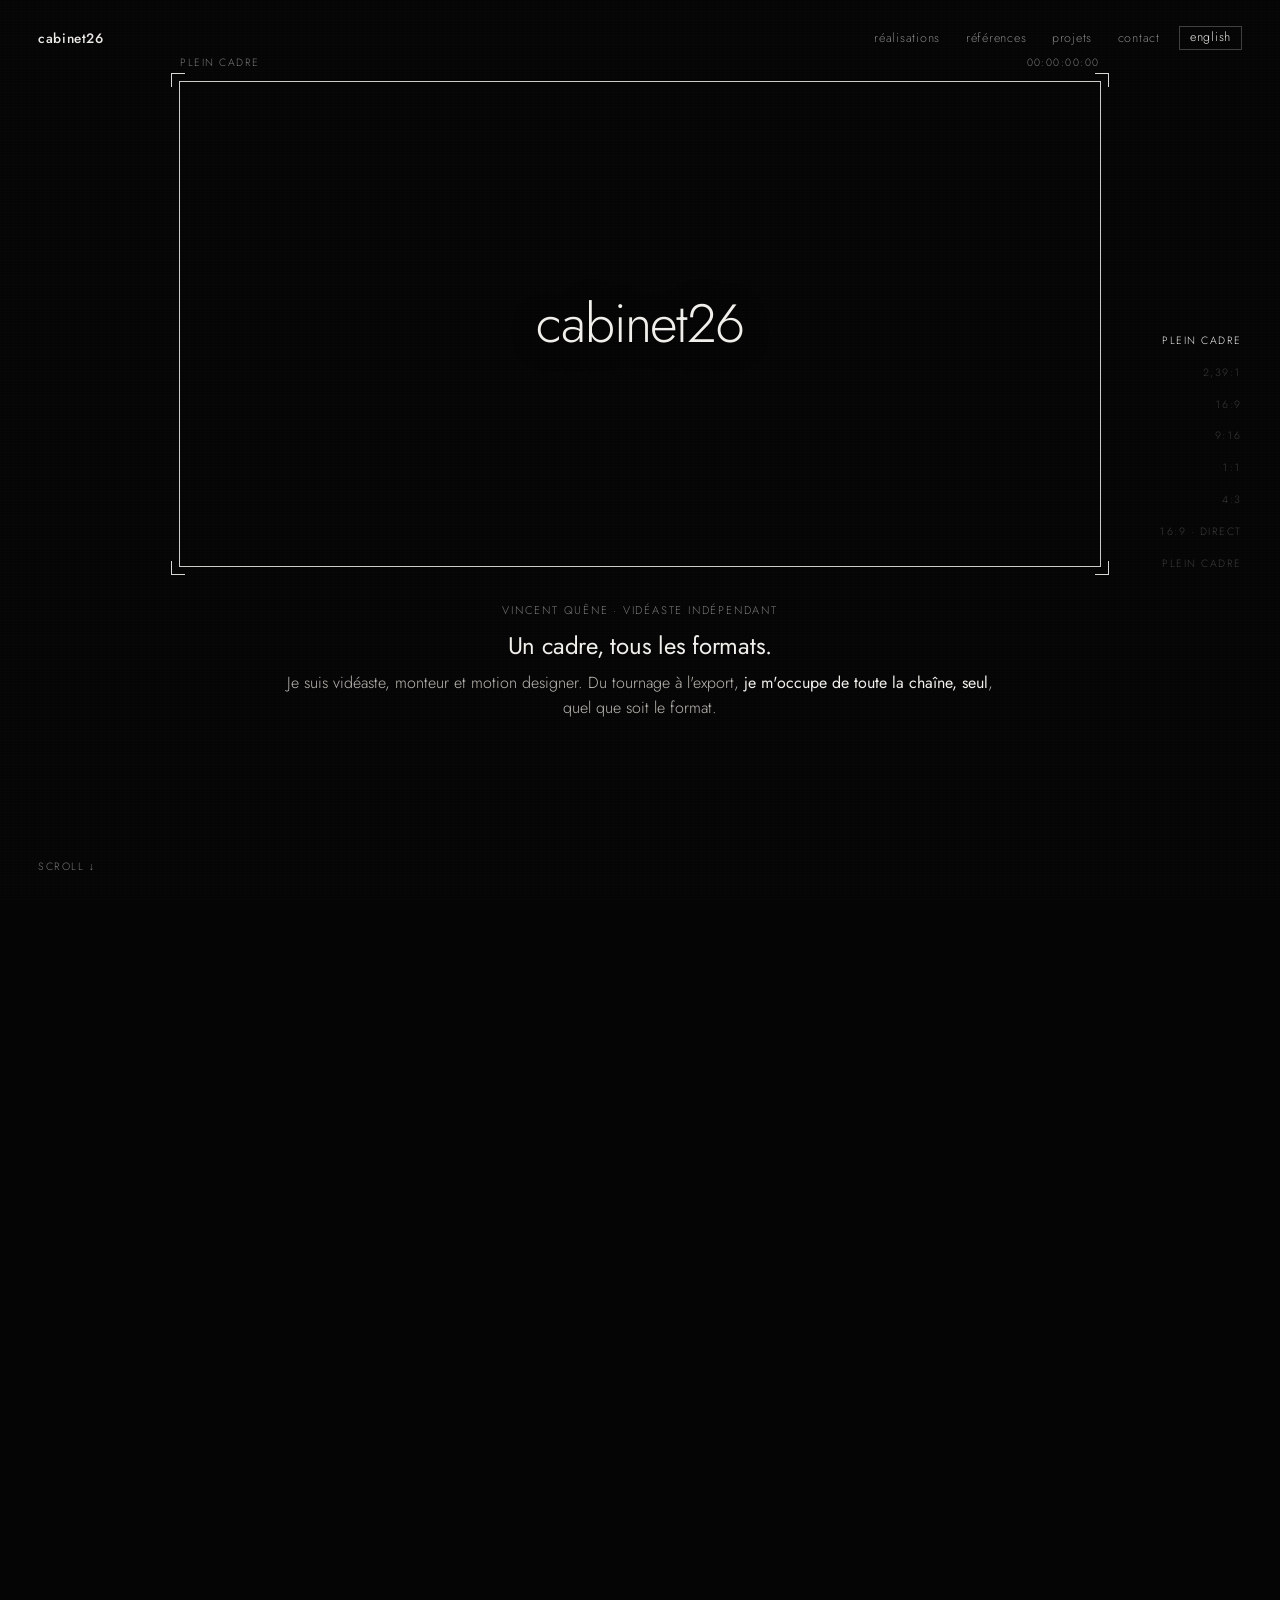
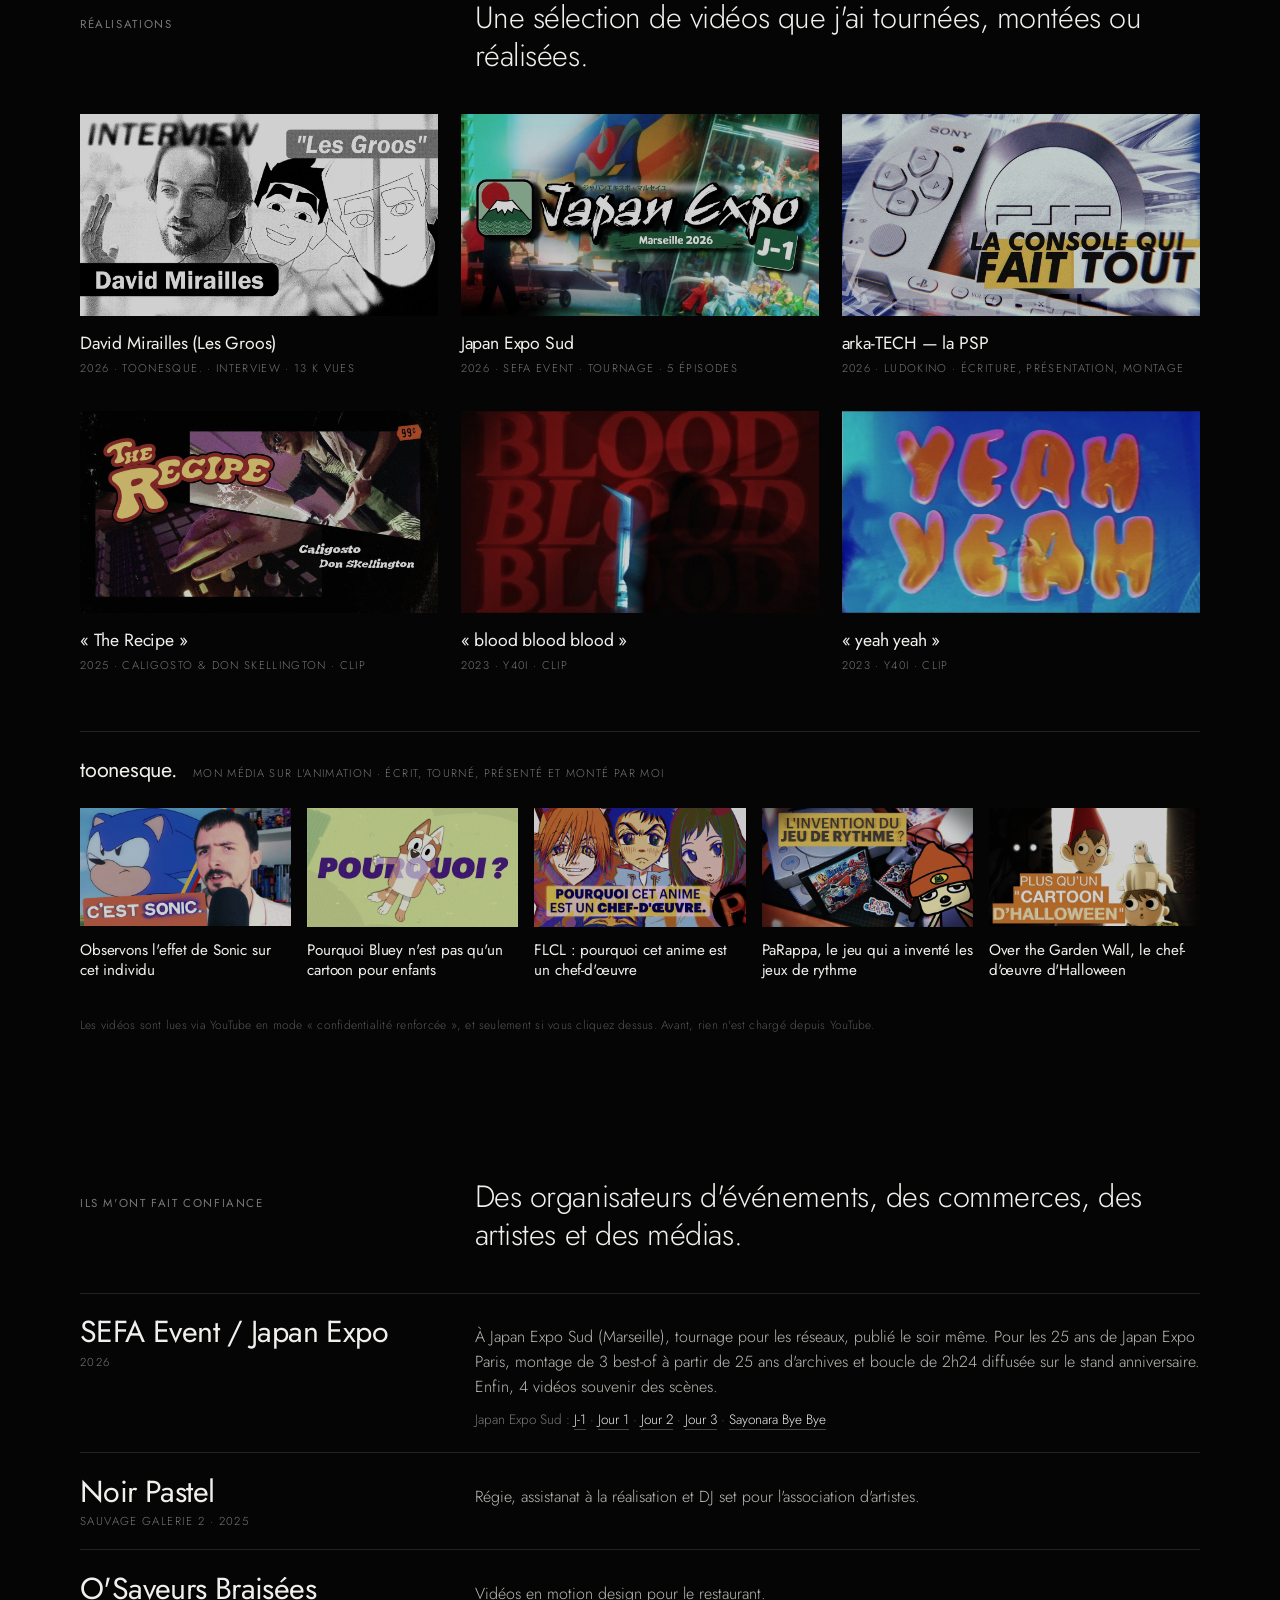
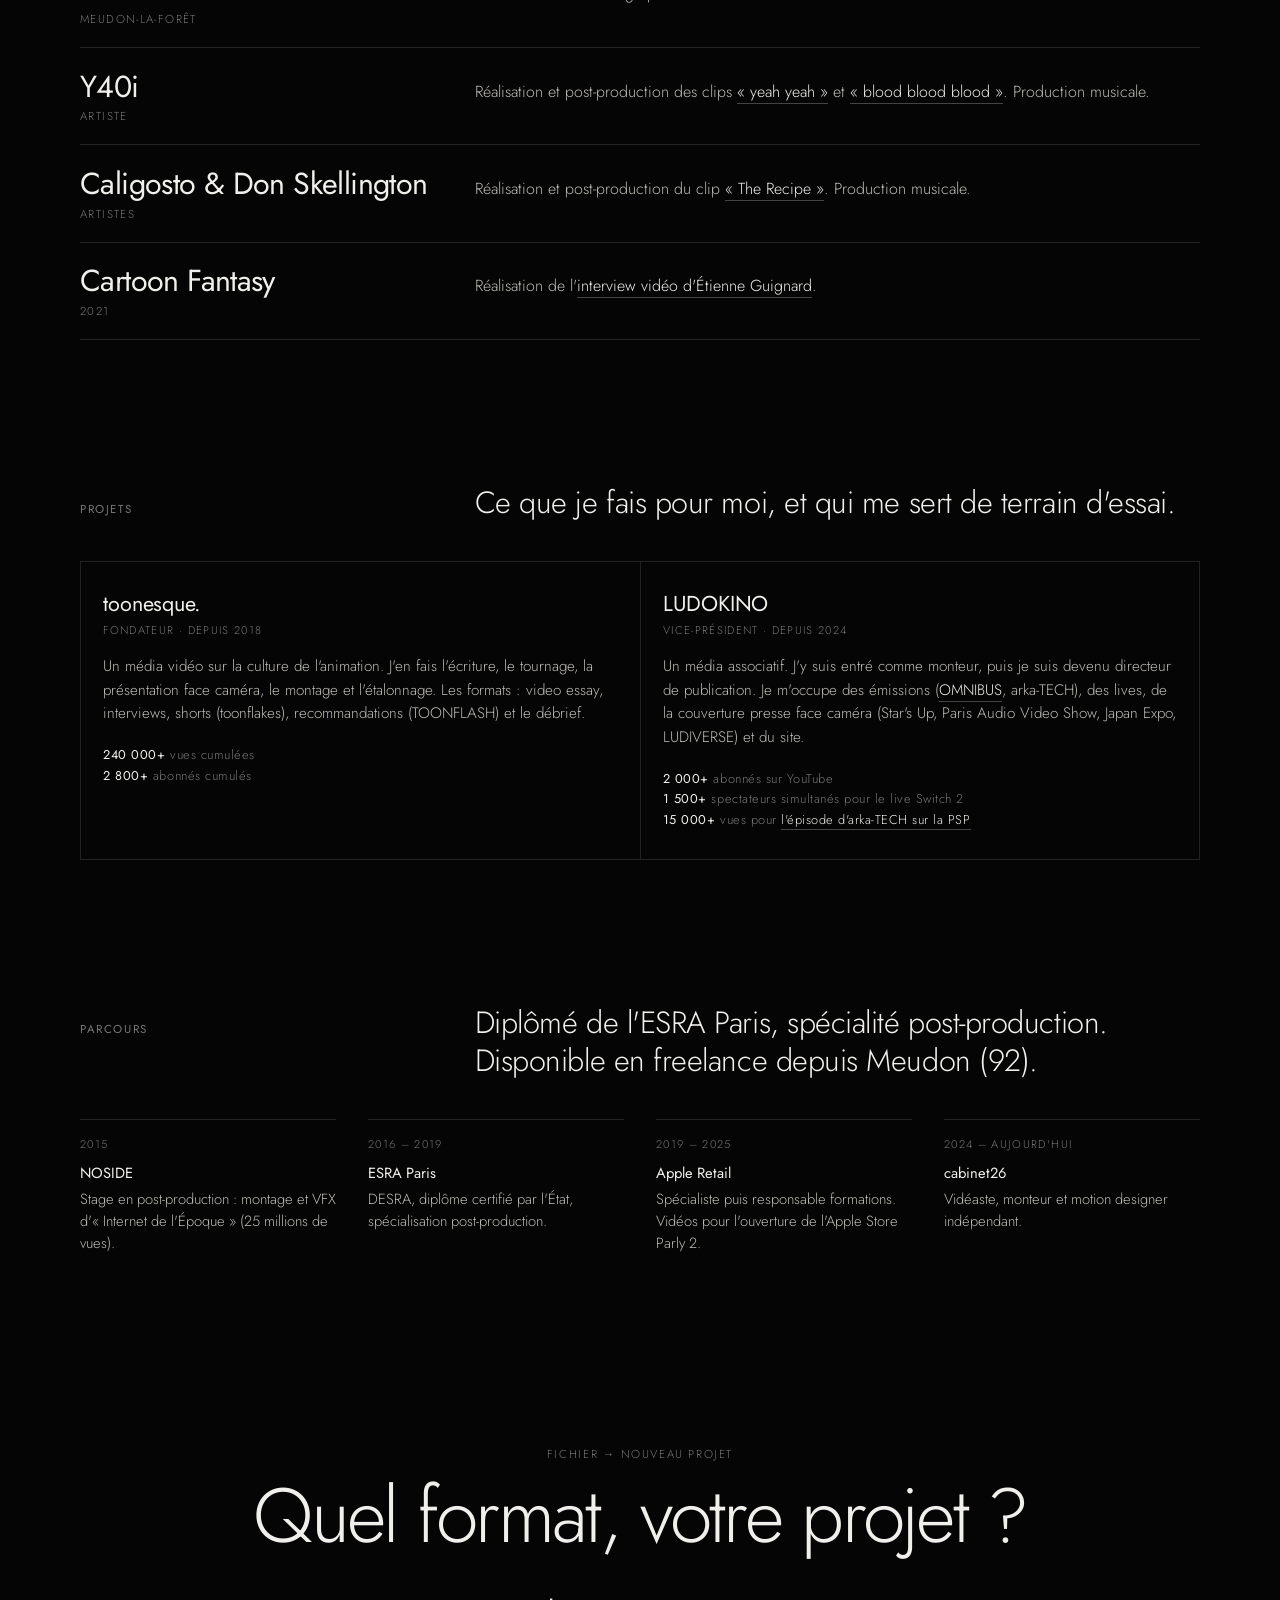
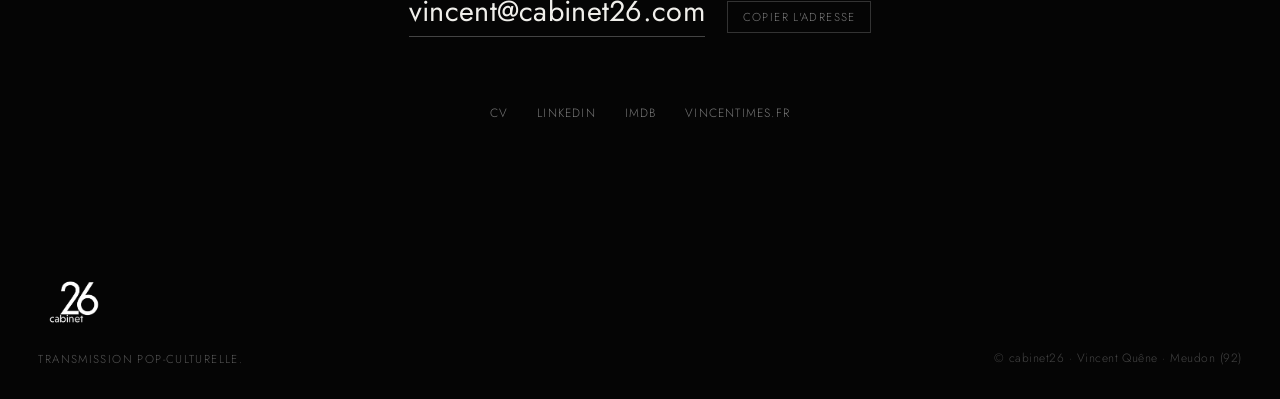
==== commit b04e134b: "Aligne le bouton de langue avec le reste de la navigation Co-Authored-By: Claude Opus 5.5 <noreply@a" ====
--- a/index.html
+++ b/index.html
@@ -9,9 +9,13 @@
   <meta name="robots" content="index,follow,max-image-preview:large">
   <meta name="theme-color" content="#050505">
   <link rel="canonical" href="https://cabinet26.com/">
+  <link rel="alternate" hreflang="fr" href="https://cabinet26.com/">
+  <link rel="alternate" hreflang="en" href="https://cabinet26.com/en/">
+  <link rel="alternate" hreflang="x-default" href="https://cabinet26.com/">
 
   <meta property="og:type" content="website">
   <meta property="og:locale" content="fr_FR">
+  <meta property="og:locale:alternate" content="en_US">
   <meta property="og:site_name" content="cabinet26">
   <meta property="og:title" content="cabinet26 — un cadre, tous les formats">
   <meta property="og:description" content="Vincent Quêne, vidéaste, monteur et motion designer indépendant. Réalisation, montage, réseaux, motion, live.">
@@ -118,9 +122,11 @@
       mix-blend-mode: difference;
     }
     header .name { font-weight: 500; font-size: .85rem; letter-spacing: .04em; text-decoration: none; }
-    header nav { display: flex; gap: 1.6rem; }
+    header nav { display: flex; align-items: center; gap: 1.6rem; }
     header nav a { font-size: .78rem; letter-spacing: .06em; color: #888; text-decoration: none; transition: color .2s; }
     header nav a:hover { color: var(--txt); }
+    header nav a.lang { color: var(--txt); border: 1px solid #444; padding: .3rem .6rem; margin-left: -.4rem; line-height: 1; }
+    header nav a.lang:hover { border-color: var(--txt); }
 
     /* ─── REEL ─── */
     #reel { position: relative; }
@@ -315,6 +321,7 @@
     <a class="opt" href="#confiance">références</a>
     <a class="opt" href="#projets">projets</a>
     <a href="#contact">contact</a>
+    <a class="lang" href="/en/" hreflang="en" lang="en">english</a>
   </nav>
 </header>
 
